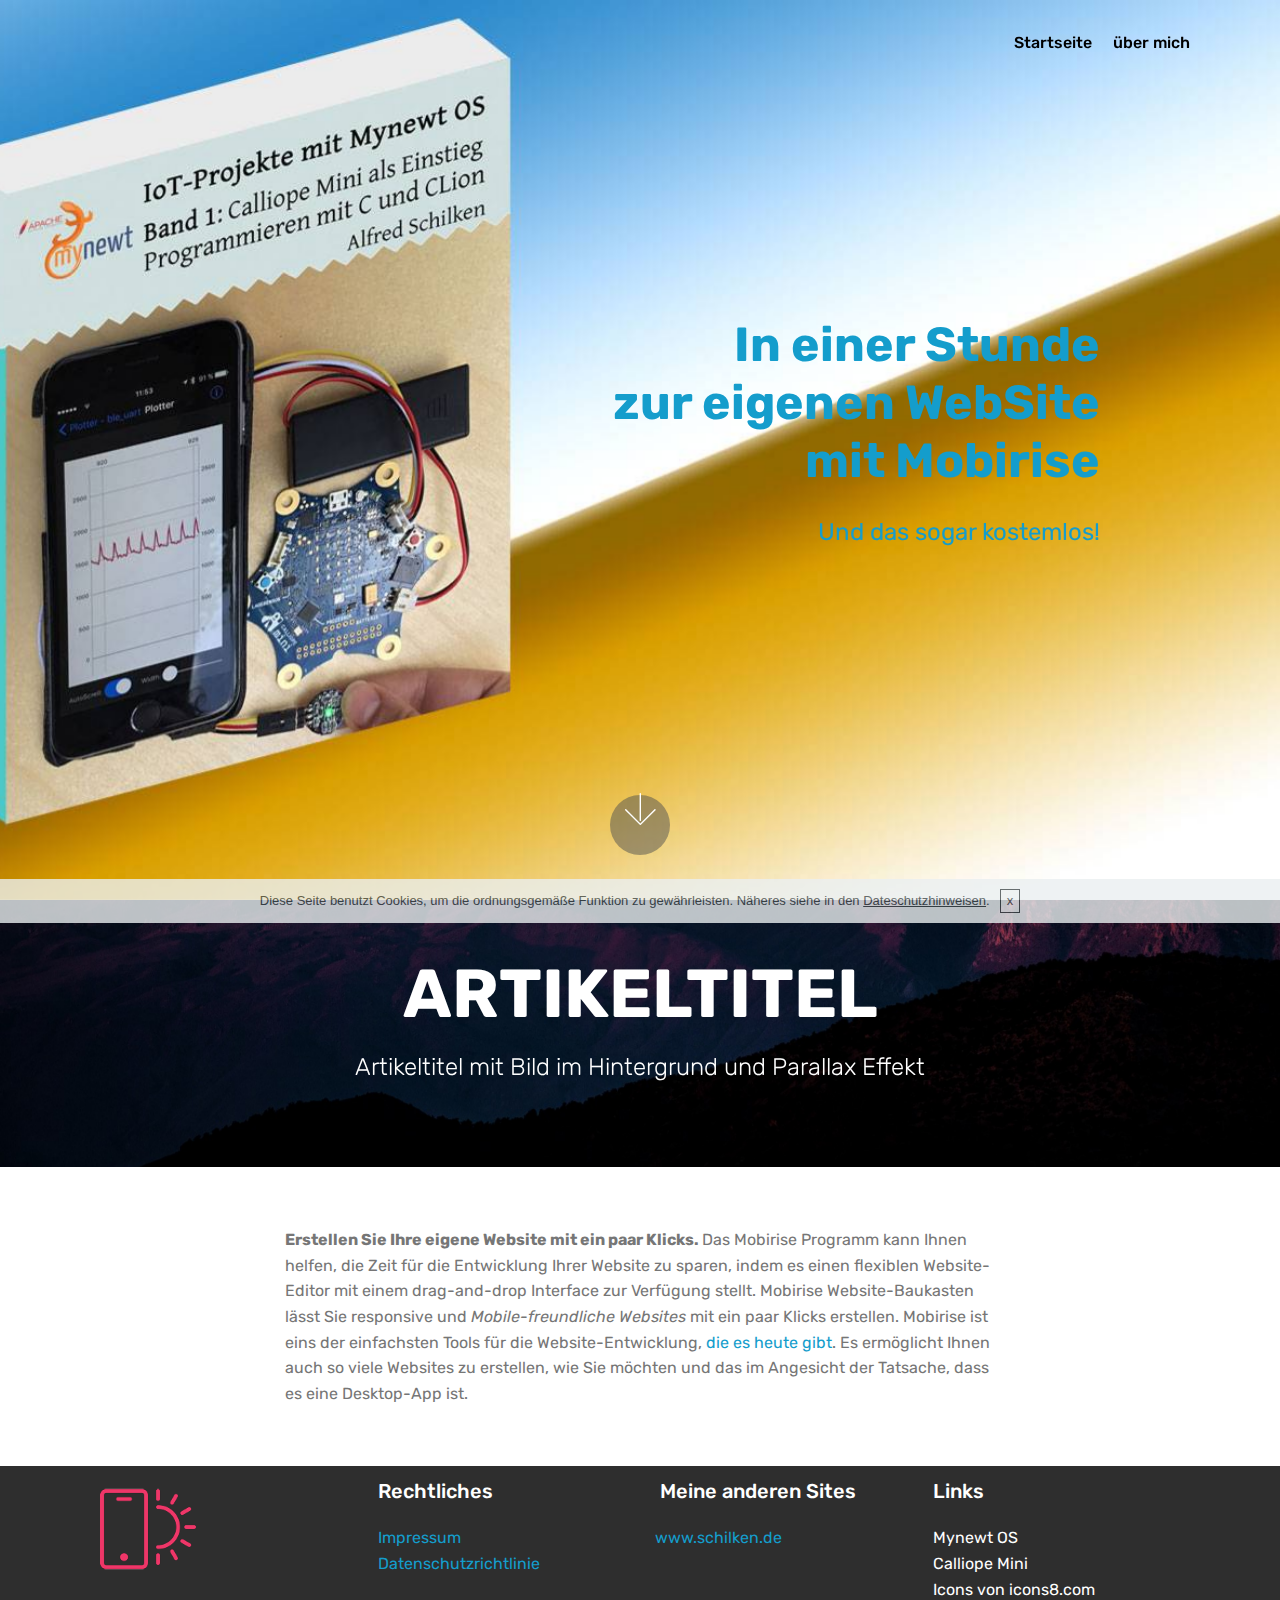
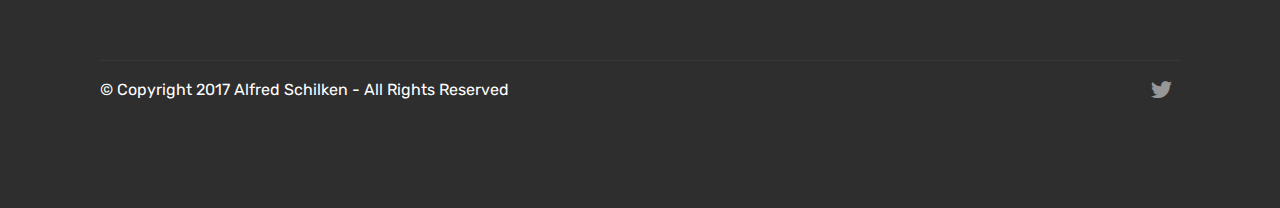
==== index.html @ 26e0813c "create github pages" ====
<!DOCTYPE html>
<html >
<head>
  <!-- Site made with Mobirise Website Builder v4.5.2, https://mobirise.com -->
  <meta charset="UTF-8">
  <meta http-equiv="X-UA-Compatible" content="IE=edge">
  <meta name="generator" content="Mobirise v4.5.2, mobirise.com">
  <meta name="viewport" content="width=device-width, initial-scale=1, minimum-scale=1">
  <link rel="shortcut icon" href="assets/images/logo2.png" type="image/x-icon">
  <meta name="description" content="">
  <title>Home</title>
  <link rel="stylesheet" href="assets/web/assets/mobirise-icons/mobirise-icons.css">
  <link rel="stylesheet" href="assets/tether/tether.min.css">
  <link rel="stylesheet" href="assets/bootstrap/css/bootstrap.min.css">
  <link rel="stylesheet" href="assets/bootstrap/css/bootstrap-grid.min.css">
  <link rel="stylesheet" href="assets/bootstrap/css/bootstrap-reboot.min.css">
  <link rel="stylesheet" href="assets/socicon/css/styles.css">
  <link rel="stylesheet" href="assets/dropdown/css/style.css">
  <link rel="stylesheet" href="assets/theme/css/style.css">
  <link rel="stylesheet" href="assets/mobirise/css/mbr-additional.css" type="text/css">
  
  
  
</head>
<body>
<section class="menu cid-qwb2ARep8K" once="menu" id="menu2-d" data-rv-view="166">

    

    <nav class="navbar navbar-expand beta-menu navbar-dropdown align-items-center navbar-fixed-top navbar-toggleable-sm bg-color transparent">
        <button class="navbar-toggler navbar-toggler-right" type="button" data-toggle="collapse" data-target="#navbarSupportedContent" aria-controls="navbarSupportedContent" aria-expanded="false" aria-label="Toggle navigation">
            <div class="hamburger">
                <span></span>
                <span></span>
                <span></span>
                <span></span>
            </div>
        </button>
        <div class="menu-logo">
            <div class="navbar-brand">
                
                
            </div>
        </div>
        <div class="collapse navbar-collapse" id="navbarSupportedContent">
            <ul class="navbar-nav nav-dropdown nav-right navbar-nav-top-padding" data-app-modern-menu="true"><li class="nav-item">
                    <a class="nav-link link text-black display-4" href="index.html">Startseite</a>
                </li>
                <li class="nav-item">
                    <a class="nav-link link text-black display-4" href="autor-details.html"><br>über mich<br><br></a>
                </li></ul>
            
        </div>
    </nav>
</section>

<section class="engine"><a href="https://mobirise.co/i">how to build a website</a></section><section class="cid-qwa4T4CELK mbr-fullscreen mbr-parallax-background" id="header2-2" data-rv-view="168">

    

    

    <div class="container align-center">
        <div class="row justify-content-md-center">
            <div class="mbr-white col-md-10">
                <h1 class="mbr-section-title mbr-bold pb-3 mbr-fonts-style display-2">In einer Stunde<br>zur eigenen WebSite<br>mit Mobirise</h1>
                
                <p class="mbr-text pb-3 mbr-fonts-style display-5">&nbsp; &nbsp; &nbsp; &nbsp; &nbsp; &nbsp; &nbsp; &nbsp;Und das sogar kostemlos!</p>
                
            </div>
        </div>
    </div>
    <div class="mbr-arrow hidden-sm-down" aria-hidden="true">
        <a href="#next">
            <i class="mbri-down mbr-iconfont"></i>
        </a>
    </div>
</section>

<section class="mbr-section content5 cid-qD9YTQijVi mbr-parallax-background" id="content5-2c" data-rv-view="171">

    

    

    <div class="container">
        <div class="media-container-row">
            <div class="title col-12 col-md-8">
                <h2 class="align-center mbr-bold mbr-white pb-3 mbr-fonts-style display-1">ARTIKELTITEL</h2>
                <h3 class="mbr-section-subtitle align-center mbr-light mbr-white pb-3 mbr-fonts-style display-5">Artikeltitel mit Bild im Hintergrund und Parallax Effekt</h3>
                
                
            </div>
        </div>
    </div>
</section>

<section class="mbr-section article content1 cid-qD9YVUhGP4" id="content1-2d" data-rv-view="174">
    
     

    <div class="container">
        <div class="media-container-row">
            <div class="mbr-text col-12 col-md-8 mbr-fonts-style display-7">
                <strong>Erstellen Sie Ihre eigene Website mit ein paar Klicks. </strong>Das Mobirise Programm kann Ihnen helfen, die Zeit für die Entwicklung Ihrer Website zu sparen, indem es einen flexiblen Website-Editor mit einem drag-and-drop Interface zur Verfügung stellt. Mobirise Website-Baukasten lässt Sie responsive und<em> Mobile-freundliche Websites </em>mit ein paar Klicks erstellen. Mobirise ist eins der einfachsten Tools für die Website-Entwicklung,<a href="buch-details.html"> die es heute gibt</a>. Es ermöglicht Ihnen auch so viele Websites zu erstellen, wie Sie möchten und das im Angesicht der Tatsache, dass es eine Desktop-App ist.</div>
        </div>
    </div>
</section>

<section class="cid-qD9ODMMPzF" id="footer1-22" data-rv-view="175">

    

    

    <div class="container">
        <div class="media-container-row content text-white">
            <div class="col-12 col-md-3">
                <div class="media-wrap">
                    <a href="https://mobirise.com/">
                        <img src="assets/images/logo2-1.png" alt="Mobirise" media-simple="true">
                    </a>
                </div>
            </div>
            <div class="col-12 col-md-3 mbr-fonts-style display-7">
                <h5 class="pb-3">
                    Rechtliches</h5>
                <p class="mbr-text"><a href="page10.html">Impressum</a><br><a href="page11.html">Datenschutzrichtlinie</a><a href="page10.html"><br></a><br><br></p>
            </div>
            <div class="col-12 col-md-3 mbr-fonts-style display-7">
                <h5 class="pb-3">&nbsp;Meine anderen Sites</h5>
                <p class="mbr-text"><a href="http://www.schilken.de">www.schilken.de</a><br><a href="page9.html"><br></a><br><br></p>
            </div>
            <div class="col-12 col-md-3 mbr-fonts-style display-7">
                <h5 class="pb-3">
                    Links
                </h5>
                <p class="mbr-text"><a href="https://apache.mynewt.org" class="text-white"></a><a href="https://mynewt.apache.org" class="text-white"></a><a href="https://mynewt.apache.org"></a><a href="https://mynewt.apache.org" class="text-white"></a><a href="https://mynewt.apache.org" class="text-white"></a><a href="https://mynewt.apache.org" class="text-white">Mynewt</a> OS<br><a href="https://calliope.cc" class="text-white">Calliope Mini</a><br><a href="https://icons8.com" class="text-white">Icons von icons8.com</a><br><br></p>
            </div>
        </div>
        <div class="footer-lower">
            <div class="media-container-row">
                <div class="col-sm-12">
                    <hr>
                </div>
            </div>
            <div class="media-container-row mbr-white">
                <div class="col-sm-6 copyright">
                    <p class="mbr-text mbr-fonts-style display-7">
                        © Copyright 2017 Alfred Schilken - All Rights Reserved
                    </p>
                </div>
                <div class="col-md-6">
                    <div class="social-list align-right">
                        <div class="soc-item">
                            <a href="https://twitter.com/alf147" target="_blank">
                                <span class="mbr-iconfont mbr-iconfont-social socicon-twitter socicon" media-simple="true"></span>
                            </a>
                        </div>
                        
                        
                        
                        
                        
                    </div>
                </div>
            </div>
        </div>
    </div>
</section>


  <script src="assets/web/assets/jquery/jquery.min.js"></script>
  <script src="assets/popper/popper.min.js"></script>
  <script src="assets/tether/tether.min.js"></script>
  <script src="assets/bootstrap/js/bootstrap.min.js"></script>
  <script src="assets/smoothscroll/smooth-scroll.js"></script>
  <script src="assets/dropdown/js/script.min.js"></script>
  <script src="assets/touchswipe/jquery.touch-swipe.min.js"></script>
  <script src="assets/parallax/jarallax.min.js"></script>
  <script src="assets/cookies-alert-plugin/cookies-alert-core.js"></script>
  <script src="assets/cookies-alert-plugin/cookies-alert-script.js"></script>
  <script src="assets/theme/js/script.js"></script>
  
  
<input name="cookieData" type="hidden" data-cookie-text="Diese Seite benutzt Cookies, um die ordnungsgemäße Funktion zu gewährleisten.   Näheres siehe in den <a href='datenschutzhiweis.html'>Dateschutzhinweisen</a>.">
  </body>
</html>
---- assets/web/assets/mobirise-icons/mobirise-icons.css ----
@font-face {
  font-family: 'MobiriseIcons';
  src:  url('mobirise-icons.eot?spat4u');
  src:  url('mobirise-icons.eot?spat4u#iefix') format('embedded-opentype'),
    url('mobirise-icons.ttf?spat4u') format('truetype'),
    url('mobirise-icons.woff?spat4u') format('woff'),
    url('mobirise-icons.svg?spat4u#MobiriseIcons') format('svg');
  font-weight: normal;
  font-style: normal;
}

[class^="mbri-"], [class*=" mbri-"] {
  /* use !important to prevent issues with browser extensions that change fonts */
  font-family: MobiriseIcons !important;
  speak: none;
  font-style: normal;
  font-weight: normal;
  font-variant: normal;
  text-transform: none;
  line-height: 1;

  /* Better Font Rendering =========== */
  -webkit-font-smoothing: antialiased;
  -moz-osx-font-smoothing: grayscale;
}

.mbri-add-submenu:before {
  content: "\e900";
}
.mbri-alert:before {
  content: "\e901";
}
.mbri-align-center:before {
  content: "\e902";
}
.mbri-align-justify:before {
  content: "\e903";
}
.mbri-align-left:before {
  content: "\e904";
}
.mbri-align-right:before {
  content: "\e905";
}
.mbri-android:before {
  content: "\e906";
}
.mbri-apple:before {
  content: "\e907";
}
.mbri-arrow-down:before {
  content: "\e908";
}
.mbri-arrow-next:before {
  content: "\e909";
}
.mbri-arrow-prev:before {
  content: "\e90a";
}
.mbri-arrow-up:before {
  content: "\e90b";
}
.mbri-bold:before {
  content: "\e90c";
}
.mbri-bookmark:before {
  content: "\e90d";
}
.mbri-bootstrap:before {
  content: "\e90e";
}
.mbri-briefcase:before {
  content: "\e90f";
}
.mbri-browse:before {
  content: "\e910";
}
.mbri-bulleted-list:before {
  content: "\e911";
}
.mbri-calendar:before {
  content: "\e912";
}
.mbri-camera:before {
  content: "\e913";
}
.mbri-cart-add:before {
  content: "\e914";
}
.mbri-cart-full:before {
  content: "\e915";
}
.mbri-cash:before {
  content: "\e916";
}
.mbri-change-style:before {
  content: "\e917";
}
.mbri-chat:before {
  content: "\e918";
}
.mbri-clock:before {
  content: "\e919";
}
.mbri-close:before {
  content: "\e91a";
}
.mbri-cloud:before {
  content: "\e91b";
}
.mbri-code:before {
  content: "\e91c";
}
.mbri-contact-form:before {
  content: "\e91d";
}
.mbri-credit-card:before {
  content: "\e91e";
}
.mbri-cursor-click:before {
  content: "\e91f";
}
.mbri-cust-feedback:before {
  content: "\e920";
}
.mbri-database:before {
  content: "\e921";
}
.mbri-delivery:before {
  content: "\e922";
}
.mbri-desktop:before {
  content: "\e923";
}
.mbri-devices:before {
  content: "\e924";
}
.mbri-down:before {
  content: "\e925";
}
.mbri-download:before {
  content: "\e989";
}
.mbri-drag-n-drop:before {
  content: "\e927";
}
.mbri-drag-n-drop2:before {
  content: "\e928";
}
.mbri-edit:before {
  content: "\e929";
}
.mbri-edit2:before {
  content: "\e92a";
}
.mbri-error:before {
  content: "\e92b";
}
.mbri-extension:before {
  content: "\e92c";
}
.mbri-features:before {
  content: "\e92d";
}
.mbri-file:before {
  content: "\e92e";
}
.mbri-flag:before {
  content: "\e92f";
}
.mbri-folder:before {
  content: "\e930";
}
.mbri-gift:before {
  content: "\e931";
}
.mbri-github:before {
  content: "\e932";
}
.mbri-globe:before {
  content: "\e933";
}
.mbri-globe-2:before {
  content: "\e934";
}
.mbri-growing-chart:before {
  content: "\e935";
}
.mbri-hearth:before {
  content: "\e936";
}
.mbri-help:before {
  content: "\e937";
}
.mbri-home:before {
  content: "\e938";
}
.mbri-hot-cup:before {
  content: "\e939";
}
.mbri-idea:before {
  content: "\e93a";
}
.mbri-image-gallery:before {
  content: "\e93b";
}
.mbri-image-slider:before {
  content: "\e93c";
}
.mbri-info:before {
  content: "\e93d";
}
.mbri-italic:before {
  content: "\e93e";
}
.mbri-key:before {
  content: "\e93f";
}
.mbri-laptop:before {
  content: "\e940";
}
.mbri-layers:before {
  content: "\e941";
}
.mbri-left-right:before {
  content: "\e942";
}
.mbri-left:before {
  content: "\e943";
}
.mbri-letter:before {
  content: "\e944";
}
.mbri-like:before {
  content: "\e945";
}
.mbri-link:before {
  content: "\e946";
}
.mbri-lock:before {
  content: "\e947";
}
.mbri-login:before {
  content: "\e948";
}
.mbri-logout:before {
  content: "\e949";
}
.mbri-magic-stick:before {
  content: "\e94a";
}
.mbri-map-pin:before {
  content: "\e94b";
}
.mbri-menu:before {
  content: "\e94c";
}
.mbri-mobile:before {
  content: "\e94d";
}
.mbri-mobile2:before {
  content: "\e94e";
}
.mbri-mobirise:before {
  content: "\e94f";
}
.mbri-more-horizontal:before {
  content: "\e950";
}
.mbri-more-vertical:before {
  content: "\e951";
}
.mbri-music:before {
  content: "\e952";
}
.mbri-new-file:before {
  content: "\e953";
}
.mbri-numbered-list:before {
  content: "\e954";
}
.mbri-opened-folder:before {
  content: "\e955";
}
.mbri-pages:before {
  content: "\e956";
}
.mbri-paper-plane:before {
  content: "\e957";
}
.mbri-paperclip:before {
  content: "\e958";
}
.mbri-photo:before {
  content: "\e959";
}
.mbri-photos:before {
  content: "\e95a";
}
.mbri-pin:before {
  content: "\e95b";
}
.mbri-play:before {
  content: "\e95c";
}
.mbri-plus:before {
  content: "\e95d";
}
.mbri-preview:before {
  content: "\e95e";
}
.mbri-print:before {
  content: "\e95f";
}
.mbri-protect:before {
  content: "\e960";
}
.mbri-question:before {
  content: "\e961";
}
.mbri-quote-left:before {
  content: "\e962";
}
.mbri-quote-right:before {
  content: "\e963";
}
.mbri-refresh:before {
  content: "\e964";
}
.mbri-responsive:before {
  content: "\e965";
}
.mbri-right:before {
  content: "\e966";
}
.mbri-rocket:before {
  content: "\e967";
}
.mbri-sad-face:before {
  content: "\e968";
}
.mbri-sale:before {
  content: "\e969";
}
.mbri-save:before {
  content: "\e96a";
}
.mbri-search:before {
  content: "\e96b";
}
.mbri-setting:before {
  content: "\e96c";
}
.mbri-setting2:before {
  content: "\e96d";
}
.mbri-setting3:before {
  content: "\e96e";
}
.mbri-share:before {
  content: "\e96f";
}
.mbri-shopping-bag:before {
  content: "\e970";
}
.mbri-shopping-basket:before {
  content: "\e971";
}
.mbri-shopping-cart:before {
  content: "\e972";
}
.mbri-sites:before {
  content: "\e973";
}
.mbri-smile-face:before {
  content: "\e974";
}
.mbri-speed:before {
  content: "\e975";
}
.mbri-star:before {
  content: "\e976";
}
.mbri-success:before {
  content: "\e977";
}
.mbri-sun:before {
  content: "\e978";
}
.mbri-sun2:before {
  content: "\e979";
}
.mbri-tablet:before {
  content: "\e97a";
}
.mbri-tablet-vertical:before {
  content: "\e97b";
}
.mbri-target:before {
  content: "\e97c";
}
.mbri-timer:before {
  content: "\e97d";
}
.mbri-to-ftp:before {
  content: "\e97e";
}
.mbri-to-local-drive:before {
  content: "\e97f";
}
.mbri-touch-swipe:before {
  content: "\e980";
}
.mbri-touch:before {
  content: "\e981";
}
.mbri-trash:before {
  content: "\e982";
}
.mbri-underline:before {
  content: "\e983";
}
.mbri-unlink:before {
  content: "\e984";
}
.mbri-unlock:before {
  content: "\e985";
}
.mbri-up-down:before {
  content: "\e986";
}
.mbri-up:before {
  content: "\e987";
}
.mbri-update:before {
  content: "\e988";
}
.mbri-upload:before {
 content: "\e926"; 
}
.mbri-user:before {
  content: "\e98a";
}
.mbri-user2:before {
  content: "\e98b";
}
.mbri-users:before {
  content: "\e98c";
}
.mbri-video:before {
  content: "\e98d";
}
.mbri-video-play:before {
  content: "\e98e";
}
.mbri-watch:before {
  content: "\e98f";
}
.mbri-website-theme:before {
  content: "\e990";
}
.mbri-wifi:before {
  content: "\e991";
}
.mbri-windows:before {
  content: "\e992";
}
.mbri-zoom-out:before {
  content: "\e993";
}
.mbri-redo:before {
  content: "\e994";
}
.mbri-undo:before {
  content: "\e995";
}
---- assets/socicon/css/styles.css ----
@charset "UTF-8";

@font-face {
  font-family: "socicon";
  src:url("../fonts/socicon.eot");
  src:url("../fonts/socicon.eot?#iefix") format("embedded-opentype"),
    url("../fonts/socicon.woff") format("woff"),
    url("../fonts/socicon.ttf") format("truetype"),
    url("../fonts/socicon.svg#socicon") format("svg");
  font-weight: normal;
  font-style: normal;

}

[data-icon]:before {
  font-family: "socicon" !important;
  content: attr(data-icon);
  font-style: normal !important;
  font-weight: normal !important;
  font-variant: normal !important;
  text-transform: none !important;
  speak: none;
  line-height: 1;
  -webkit-font-smoothing: antialiased;
  -moz-osx-font-smoothing: grayscale;
}

[class^="socicon-"]:before,
[class*=" socicon-"]:before {
  font-family: "socicon" !important;
  font-style: normal !important;
  font-weight: normal !important;
  font-variant: normal !important;
  text-transform: none !important;
  speak: none;
  line-height: 1;
  -webkit-font-smoothing: antialiased;
  -moz-osx-font-smoothing: grayscale;
}

.socicon-modelmayhem:before {
  content: "\e000";
}
.socicon-mixcloud:before {
  content: "\e001";
}
.socicon-drupal:before {
  content: "\e002";
}
.socicon-swarm:before {
  content: "\e003";
}
.socicon-istock:before {
  content: "\e004";
}
.socicon-yammer:before {
  content: "\e005";
}
.socicon-ello:before {
  content: "\e006";
}
.socicon-stackoverflow:before {
  content: "\e007";
}
.socicon-persona:before {
  content: "\e008";
}
.socicon-triplej:before {
  content: "\e009";
}
.socicon-houzz:before {
  content: "\e00a";
}
.socicon-rss:before {
  content: "\e00b";
}
.socicon-paypal:before {
  content: "\e00c";
}
.socicon-odnoklassniki:before {
  content: "\e00d";
}
.socicon-airbnb:before {
  content: "\e00e";
}
.socicon-periscope:before {
  content: "\e00f";
}
.socicon-outlook:before {
  content: "\e010";
}
.socicon-coderwall:before {
  content: "\e011";
}
.socicon-tripadvisor:before {
  content: "\e012";
}
.socicon-appnet:before {
  content: "\e013";
}
.socicon-goodreads:before {
  content: "\e014";
}
.socicon-tripit:before {
  content: "\e015";
}
.socicon-lanyrd:before {
  content: "\e016";
}
.socicon-slideshare:before {
  content: "\e017";
}
.socicon-buffer:before {
  content: "\e018";
}
.socicon-disqus:before {
  content: "\e019";
}
.socicon-vkontakte:before {
  content: "\e01a";
}
.socicon-whatsapp:before {
  content: "\e01b";
}
.socicon-patreon:before {
  content: "\e01c";
}
.socicon-storehouse:before {
  content: "\e01d";
}
.socicon-pocket:before {
  content: "\e01e";
}
.socicon-mail:before {
  content: "\e01f";
}
.socicon-blogger:before {
  content: "\e020";
}
.socicon-technorati:before {
  content: "\e021";
}
.socicon-reddit:before {
  content: "\e022";
}
.socicon-dribbble:before {
  content: "\e023";
}
.socicon-stumbleupon:before {
  content: "\e024";
}
.socicon-digg:before {
  content: "\e025";
}
.socicon-envato:before {
  content: "\e026";
}
.socicon-behance:before {
  content: "\e027";
}
.socicon-delicious:before {
  content: "\e028";
}
.socicon-deviantart:before {
  content: "\e029";
}
.socicon-forrst:before {
  content: "\e02a";
}
.socicon-play:before {
  content: "\e02b";
}
.socicon-zerply:before {
  content: "\e02c";
}
.socicon-wikipedia:before {
  content: "\e02d";
}
.socicon-apple:before {
  content: "\e02e";
}
.socicon-flattr:before {
  content: "\e02f";
}
.socicon-github:before {
  content: "\e030";
}
.socicon-renren:before {
  content: "\e031";
}
.socicon-friendfeed:before {
  content: "\e032";
}
.socicon-newsvine:before {
  content: "\e033";
}
.socicon-identica:before {
  content: "\e034";
}
.socicon-bebo:before {
  content: "\e035";
}
.socicon-zynga:before {
  content: "\e036";
}
.socicon-steam:before {
  content: "\e037";
}
.socicon-xbox:before {
  content: "\e038";
}
.socicon-windows:before {
  content: "\e039";
}
.socicon-qq:before {
  content: "\e03a";
}
.socicon-douban:before {
  content: "\e03b";
}
.socicon-meetup:before {
  content: "\e03c";
}
.socicon-playstation:before {
  content: "\e03d";
}
.socicon-android:before {
  content: "\e03e";
}
.socicon-snapchat:before {
  content: "\e03f";
}
.socicon-twitter:before {
  content: "\e040";
}
.socicon-facebook:before {
  content: "\e041";
}
.socicon-googleplus:before {
  content: "\e042";
}
.socicon-pinterest:before {
  content: "\e043";
}
.socicon-foursquare:before {
  content: "\e044";
}
.socicon-yahoo:before {
  content: "\e045";
}
.socicon-skype:before {
  content: "\e046";
}
.socicon-yelp:before {
  content: "\e047";
}
.socicon-feedburner:before {
  content: "\e048";
}
.socicon-linkedin:before {
  content: "\e049";
}
.socicon-viadeo:before {
  content: "\e04a";
}
.socicon-xing:before {
  content: "\e04b";
}
.socicon-myspace:before {
  content: "\e04c";
}
.socicon-soundcloud:before {
  content: "\e04d";
}
.socicon-spotify:before {
  content: "\e04e";
}
.socicon-grooveshark:before {
  content: "\e04f";
}
.socicon-lastfm:before {
  content: "\e050";
}
.socicon-youtube:before {
  content: "\e051";
}
.socicon-vimeo:before {
  content: "\e052";
}
.socicon-dailymotion:before {
  content: "\e053";
}
.socicon-vine:before {
  content: "\e054";
}
.socicon-flickr:before {
  content: "\e055";
}
.socicon-500px:before {
  content: "\e056";
}
.socicon-wordpress:before {
  content: "\e058";
}
.socicon-tumblr:before {
  content: "\e059";
}
.socicon-twitch:before {
  content: "\e05a";
}
.socicon-8tracks:before {
  content: "\e05b";
}
.socicon-amazon:before {
  content: "\e05c";
}
.socicon-icq:before {
  content: "\e05d";
}
.socicon-smugmug:before {
  content: "\e05e";
}
.socicon-ravelry:before {
  content: "\e05f";
}
.socicon-weibo:before {
  content: "\e060";
}
.socicon-baidu:before {
  content: "\e061";
}
.socicon-angellist:before {
  content: "\e062";
}
.socicon-ebay:before {
  content: "\e063";
}
.socicon-imdb:before {
  content: "\e064";
}
.socicon-stayfriends:before {
  content: "\e065";
}
.socicon-residentadvisor:before {
  content: "\e066";
}
.socicon-google:before {
  content: "\e067";
}
.socicon-yandex:before {
  content: "\e068";
}
.socicon-sharethis:before {
  content: "\e069";
}
.socicon-bandcamp:before {
  content: "\e06a";
}
.socicon-itunes:before {
  content: "\e06b";
}
.socicon-deezer:before {
  content: "\e06c";
}
.socicon-telegram:before {
  content: "\e06e";
}
.socicon-openid:before {
  content: "\e06f";
}
.socicon-amplement:before {
  content: "\e070";
}
.socicon-viber:before {
  content: "\e071";
}
.socicon-zomato:before {
  content: "\e072";
}
.socicon-draugiem:before {
  content: "\e074";
}
.socicon-endomodo:before {
  content: "\e075";
}
.socicon-filmweb:before {
  content: "\e076";
}
.socicon-stackexchange:before {
  content: "\e077";
}
.socicon-wykop:before {
  content: "\e078";
}
.socicon-teamspeak:before {
  content: "\e079";
}
.socicon-teamviewer:before {
  content: "\e07a";
}
.socicon-ventrilo:before {
  content: "\e07b";
}
.socicon-younow:before {
  content: "\e07c";
}
.socicon-raidcall:before {
  content: "\e07d";
}
.socicon-mumble:before {
  content: "\e07e";
}
.socicon-medium:before {
  content: "\e06d";
}
.socicon-bebee:before {
  content: "\e07f";
}
.socicon-hitbox:before {
  content: "\e080";
}
.socicon-reverbnation:before {
  content: "\e081";
}
.socicon-formulr:before {
  content: "\e082";
}
.socicon-instagram:before {
  content: "\e057";
}
.socicon-battlenet:before {
  content: "\e083";
}
.socicon-chrome:before {
  content: "\e084";
}
.socicon-discord:before {
  content: "\e086";
}
.socicon-issuu:before {
  content: "\e087";
}
.socicon-macos:before {
  content: "\e088";
}
.socicon-firefox:before {
  content: "\e089";
}
.socicon-opera:before {
  content: "\e08d";
}
.socicon-keybase:before {
  content: "\e090";
}
.socicon-alliance:before {
  content: "\e091";
}
.socicon-livejournal:before {
  content: "\e092";
}
.socicon-googlephotos:before {
  content: "\e093";
}
.socicon-horde:before {
  content: "\e094";
}
.socicon-etsy:before {
  content: "\e095";
}
.socicon-zapier:before {
  content: "\e096";
}
.socicon-google-scholar:before {
  content: "\e097";
}
.socicon-researchgate:before {
  content: "\e098";
}
.socicon-wechat:before {
  content: "\e099";
}
.socicon-strava:before {
  content: "\e09a";
}
.socicon-line:before {
  content: "\e09b";
}
.socicon-lyft:before {
  content: "\e09c";
}
.socicon-uber:before {
  content: "\e09d";
}
.socicon-songkick:before {
  content: "\e09e";
}
.socicon-viewbug:before {
  content: "\e09f";
}
.socicon-googlegroups:before {
  content: "\e0a0";
}
.socicon-quora:before {
  content: "\e073";
}
.socicon-diablo:before {
  content: "\e085";
}
.socicon-blizzard:before {
  content: "\e0a1";
}
.socicon-hearthstone:before {
  content: "\e08b";
}
.socicon-heroes:before {
  content: "\e08a";
}
.socicon-overwatch:before {
  content: "\e08c";
}
.socicon-warcraft:before {
  content: "\e08e";
}
.socicon-starcraft:before {
  content: "\e08f";
}
.socicon-beam:before {
  content: "\e0a2";
}
.socicon-curse:before {
  content: "\e0a3";
}
.socicon-player:before {
  content: "\e0a4";
}
.socicon-streamjar:before {
  content: "\e0a5";
}
.socicon-nintendo:before {
  content: "\e0a6";
}
.socicon-hellocoton:before {
  content: "\e0a7";
}
---- assets/dropdown/css/style.css ----
.navbar-dropdown {
  left: 0;
  padding: 0;
  position: absolute;
  right: 0;
  top: 0;
  transition: all 0.45s ease;
  z-index: 1030;
  background: #282828; }
  .navbar-dropdown .navbar-logo {
    margin-right: 0.8rem;
    transition: margin 0.3s ease-in-out;
    vertical-align: middle; }
    .navbar-dropdown .navbar-logo img {
      height: 3.125rem;
      transition: all 0.3s ease-in-out; }
    .navbar-dropdown .navbar-logo.mbr-iconfont {
      font-size: 3.125rem;
      line-height: 3.125rem; }
  .navbar-dropdown .navbar-caption {
    font-weight: 700;
    white-space: normal;
    vertical-align: -4px;
    line-height: 3.125rem !important; }
    .navbar-dropdown .navbar-caption, .navbar-dropdown .navbar-caption:hover {
      color: inherit;
      text-decoration: none; }
  .navbar-dropdown .mbr-iconfont + .navbar-caption {
    vertical-align: -1px; }
  .navbar-dropdown.navbar-fixed-top {
    position: fixed; }
  .navbar-dropdown .navbar-brand span {
    vertical-align: -4px; }
  .navbar-dropdown.bg-color.transparent {
    background: none; }
  .navbar-dropdown.navbar-short .navbar-brand {
    padding: 0.625rem 0; }
    .navbar-dropdown.navbar-short .navbar-brand span {
      vertical-align: -1px; }
  .navbar-dropdown.navbar-short .navbar-caption {
    line-height: 2.375rem !important;
    vertical-align: -2px; }
  .navbar-dropdown.navbar-short .navbar-logo {
    margin-right: 0.5rem; }
    .navbar-dropdown.navbar-short .navbar-logo img {
      height: 2.375rem; }
    .navbar-dropdown.navbar-short .navbar-logo.mbr-iconfont {
      font-size: 2.375rem;
      line-height: 2.375rem; }
  .navbar-dropdown.navbar-short .mbr-table-cell {
    height: 3.625rem; }
  .navbar-dropdown .navbar-close {
    left: 0.6875rem;
    position: fixed;
    top: 0.75rem;
    z-index: 1000; }
  .navbar-dropdown .hamburger-icon {
    content: "";
    display: inline-block;
    vertical-align: middle;
    width: 16px;
    -webkit-box-shadow: 0 -6px 0 1px #282828,0 0 0 1px #282828,0 6px 0 1px #282828;
    -moz-box-shadow: 0 -6px 0 1px #282828,0 0 0 1px #282828,0 6px 0 1px #282828;
    box-shadow: 0 -6px 0 1px #282828,0 0 0 1px #282828,0 6px 0 1px #282828; }

.dropdown-menu .dropdown-toggle[data-toggle="dropdown-submenu"]::after {
  border-bottom: 0.35em solid transparent;
  border-left: 0.35em solid;
  border-right: 0;
  border-top: 0.35em solid transparent;
  margin-left: 0.3rem; }

.dropdown-menu .dropdown-item:focus {
  outline: 0; }

.nav-dropdown {
  font-size: 0.75rem;
  font-weight: 500;
  height: auto !important; }
  .nav-dropdown .nav-btn {
    padding-left: 1rem; }
  .nav-dropdown .link {
    margin: .667em 1.667em;
    font-weight: 500;
    padding: 0;
    transition: color .2s ease-in-out; }
    .nav-dropdown .link.dropdown-toggle {
      margin-right: 2.583em; }
      .nav-dropdown .link.dropdown-toggle::after {
        margin-left: .25rem;
        border-top: 0.35em solid;
        border-right: 0.35em solid transparent;
        border-left: 0.35em solid transparent;
        border-bottom: 0; }
      .nav-dropdown .link.dropdown-toggle[aria-expanded="true"] {
        margin: 0;
        padding: 0.667em 3.263em  0.667em 1.667em; }
  .nav-dropdown .link::after,
  .nav-dropdown .dropdown-item::after {
    color: inherit; }
  .nav-dropdown .btn {
    font-size: 0.75rem;
    font-weight: 700;
    letter-spacing: 0;
    margin-bottom: 0;
    padding-left: 1.25rem;
    padding-right: 1.25rem; }
  .nav-dropdown .dropdown-menu {
    border-radius: 0;
    border: 0;
    left: 0;
    margin: 0;
    padding-bottom: 1.25rem;
    padding-top: 1.25rem;
    position: relative; }
  .nav-dropdown .dropdown-submenu {
    margin-left: 0.125rem;
    top: 0; }
  .nav-dropdown .dropdown-item {
    font-weight: 500;
    line-height: 2;
    padding: 0.3846em 4.615em 0.3846em 1.5385em;
    position: relative;
    transition: color .2s ease-in-out, background-color .2s ease-in-out; }
    .nav-dropdown .dropdown-item::after {
      margin-top: -0.3077em;
      position: absolute;
      right: 1.1538em;
      top: 50%; }
    .nav-dropdown .dropdown-item:focus, .nav-dropdown .dropdown-item:hover {
      background: none; }

@media (max-width: 767px) {
  .nav-dropdown.navbar-toggleable-sm {
    bottom: 0;
    display: none;
    left: 0;
    overflow-x: hidden;
    position: fixed;
    top: 0;
    transform: translateX(-100%);
    -ms-transform: translateX(-100%);
    -webkit-transform: translateX(-100%);
    width: 18.75rem;
    z-index: 999; } }
.nav-dropdown.navbar-toggleable-xl {
  bottom: 0;
  display: none;
  left: 0;
  overflow-x: hidden;
  position: fixed;
  top: 0;
  transform: translateX(-100%);
  -ms-transform: translateX(-100%);
  -webkit-transform: translateX(-100%);
  width: 18.75rem;
  z-index: 999; }

.nav-dropdown-sm {
  display: block !important;
  overflow-x: hidden;
  overflow: auto;
  padding-top: 3.875rem; }
  .nav-dropdown-sm::after {
    content: "";
    display: block;
    height: 3rem;
    width: 100%; }
  .nav-dropdown-sm.collapse.in ~ .navbar-close {
    display: block !important; }
  .nav-dropdown-sm.collapsing, .nav-dropdown-sm.collapse.in {
    transform: translateX(0);
    -ms-transform: translateX(0);
    -webkit-transform: translateX(0);
    transition: all 0.25s ease-out;
    -webkit-transition: all 0.25s ease-out;
    background: #282828; }
  .nav-dropdown-sm.collapsing[aria-expanded="false"] {
    transform: translateX(-100%);
    -ms-transform: translateX(-100%);
    -webkit-transform: translateX(-100%); }
  .nav-dropdown-sm .nav-item {
    display: block;
    margin-left: 0 !important;
    padding-left: 0; }
  .nav-dropdown-sm .link,
  .nav-dropdown-sm .dropdown-item {
    border-top: 1px dotted rgba(255, 255, 255, 0.1);
    font-size: 0.8125rem;
    line-height: 1.6;
    margin: 0 !important;
    padding: 0.875rem 2.4rem 0.875rem 1.5625rem !important;
    position: relative;
    white-space: normal; }
    .nav-dropdown-sm .link:focus, .nav-dropdown-sm .link:hover,
    .nav-dropdown-sm .dropdown-item:focus,
    .nav-dropdown-sm .dropdown-item:hover {
      background: rgba(0, 0, 0, 0.2) !important;
      color: #c0a375; }
  .nav-dropdown-sm .nav-btn {
    position: relative;
    padding: 1.5625rem 1.5625rem 0 1.5625rem; }
    .nav-dropdown-sm .nav-btn::before {
      border-top: 1px dotted rgba(255, 255, 255, 0.1);
      content: "";
      left: 0;
      position: absolute;
      top: 0;
      width: 100%; }
    .nav-dropdown-sm .nav-btn + .nav-btn {
      padding-top: 0.625rem; }
      .nav-dropdown-sm .nav-btn + .nav-btn::before {
        display: none; }
  .nav-dropdown-sm .btn {
    padding: 0.625rem 0; }
  .nav-dropdown-sm .dropdown-toggle[data-toggle="dropdown-submenu"]::after {
    margin-left: .25rem;
    border-top: 0.35em solid;
    border-right: 0.35em solid transparent;
    border-left: 0.35em solid transparent;
    border-bottom: 0; }
  .nav-dropdown-sm .dropdown-toggle[data-toggle="dropdown-submenu"][aria-expanded="true"]::after {
    border-top: 0;
    border-right: 0.35em solid transparent;
    border-left: 0.35em solid transparent;
    border-bottom: 0.35em solid; }
  .nav-dropdown-sm .dropdown-menu {
    margin: 0;
    padding: 0;
    position: relative;
    top: 0;
    left: 0;
    width: 100%;
    border: 0;
    float: none;
    border-radius: 0;
    background: none; }
  .nav-dropdown-sm .dropdown-submenu {
    left: 100%;
    margin-left: 0.125rem;
    margin-top: -1.25rem;
    top: 0; }

.navbar-toggleable-sm .nav-dropdown .dropdown-menu {
  position: absolute; }

.navbar-toggleable-sm .nav-dropdown .dropdown-submenu {
  left: 100%;
  margin-left: 0.125rem;
  margin-top: -1.25rem;
  top: 0; }

.navbar-toggleable-sm.opened .nav-dropdown .dropdown-menu {
  position: relative; }

.navbar-toggleable-sm.opened .nav-dropdown .dropdown-submenu {
  left: 0;
  margin-left: 00rem;
  margin-top: 0rem;
  top: 0; }

.is-builder .nav-dropdown.collapsing {
  transition: none !important; }

/*# sourceMappingURL=style.css.map */
---- assets/theme/css/style.css ----
/*!
 * Mobirise v4 theme (https://mobirise.com/)
 * Copyright 2017 Mobirise
 */
section {
  background-color: #eeeeee; }

section,
.container,
.container-fluid {
  position: relative;
  word-wrap: break-word; }

a.mbr-iconfont:hover {
  text-decoration: none; }

.article .lead p, .article .lead ul, .article .lead ol, .article .lead pre, .article .lead blockquote {
  margin-bottom: 0; }

a {
  font-style: normal;
  font-weight: 400;
  cursor: pointer; }
  a, a:hover {
    text-decoration: none; }

figure {
  margin-bottom: 0; }

body {
  color: #232323; }

h1, h2, h3, h4, h5, h6,
.h1, .h2, .h3, .h4, .h5, .h6,
.display-1, .display-2, .display-3, .display-4 {
  line-height: 1;
  word-break: break-word;
  word-wrap: break-word; }

b, strong {
  font-weight: bold; }

blockquote {
  padding: 10px 0 10px 20px;
  position: relative;
  border-left: 2px solid;
  border-color: #ff3366; }

input:-webkit-autofill, input:-webkit-autofill:hover, input:-webkit-autofill:focus, input:-webkit-autofill:active {
  transition-delay: 9999s;
  transition-property: background-color, color; }

textarea[type="hidden"] {
  display: none; }

body {
  position: relative; }

section {
  background-position: 50% 50%;
  background-repeat: no-repeat;
  background-size: cover; }
  section .mbr-background-video,
  section .mbr-background-video-preview {
    position: absolute;
    bottom: 0;
    left: 0;
    right: 0;
    top: 0; }

.hidden {
  visibility: hidden; }

.mbr-z-index20 {
  z-index: 20; }

/*! Base colors */
.mbr-white {
  color: #ffffff; }

.mbr-black {
  color: #000000; }

.mbr-bg-white {
  background-color: #ffffff; }

.mbr-bg-black {
  background-color: #000000; }

/*! Text-aligns */
.align-left {
  text-align: left; }

.align-center {
  text-align: center; }

.align-right {
  text-align: right; }

@media (max-width: 767px) {
  .align-left, .align-center, .align-right, .mbr-section-btn, .mbr-section-title {
    text-align: center; } }
/*! Font-weight  */
.mbr-light {
  font-weight: 300; }

.mbr-regular {
  font-weight: 400; }

.mbr-semibold {
  font-weight: 500; }

.mbr-bold {
  font-weight: 700; }

/*! Media  */
.media-size-item {
  -webkit-flex: 1 1 auto;
  -moz-flex: 1 1 auto;
  -ms-flex: 1 1 auto;
  -o-flex: 1 1 auto;
  flex: 1 1 auto; }

.media-content {
  -webkit-flex-basis: 100%;
  flex-basis: 100%; }

.media-container-row {
  display: -ms-flexbox;
  display: -webkit-flex;
  display: flex;
  -webkit-flex-direction: row;
  -ms-flex-direction: row;
  flex-direction: row;
  -webkit-flex-wrap: wrap;
  -ms-flex-wrap: wrap;
  flex-wrap: wrap;
  -webkit-justify-content: center;
  -ms-flex-pack: center;
  justify-content: center;
  -webkit-align-content: center;
  -ms-flex-line-pack: center;
  align-content: center;
  -webkit-align-items: start;
  -ms-flex-align: start;
  align-items: start; }
  .media-container-row .media-size-item {
    width: 400px; }

.media-container-column {
  display: -ms-flexbox;
  display: -webkit-flex;
  display: flex;
  -webkit-flex-direction: column;
  -ms-flex-direction: column;
  flex-direction: column;
  -webkit-flex-wrap: wrap;
  -ms-flex-wrap: wrap;
  flex-wrap: wrap;
  -webkit-justify-content: center;
  -ms-flex-pack: center;
  justify-content: center;
  -webkit-align-content: center;
  -ms-flex-line-pack: center;
  align-content: center;
  -webkit-align-items: stretch;
  -ms-flex-align: stretch;
  align-items: stretch; }
  .media-container-column > * {
    width: 100%; }

@media (min-width: 992px) {
  .media-container-row {
    -webkit-flex-wrap: nowrap;
    -ms-flex-wrap: nowrap;
    flex-wrap: nowrap; } }
figure {
  overflow: hidden; }

figure[mbr-media-size] {
  transition: width 0.1s; }

.mbr-figure img, .mbr-figure iframe {
  display: block;
  width: 100%; }

.card {
  background-color: transparent;
  border: none; }

.card-img {
  text-align: center;
  flex-shrink: 0; }

.media {
  max-width: 100%;
  margin: 0 auto; }

.mbr-figure {
  -ms-flex-item-align: center;
  -ms-grid-row-align: center;
  -webkit-align-self: center;
  align-self: center; }

.media-container > div {
  max-width: 100%; }

.mbr-figure img, .card-img img {
  width: 100%; }

@media (max-width: 991px) {
  .media-size-item {
    width: auto !important; }

  .media {
    width: auto; }

  .mbr-figure {
    width: 100% !important; } }
/*! Buttons */
.mbr-section-btn {
  margin-left: -.25rem;
  margin-right: -.25rem;
  font-size: 0; }

nav .mbr-section-btn {
  margin-left: 0rem;
  margin-right: 0rem; }

/*! Btn icon margin */
.btn .mbr-iconfont, .btn.btn-sm .mbr-iconfont {
  cursor: pointer;
  margin-right: 0.5rem; }

.btn.btn-md .mbr-iconfont, .btn.btn-md .mbr-iconfont {
  margin-right: 0.8rem; }

.mbr-regular {
  font-weight: 400; }

.mbr-semibold {
  font-weight: 500; }

.mbr-bold {
  font-weight: 700; }

[type="submit"] {
  -webkit-appearance: none; }

/*! Full-screen */
.mbr-fullscreen .mbr-overlay {
  min-height: 100vh; }

.mbr-fullscreen {
  display: flex;
  display: -webkit-flex;
  display: -moz-flex;
  display: -ms-flex;
  display: -o-flex;
  align-items: center;
  -webkit-align-items: center;
  min-height: 100vh;
  padding-top: 3rem;
  padding-bottom: 3rem; }

/*! Map */
.map {
  height: 25rem;
  position: relative; }
  .map iframe {
    width: 100%;
    height: 100%; }

/* Form */
.form-asterisk {
  font-family: initial;
  position: absolute;
  top: -2px;
  font-weight: normal; }

/*! Scroll to top arrow */
.mbr-arrow-up {
  bottom: 25px;
  right: 90px;
  position: fixed;
  text-align: right;
  z-index: 5000;
  color: #ffffff;
  font-size: 32px;
  transform: rotate(180deg);
  -webkit-transform: rotate(180deg); }

.mbr-arrow-up a {
  background: rgba(0, 0, 0, 0.2);
  border-radius: 3px;
  color: #fff;
  display: inline-block;
  height: 60px;
  width: 60px;
  outline-style: none !important;
  position: relative;
  text-decoration: none;
  transition: all .3s ease-in-out;
  cursor: pointer;
  text-align: center; }
  .mbr-arrow-up a:hover {
    background-color: rgba(0, 0, 0, 0.4); }
  .mbr-arrow-up a i {
    line-height: 60px; }

.mbr-arrow-up-icon {
  display: block;
  color: #fff; }

.mbr-arrow-up-icon::before {
  content: "\203a";
  display: inline-block;
  font-family: serif;
  font-size: 32px;
  line-height: 1;
  font-style: normal;
  position: relative;
  top: 6px;
  left: -4px;
  -webkit-transform: rotate(-90deg);
  transform: rotate(-90deg); }

/*! Arrow Down */
.mbr-arrow {
  position: absolute;
  bottom: 45px;
  left: 50%;
  width: 60px;
  height: 60px;
  cursor: pointer;
  background-color: rgba(80, 80, 80, 0.5);
  border-radius: 50%;
  -webkit-transform: translateX(-50%);
  transform: translateX(-50%); }
  .mbr-arrow > a {
    display: inline-block;
    text-decoration: none;
    outline-style: none;
    -webkit-animation: arrowdown 1.7s ease-in-out infinite;
    animation: arrowdown 1.7s ease-in-out infinite; }
    .mbr-arrow > a > i {
      position: absolute;
      top: -2px;
      left: 15px;
      font-size: 2rem; }

@keyframes arrowdown {
  0% {
    transform: translateY(0px);
    -webkit-transform: translateY(0px); }
  50% {
    transform: translateY(-5px);
    -webkit-transform: translateY(-5px); }
  100% {
    transform: translateY(0px);
    -webkit-transform: translateY(0px); } }
@-webkit-keyframes arrowdown {
  0% {
    transform: translateY(0px);
    -webkit-transform: translateY(0px); }
  50% {
    transform: translateY(-5px);
    -webkit-transform: translateY(-5px); }
  100% {
    transform: translateY(0px);
    -webkit-transform: translateY(0px); } }
@media (max-width: 500px) {
  .mbr-arrow-up {
    left: 50%;
    right: auto;
    transform: translateX(-50%) rotate(180deg);
    -webkit-transform: translateX(-50%) rotate(180deg); } }
/*Gradients animation*/
@keyframes gradient-animation {
  from {
    background-position: 0% 100%;
    animation-timing-function: ease-in-out; }
  to {
    background-position: 100% 0%;
    animation-timing-function: ease-in-out; } }
@-webkit-keyframes gradient-animation {
  from {
    background-position: 0% 100%;
    animation-timing-function: ease-in-out; }
  to {
    background-position: 100% 0%;
    animation-timing-function: ease-in-out; } }
.bg-gradient {
  background-size: 200% 200%;
  animation: gradient-animation 5s infinite alternate;
  -webkit-animation: gradient-animation 5s infinite alternate; }

.menu .navbar-brand {
  display: -webkit-flex; }
  .menu .navbar-brand span {
    display: flex;
    display: -webkit-flex; }
  .menu .navbar-brand .navbar-caption-wrap {
    display: -webkit-flex; }
  .menu .navbar-brand .navbar-logo img {
    display: -webkit-flex; }
@media (min-width: 768px) and (max-width: 991px) {
  .menu .navbar-toggleable-sm .navbar-nav {
    display: -webkit-box;
    display: -webkit-flex;
    display: -ms-flexbox; } }
@media (min-width: 992px) {
  .menu .navbar-nav.nav-dropdown {
    display: -webkit-flex; }
  .menu .navbar-toggleable-sm .navbar-collapse {
    display: -webkit-flex !important; } }

/*# sourceMappingURL=style.css.map */
.engine {
	position: absolute;
	text-indent: -2400px;
	text-align: center;
	padding: 0;
	top: 0;
	left: -2400px;
}
---- assets/mobirise/css/mbr-additional.css ----
@import url(https://fonts.googleapis.com/css?family=Rubik:300,300i,400,400i,500,500i,700,700i,900,900i);





body {
  font-style: normal;
  line-height: 1.5;
}
.mbr-section-title {
  font-style: normal;
  line-height: 1.2;
}
.mbr-section-subtitle {
  line-height: 1.3;
}
.mbr-text {
  font-style: normal;
  line-height: 1.6;
}
.display-1 {
  font-family: 'Rubik', sans-serif;
  font-size: 4.25rem;
}
.display-1 > .mbr-iconfont {
  font-size: 6.8rem;
}
.display-2 {
  font-family: 'Rubik', sans-serif;
  font-size: 3rem;
}
.display-2 > .mbr-iconfont {
  font-size: 4.8rem;
}
.display-4 {
  font-family: 'Rubik', sans-serif;
  font-size: 1rem;
}
.display-4 > .mbr-iconfont {
  font-size: 1.6rem;
}
.display-5 {
  font-family: 'Rubik', sans-serif;
  font-size: 1.5rem;
}
.display-5 > .mbr-iconfont {
  font-size: 2.4rem;
}
.display-7 {
  font-family: 'Rubik', sans-serif;
  font-size: 1rem;
}
.display-7 > .mbr-iconfont {
  font-size: 1.6rem;
}
/* ---- Fluid typography for mobile devices ---- */
/* 1.4 - font scale ratio ( bootstrap == 1.42857 ) */
/* 100vw - current viewport width */
/* (48 - 20)  48 == 48rem == 768px, 20 == 20rem == 320px(minimal supported viewport) */
/* 0.65 - min scale variable, may vary */
@media (max-width: 768px) {
  .display-1 {
    font-size: 3.4rem;
    font-size: calc( 2.1374999999999997rem + (4.25 - 2.1374999999999997) * ((100vw - 20rem) / (48 - 20)));
    line-height: calc( 1.4 * (2.1374999999999997rem + (4.25 - 2.1374999999999997) * ((100vw - 20rem) / (48 - 20))));
  }
  .display-2 {
    font-size: 2.4rem;
    font-size: calc( 1.7rem + (3 - 1.7) * ((100vw - 20rem) / (48 - 20)));
    line-height: calc( 1.4 * (1.7rem + (3 - 1.7) * ((100vw - 20rem) / (48 - 20))));
  }
  .display-4 {
    font-size: 0.8rem;
    font-size: calc( 1rem + (1 - 1) * ((100vw - 20rem) / (48 - 20)));
    line-height: calc( 1.4 * (1rem + (1 - 1) * ((100vw - 20rem) / (48 - 20))));
  }
  .display-5 {
    font-size: 1.2rem;
    font-size: calc( 1.175rem + (1.5 - 1.175) * ((100vw - 20rem) / (48 - 20)));
    line-height: calc( 1.4 * (1.175rem + (1.5 - 1.175) * ((100vw - 20rem) / (48 - 20))));
  }
}
/* Buttons */
.btn {
  font-weight: 500;
  border-width: 2px;
  font-style: normal;
  letter-spacing: 1px;
  margin: .4rem .8rem;
  white-space: normal;
  -webkit-transition: all 0.3s ease-in-out;
  -moz-transition: all 0.3s ease-in-out;
  transition: all 0.3s ease-in-out;
  padding: 1rem 3rem;
  border-radius: 3px;
  display: inline-flex;
  align-items: center;
  justify-content: center;
  word-break: break-word;
}
.btn-sm {
  font-weight: 500;
  letter-spacing: 1px;
  -webkit-transition: all 0.3s ease-in-out;
  -moz-transition: all 0.3s ease-in-out;
  transition: all 0.3s ease-in-out;
  padding: 0.6rem 1.5rem;
  border-radius: 3px;
}
.btn-md {
  font-weight: 500;
  letter-spacing: 1px;
  margin: .4rem .8rem !important;
  -webkit-transition: all 0.3s ease-in-out;
  -moz-transition: all 0.3s ease-in-out;
  transition: all 0.3s ease-in-out;
  padding: 1rem 3rem;
  border-radius: 3px;
}
.btn-lg {
  font-weight: 500;
  letter-spacing: 1px;
  margin: .4rem .8rem !important;
  -webkit-transition: all 0.3s ease-in-out;
  -moz-transition: all 0.3s ease-in-out;
  transition: all 0.3s ease-in-out;
  padding: 1.2rem 3.2rem;
  border-radius: 3px;
}
.bg-primary {
  background-color: #149dcc !important;
}
.bg-success {
  background-color: #f7ed4a !important;
}
.bg-info {
  background-color: #82786e !important;
}
.bg-warning {
  background-color: #879a9f !important;
}
.bg-danger {
  background-color: #b1a374 !important;
}
.btn-primary,
.btn-primary:active {
  background-color: #149dcc;
  border-color: #149dcc;
  color: #ffffff;
}
.btn-primary:hover,
.btn-primary:focus,
.btn-primary.focus,
.btn-primary.active {
  color: #ffffff;
  background-color: #0d6786;
  border-color: #0d6786;
}
.btn-primary.disabled,
.btn-primary:disabled {
  color: #ffffff !important;
  background-color: #0d6786 !important;
  border-color: #0d6786 !important;
}
.btn-secondary,
.btn-secondary:active {
  background-color: #ff3366;
  border-color: #ff3366;
  color: #ffffff;
}
.btn-secondary:hover,
.btn-secondary:focus,
.btn-secondary.focus,
.btn-secondary.active {
  color: #ffffff;
  background-color: #e50039;
  border-color: #e50039;
}
.btn-secondary.disabled,
.btn-secondary:disabled {
  color: #ffffff !important;
  background-color: #e50039 !important;
  border-color: #e50039 !important;
}
.btn-info,
.btn-info:active {
  background-color: #82786e;
  border-color: #82786e;
  color: #ffffff;
}
.btn-info:hover,
.btn-info:focus,
.btn-info.focus,
.btn-info.active {
  color: #ffffff;
  background-color: #59524b;
  border-color: #59524b;
}
.btn-info.disabled,
.btn-info:disabled {
  color: #ffffff !important;
  background-color: #59524b !important;
  border-color: #59524b !important;
}
.btn-success,
.btn-success:active {
  background-color: #f7ed4a;
  border-color: #f7ed4a;
  color: #ffffff;
}
.btn-success:hover,
.btn-success:focus,
.btn-success.focus,
.btn-success.active {
  color: #ffffff;
  background-color: #eadd0a;
  border-color: #eadd0a;
}
.btn-success.disabled,
.btn-success:disabled {
  color: #ffffff !important;
  background-color: #eadd0a !important;
  border-color: #eadd0a !important;
}
.btn-warning,
.btn-warning:active {
  background-color: #879a9f;
  border-color: #879a9f;
  color: #ffffff;
}
.btn-warning:hover,
.btn-warning:focus,
.btn-warning.focus,
.btn-warning.active {
  color: #ffffff;
  background-color: #617479;
  border-color: #617479;
}
.btn-warning.disabled,
.btn-warning:disabled {
  color: #ffffff !important;
  background-color: #617479 !important;
  border-color: #617479 !important;
}
.btn-danger,
.btn-danger:active {
  background-color: #b1a374;
  border-color: #b1a374;
  color: #ffffff;
}
.btn-danger:hover,
.btn-danger:focus,
.btn-danger.focus,
.btn-danger.active {
  color: #ffffff;
  background-color: #8b7d4e;
  border-color: #8b7d4e;
}
.btn-danger.disabled,
.btn-danger:disabled {
  color: #ffffff !important;
  background-color: #8b7d4e !important;
  border-color: #8b7d4e !important;
}
.btn-white {
  color: #333333 !important;
}
.btn-white,
.btn-white:active {
  background-color: #ffffff;
  border-color: #ffffff;
  color: #ffffff;
}
.btn-white:hover,
.btn-white:focus,
.btn-white.focus,
.btn-white.active {
  color: #ffffff;
  background-color: #d4d4d4;
  border-color: #d4d4d4;
}
.btn-white.disabled,
.btn-white:disabled {
  color: #ffffff !important;
  background-color: #d4d4d4 !important;
  border-color: #d4d4d4 !important;
}
.btn-black,
.btn-black:active {
  background-color: #333333;
  border-color: #333333;
  color: #ffffff;
}
.btn-black:hover,
.btn-black:focus,
.btn-black.focus,
.btn-black.active {
  color: #ffffff;
  background-color: #0d0d0d;
  border-color: #0d0d0d;
}
.btn-black.disabled,
.btn-black:disabled {
  color: #ffffff !important;
  background-color: #0d0d0d !important;
  border-color: #0d0d0d !important;
}
.btn-primary-outline,
.btn-primary-outline:active {
  background: none;
  border-color: #0b566f;
  color: #0b566f;
}
.btn-primary-outline:hover,
.btn-primary-outline:focus,
.btn-primary-outline.focus,
.btn-primary-outline.active {
  color: #ffffff;
  background-color: #149dcc;
  border-color: #149dcc;
}
.btn-primary-outline.disabled,
.btn-primary-outline:disabled {
  color: #ffffff !important;
  background-color: #149dcc !important;
  border-color: #149dcc !important;
}
.btn-secondary-outline,
.btn-secondary-outline:active {
  background: none;
  border-color: #cc0033;
  color: #cc0033;
}
.btn-secondary-outline:hover,
.btn-secondary-outline:focus,
.btn-secondary-outline.focus,
.btn-secondary-outline.active {
  color: #ffffff;
  background-color: #ff3366;
  border-color: #ff3366;
}
.btn-secondary-outline.disabled,
.btn-secondary-outline:disabled {
  color: #ffffff !important;
  background-color: #ff3366 !important;
  border-color: #ff3366 !important;
}
.btn-info-outline,
.btn-info-outline:active {
  background: none;
  border-color: #4b453f;
  color: #4b453f;
}
.btn-info-outline:hover,
.btn-info-outline:focus,
.btn-info-outline.focus,
.btn-info-outline.active {
  color: #ffffff;
  background-color: #82786e;
  border-color: #82786e;
}
.btn-info-outline.disabled,
.btn-info-outline:disabled {
  color: #ffffff !important;
  background-color: #82786e !important;
  border-color: #82786e !important;
}
.btn-success-outline,
.btn-success-outline:active {
  background: none;
  border-color: #d2c609;
  color: #d2c609;
}
.btn-success-outline:hover,
.btn-success-outline:focus,
.btn-success-outline.focus,
.btn-success-outline.active {
  color: #ffffff;
  background-color: #f7ed4a;
  border-color: #f7ed4a;
}
.btn-success-outline.disabled,
.btn-success-outline:disabled {
  color: #ffffff !important;
  background-color: #f7ed4a !important;
  border-color: #f7ed4a !important;
}
.btn-warning-outline,
.btn-warning-outline:active {
  background: none;
  border-color: #55666b;
  color: #55666b;
}
.btn-warning-outline:hover,
.btn-warning-outline:focus,
.btn-warning-outline.focus,
.btn-warning-outline.active {
  color: #ffffff;
  background-color: #879a9f;
  border-color: #879a9f;
}
.btn-warning-outline.disabled,
.btn-warning-outline:disabled {
  color: #ffffff !important;
  background-color: #879a9f !important;
  border-color: #879a9f !important;
}
.btn-danger-outline,
.btn-danger-outline:active {
  background: none;
  border-color: #7a6e45;
  color: #7a6e45;
}
.btn-danger-outline:hover,
.btn-danger-outline:focus,
.btn-danger-outline.focus,
.btn-danger-outline.active {
  color: #ffffff;
  background-color: #b1a374;
  border-color: #b1a374;
}
.btn-danger-outline.disabled,
.btn-danger-outline:disabled {
  color: #ffffff !important;
  background-color: #b1a374 !important;
  border-color: #b1a374 !important;
}
.btn-black-outline,
.btn-black-outline:active {
  background: none;
  border-color: #000000;
  color: #000000;
}
.btn-black-outline:hover,
.btn-black-outline:focus,
.btn-black-outline.focus,
.btn-black-outline.active {
  color: #ffffff;
  background-color: #333333;
  border-color: #333333;
}
.btn-black-outline.disabled,
.btn-black-outline:disabled {
  color: #ffffff !important;
  background-color: #333333 !important;
  border-color: #333333 !important;
}
.btn-white-outline,
.btn-white-outline:active,
.btn-white-outline.active {
  background: none;
  border-color: #ffffff;
  color: #ffffff;
}
.btn-white-outline:hover,
.btn-white-outline:focus,
.btn-white-outline.focus {
  color: #333333;
  background-color: #ffffff;
  border-color: #ffffff;
}
.text-primary {
  color: #149dcc !important;
}
.text-secondary {
  color: #ff3366 !important;
}
.text-success {
  color: #f7ed4a !important;
}
.text-info {
  color: #82786e !important;
}
.text-warning {
  color: #879a9f !important;
}
.text-danger {
  color: #b1a374 !important;
}
.text-white {
  color: #ffffff !important;
}
.text-black {
  color: #000000 !important;
}
a.text-primary:hover,
a.text-primary:focus {
  color: #0b566f !important;
}
a.text-secondary:hover,
a.text-secondary:focus {
  color: #cc0033 !important;
}
a.text-success:hover,
a.text-success:focus {
  color: #d2c609 !important;
}
a.text-info:hover,
a.text-info:focus {
  color: #4b453f !important;
}
a.text-warning:hover,
a.text-warning:focus {
  color: #55666b !important;
}
a.text-danger:hover,
a.text-danger:focus {
  color: #7a6e45 !important;
}
a.text-white:hover,
a.text-white:focus {
  color: #b3b3b3 !important;
}
a.text-black:hover,
a.text-black:focus {
  color: #4d4d4d !important;
}
.alert-success {
  background-color: #70c770;
}
.alert-info {
  background-color: #82786e;
}
.alert-warning {
  background-color: #879a9f;
}
.alert-danger {
  background-color: #b1a374;
}
.mbr-section-btn a.btn:not(.btn-form) {
  border-radius: 100px;
}
.mbr-section-btn a.btn:not(.btn-form):hover {
  box-shadow: 0 10px 40px 0 rgba(0, 0, 0, 0.2);
}
.mbr-gallery-filter li a {
  border-radius: 100px !important;
}
.mbr-gallery-filter li.active .btn {
  background-color: #149dcc;
  border-color: #149dcc;
  color: #ffffff;
}
.mbr-gallery-filter li.active .btn:focus {
  box-shadow: none;
}
.nav-tabs .nav-link {
  border-radius: 100px !important;
}
.btn-form {
  border-radius: 0;
}
.btn-form:hover {
  cursor: pointer;
}
a,
a:hover {
  color: #149dcc;
}
.mbr-plan-header.bg-primary .mbr-plan-subtitle,
.mbr-plan-header.bg-primary .mbr-plan-price-desc {
  color: #b4e6f8;
}
.mbr-plan-header.bg-success .mbr-plan-subtitle,
.mbr-plan-header.bg-success .mbr-plan-price-desc {
  color: #ffffff;
}
.mbr-plan-header.bg-info .mbr-plan-subtitle,
.mbr-plan-header.bg-info .mbr-plan-price-desc {
  color: #beb8b2;
}
.mbr-plan-header.bg-warning .mbr-plan-subtitle,
.mbr-plan-header.bg-warning .mbr-plan-price-desc {
  color: #ced6d8;
}
.mbr-plan-header.bg-danger .mbr-plan-subtitle,
.mbr-plan-header.bg-danger .mbr-plan-price-desc {
  color: #dfd9c6;
}
/* Scroll to top button*/
.scrollToTop_wraper {
  opacity: 0 !important;
}
#scrollToTop a i:before {
  content: '';
  position: absolute;
  height: 40%;
  top: 25%;
  background: #fff;
  width: 2px;
  left: calc(50% - 1px);
}
#scrollToTop a i:after {
  content: '';
  position: absolute;
  display: block;
  border-top: 2px solid #fff;
  border-right: 2px solid #fff;
  width: 40%;
  height: 40%;
  left: 30%;
  bottom: 30%;
  transform: rotate(135deg);
}
/* Others*/
.note-check a[data-value=Rubik] {
  font-style: normal;
}
.mbr-arrow a {
  color: #ffffff;
}
@media (max-width: 767px) {
  .mbr-arrow {
    display: none;
  }
}
.form-control-label {
  position: relative;
  cursor: pointer;
  margin-bottom: .357em;
  padding: 0;
}
.alert {
  color: #ffffff;
  border-radius: 0;
  border: 0;
  font-size: .875rem;
  line-height: 1.5;
  margin-bottom: 1.875rem;
  padding: 1.25rem;
  position: relative;
}
.alert.alert-form::after {
  background-color: inherit;
  bottom: -7px;
  content: "";
  display: block;
  height: 14px;
  left: 50%;
  margin-left: -7px;
  position: absolute;
  transform: rotate(45deg);
  width: 14px;
}
.form-control {
  background-color: #f5f5f5;
  box-shadow: none;
  color: #565656;
  font-family: 'Rubik', sans-serif;
  font-size: 1rem;
  line-height: 1.43;
  min-height: 3.5em;
  padding: 1.07em .5em;
}
.form-control > .mbr-iconfont {
  font-size: 1.6rem;
}
.form-control,
.form-control:focus {
  border: 1px solid #e8e8e8;
}
.form-active .form-control:invalid {
  border-color: red;
}
.mbr-overlay {
  background-color: #000;
  bottom: 0;
  left: 0;
  opacity: .5;
  position: absolute;
  right: 0;
  top: 0;
  z-index: 0;
}
blockquote {
  font-style: italic;
  padding: 10px 0 10px 20px;
  font-size: 1.09rem;
  position: relative;
  border-color: #149dcc;
  border-width: 3px;
}
ul,
ol,
pre,
blockquote {
  margin-bottom: 2.3125rem;
}
pre {
  background: #f4f4f4;
  padding: 10px 24px;
  white-space: pre-wrap;
}
.inactive {
  -webkit-user-select: none;
  -moz-user-select: none;
  -ms-user-select: none;
  user-select: none;
  pointer-events: none;
  -webkit-user-drag: none;
  user-drag: none;
}
.mbr-section__comments .row {
  justify-content: center;
}
/* Forms */
.mbr-form .btn {
  margin: .4rem 0;
}
.mbr-form .input-group-btn a.btn {
  border-radius: 100px !important;
}
.mbr-form .input-group-btn a.btn:hover {
  box-shadow: 0 10px 40px 0 rgba(0, 0, 0, 0.2);
}
.mbr-form .input-group-btn button[type="submit"] {
  border-radius: 100px !important;
  padding: 1rem 3rem;
}
.mbr-form .input-group-btn button[type="submit"]:hover {
  box-shadow: 0 10px 40px 0 rgba(0, 0, 0, 0.2);
}
.form2 .form-control {
  border-top-left-radius: 100px;
  border-bottom-left-radius: 100px;
}
.form2 .input-group-btn a.btn {
  border-top-left-radius: 0 !important;
  border-bottom-left-radius: 0 !important;
}
.form2 .input-group-btn button[type="submit"] {
  border-top-left-radius: 0 !important;
  border-bottom-left-radius: 0 !important;
}
.form3 input[type="email"] {
  border-radius: 100px !important;
}
@media (max-width: 349px) {
  .form2 input[type="email"] {
    border-radius: 100px !important;
  }
  .form2 .input-group-btn a.btn {
    border-radius: 100px !important;
  }
  .form2 .input-group-btn button[type="submit"] {
    border-radius: 100px !important;
  }
}
@media (max-width: 767px) {
  .btn {
    font-size: .75rem !important;
  }
  .btn .mbr-iconfont {
    font-size: 1rem !important;
  }
}
/* Social block */
.btn-social {
  font-size: 20px;
  border-radius: 50%;
  padding: 0;
  width: 44px;
  height: 44px;
  line-height: 44px;
  text-align: center;
  position: relative;
  border: 2px solid #c0a375;
  border-color: #149dcc;
  color: #232323;
  cursor: pointer;
}
.btn-social i {
  top: 0;
  line-height: 44px;
  width: 44px;
}
.btn-social:hover {
  color: #fff;
  background: #149dcc;
}
.btn-social + .btn {
  margin-left: .1rem;
}
/* Footer */
.mbr-footer-content li::before,
.mbr-footer .mbr-contacts li::before {
  background: #149dcc;
}
.mbr-footer-content li a:hover,
.mbr-footer .mbr-contacts li a:hover {
  color: #149dcc;
}
.footer3 input[type="email"],
.footer4 input[type="email"] {
  border-radius: 100px !important;
}
.footer3 .input-group-btn a.btn,
.footer4 .input-group-btn a.btn {
  border-radius: 100px !important;
}
.footer3 .input-group-btn button[type="submit"],
.footer4 .input-group-btn button[type="submit"] {
  border-radius: 100px !important;
}
/* Headers*/
.header13 .form-inline input[type="email"],
.header14 .form-inline input[type="email"] {
  border-radius: 100px;
}
.header13 .form-inline input[type="text"],
.header14 .form-inline input[type="text"] {
  border-radius: 100px;
}
.header13 .form-inline input[type="tel"],
.header14 .form-inline input[type="tel"] {
  border-radius: 100px;
}
.header13 .form-inline a.btn,
.header14 .form-inline a.btn {
  border-radius: 100px;
}
.header13 .form-inline button,
.header14 .form-inline button {
  border-radius: 100px !important;
}
.offset-1 {
  margin-left: 8.33333%;
}
.offset-2 {
  margin-left: 16.66667%;
}
.offset-3 {
  margin-left: 25%;
}
.offset-4 {
  margin-left: 33.33333%;
}
.offset-5 {
  margin-left: 41.66667%;
}
.offset-6 {
  margin-left: 50%;
}
.offset-7 {
  margin-left: 58.33333%;
}
.offset-8 {
  margin-left: 66.66667%;
}
.offset-9 {
  margin-left: 75%;
}
.offset-10 {
  margin-left: 83.33333%;
}
.offset-11 {
  margin-left: 91.66667%;
}
@media (min-width: 576px) {
  .offset-sm-0 {
    margin-left: 0%;
  }
  .offset-sm-1 {
    margin-left: 8.33333%;
  }
  .offset-sm-2 {
    margin-left: 16.66667%;
  }
  .offset-sm-3 {
    margin-left: 25%;
  }
  .offset-sm-4 {
    margin-left: 33.33333%;
  }
  .offset-sm-5 {
    margin-left: 41.66667%;
  }
  .offset-sm-6 {
    margin-left: 50%;
  }
  .offset-sm-7 {
    margin-left: 58.33333%;
  }
  .offset-sm-8 {
    margin-left: 66.66667%;
  }
  .offset-sm-9 {
    margin-left: 75%;
  }
  .offset-sm-10 {
    margin-left: 83.33333%;
  }
  .offset-sm-11 {
    margin-left: 91.66667%;
  }
}
@media (min-width: 768px) {
  .offset-md-0 {
    margin-left: 0%;
  }
  .offset-md-1 {
    margin-left: 8.33333%;
  }
  .offset-md-2 {
    margin-left: 16.66667%;
  }
  .offset-md-3 {
    margin-left: 25%;
  }
  .offset-md-4 {
    margin-left: 33.33333%;
  }
  .offset-md-5 {
    margin-left: 41.66667%;
  }
  .offset-md-6 {
    margin-left: 50%;
  }
  .offset-md-7 {
    margin-left: 58.33333%;
  }
  .offset-md-8 {
    margin-left: 66.66667%;
  }
  .offset-md-9 {
    margin-left: 75%;
  }
  .offset-md-10 {
    margin-left: 83.33333%;
  }
  .offset-md-11 {
    margin-left: 91.66667%;
  }
}
@media (min-width: 992px) {
  .offset-lg-0 {
    margin-left: 0%;
  }
  .offset-lg-1 {
    margin-left: 8.33333%;
  }
  .offset-lg-2 {
    margin-left: 16.66667%;
  }
  .offset-lg-3 {
    margin-left: 25%;
  }
  .offset-lg-4 {
    margin-left: 33.33333%;
  }
  .offset-lg-5 {
    margin-left: 41.66667%;
  }
  .offset-lg-6 {
    margin-left: 50%;
  }
  .offset-lg-7 {
    margin-left: 58.33333%;
  }
  .offset-lg-8 {
    margin-left: 66.66667%;
  }
  .offset-lg-9 {
    margin-left: 75%;
  }
  .offset-lg-10 {
    margin-left: 83.33333%;
  }
  .offset-lg-11 {
    margin-left: 91.66667%;
  }
}
@media (min-width: 1200px) {
  .offset-xl-0 {
    margin-left: 0%;
  }
  .offset-xl-1 {
    margin-left: 8.33333%;
  }
  .offset-xl-2 {
    margin-left: 16.66667%;
  }
  .offset-xl-3 {
    margin-left: 25%;
  }
  .offset-xl-4 {
    margin-left: 33.33333%;
  }
  .offset-xl-5 {
    margin-left: 41.66667%;
  }
  .offset-xl-6 {
    margin-left: 50%;
  }
  .offset-xl-7 {
    margin-left: 58.33333%;
  }
  .offset-xl-8 {
    margin-left: 66.66667%;
  }
  .offset-xl-9 {
    margin-left: 75%;
  }
  .offset-xl-10 {
    margin-left: 83.33333%;
  }
  .offset-xl-11 {
    margin-left: 91.66667%;
  }
}
.navbar-toggler {
  -webkit-align-self: flex-start;
  -ms-flex-item-align: start;
  align-self: flex-start;
  padding: 0.25rem 0.75rem;
  font-size: 1.25rem;
  line-height: 1;
  background: transparent;
  border: 1px solid transparent;
  -webkit-border-radius: 0.25rem;
  border-radius: 0.25rem;
}
.navbar-toggler:focus,
.navbar-toggler:hover {
  text-decoration: none;
}
.navbar-toggler-icon {
  display: inline-block;
  width: 1.5em;
  height: 1.5em;
  vertical-align: middle;
  content: "";
  background: no-repeat center center;
  -webkit-background-size: 100% 100%;
  -o-background-size: 100% 100%;
  background-size: 100% 100%;
}
.navbar-toggler-left {
  position: absolute;
  left: 1rem;
}
.navbar-toggler-right {
  position: absolute;
  right: 1rem;
}
@media (max-width: 575px) {
  .navbar-toggleable .navbar-nav .dropdown-menu {
    position: static;
    float: none;
  }
  .navbar-toggleable > .container {
    padding-right: 0;
    padding-left: 0;
  }
}
@media (min-width: 576px) {
  .navbar-toggleable {
    -webkit-box-orient: horizontal;
    -webkit-box-direction: normal;
    -webkit-flex-direction: row;
    -ms-flex-direction: row;
    flex-direction: row;
    -webkit-flex-wrap: nowrap;
    -ms-flex-wrap: nowrap;
    flex-wrap: nowrap;
    -webkit-box-align: center;
    -webkit-align-items: center;
    -ms-flex-align: center;
    align-items: center;
  }
  .navbar-toggleable .navbar-nav {
    -webkit-box-orient: horizontal;
    -webkit-box-direction: normal;
    -webkit-flex-direction: row;
    -ms-flex-direction: row;
    flex-direction: row;
  }
  .navbar-toggleable .navbar-nav .nav-link {
    padding-right: .5rem;
    padding-left: .5rem;
  }
  .navbar-toggleable > .container {
    display: -webkit-box;
    display: -webkit-flex;
    display: -ms-flexbox;
    display: flex;
    -webkit-flex-wrap: nowrap;
    -ms-flex-wrap: nowrap;
    flex-wrap: nowrap;
    -webkit-box-align: center;
    -webkit-align-items: center;
    -ms-flex-align: center;
    align-items: center;
  }
  .navbar-toggleable .navbar-collapse {
    display: -webkit-box !important;
    display: -webkit-flex !important;
    display: -ms-flexbox !important;
    display: flex !important;
    width: 100%;
  }
  .navbar-toggleable .navbar-toggler {
    display: none;
  }
}
@media (max-width: 767px) {
  .navbar-toggleable-sm .navbar-nav .dropdown-menu {
    position: static;
    float: none;
  }
  .navbar-toggleable-sm > .container {
    padding-right: 0;
    padding-left: 0;
  }
}
@media (min-width: 768px) {
  .navbar-toggleable-sm {
    -webkit-box-orient: horizontal;
    -webkit-box-direction: normal;
    -webkit-flex-direction: row;
    -ms-flex-direction: row;
    flex-direction: row;
    -webkit-flex-wrap: nowrap;
    -ms-flex-wrap: nowrap;
    flex-wrap: nowrap;
    -webkit-box-align: center;
    -webkit-align-items: center;
    -ms-flex-align: center;
    align-items: center;
  }
  .navbar-toggleable-sm .navbar-nav {
    -webkit-box-orient: horizontal;
    -webkit-box-direction: normal;
    -webkit-flex-direction: row;
    -ms-flex-direction: row;
    flex-direction: row;
  }
  .navbar-toggleable-sm .navbar-nav .nav-link {
    padding-right: .5rem;
    padding-left: .5rem;
  }
  .navbar-toggleable-sm > .container {
    display: -webkit-box;
    display: -webkit-flex;
    display: -ms-flexbox;
    display: flex;
    -webkit-flex-wrap: nowrap;
    -ms-flex-wrap: nowrap;
    flex-wrap: nowrap;
    -webkit-box-align: center;
    -webkit-align-items: center;
    -ms-flex-align: center;
    align-items: center;
  }
  .navbar-toggleable-sm .navbar-collapse {
    display: -webkit-box !important;
    display: -webkit-flex !important;
    display: -ms-flexbox !important;
    display: flex !important;
    width: 100%;
  }
  .navbar-toggleable-sm .navbar-toggler {
    display: none;
  }
}
@media (max-width: 991px) {
  .navbar-toggleable-md .navbar-nav .dropdown-menu {
    position: static;
    float: none;
  }
  .navbar-toggleable-md > .container {
    padding-right: 0;
    padding-left: 0;
  }
}
@media (min-width: 992px) {
  .navbar-toggleable-md {
    -webkit-box-orient: horizontal;
    -webkit-box-direction: normal;
    -webkit-flex-direction: row;
    -ms-flex-direction: row;
    flex-direction: row;
    -webkit-flex-wrap: nowrap;
    -ms-flex-wrap: nowrap;
    flex-wrap: nowrap;
    -webkit-box-align: center;
    -webkit-align-items: center;
    -ms-flex-align: center;
    align-items: center;
  }
  .navbar-toggleable-md .navbar-nav {
    -webkit-box-orient: horizontal;
    -webkit-box-direction: normal;
    -webkit-flex-direction: row;
    -ms-flex-direction: row;
    flex-direction: row;
  }
  .navbar-toggleable-md .navbar-nav .nav-link {
    padding-right: .5rem;
    padding-left: .5rem;
  }
  .navbar-toggleable-md > .container {
    display: -webkit-box;
    display: -webkit-flex;
    display: -ms-flexbox;
    display: flex;
    -webkit-flex-wrap: nowrap;
    -ms-flex-wrap: nowrap;
    flex-wrap: nowrap;
    -webkit-box-align: center;
    -webkit-align-items: center;
    -ms-flex-align: center;
    align-items: center;
  }
  .navbar-toggleable-md .navbar-collapse {
    display: -webkit-box !important;
    display: -webkit-flex !important;
    display: -ms-flexbox !important;
    display: flex !important;
    width: 100%;
  }
  .navbar-toggleable-md .navbar-toggler {
    display: none;
  }
}
@media (max-width: 1199px) {
  .navbar-toggleable-lg .navbar-nav .dropdown-menu {
    position: static;
    float: none;
  }
  .navbar-toggleable-lg > .container {
    padding-right: 0;
    padding-left: 0;
  }
}
@media (min-width: 1200px) {
  .navbar-toggleable-lg {
    -webkit-box-orient: horizontal;
    -webkit-box-direction: normal;
    -webkit-flex-direction: row;
    -ms-flex-direction: row;
    flex-direction: row;
    -webkit-flex-wrap: nowrap;
    -ms-flex-wrap: nowrap;
    flex-wrap: nowrap;
    -webkit-box-align: center;
    -webkit-align-items: center;
    -ms-flex-align: center;
    align-items: center;
  }
  .navbar-toggleable-lg .navbar-nav {
    -webkit-box-orient: horizontal;
    -webkit-box-direction: normal;
    -webkit-flex-direction: row;
    -ms-flex-direction: row;
    flex-direction: row;
  }
  .navbar-toggleable-lg .navbar-nav .nav-link {
    padding-right: .5rem;
    padding-left: .5rem;
  }
  .navbar-toggleable-lg > .container {
    display: -webkit-box;
    display: -webkit-flex;
    display: -ms-flexbox;
    display: flex;
    -webkit-flex-wrap: nowrap;
    -ms-flex-wrap: nowrap;
    flex-wrap: nowrap;
    -webkit-box-align: center;
    -webkit-align-items: center;
    -ms-flex-align: center;
    align-items: center;
  }
  .navbar-toggleable-lg .navbar-collapse {
    display: -webkit-box !important;
    display: -webkit-flex !important;
    display: -ms-flexbox !important;
    display: flex !important;
    width: 100%;
  }
  .navbar-toggleable-lg .navbar-toggler {
    display: none;
  }
}
.navbar-toggleable-xl {
  -webkit-box-orient: horizontal;
  -webkit-box-direction: normal;
  -webkit-flex-direction: row;
  -ms-flex-direction: row;
  flex-direction: row;
  -webkit-flex-wrap: nowrap;
  -ms-flex-wrap: nowrap;
  flex-wrap: nowrap;
  -webkit-box-align: center;
  -webkit-align-items: center;
  -ms-flex-align: center;
  align-items: center;
}
.navbar-toggleable-xl .navbar-nav .dropdown-menu {
  position: static;
  float: none;
}
.navbar-toggleable-xl > .container {
  padding-right: 0;
  padding-left: 0;
}
.navbar-toggleable-xl .navbar-nav {
  -webkit-box-orient: horizontal;
  -webkit-box-direction: normal;
  -webkit-flex-direction: row;
  -ms-flex-direction: row;
  flex-direction: row;
}
.navbar-toggleable-xl .navbar-nav .nav-link {
  padding-right: .5rem;
  padding-left: .5rem;
}
.navbar-toggleable-xl > .container {
  display: -webkit-box;
  display: -webkit-flex;
  display: -ms-flexbox;
  display: flex;
  -webkit-flex-wrap: nowrap;
  -ms-flex-wrap: nowrap;
  flex-wrap: nowrap;
  -webkit-box-align: center;
  -webkit-align-items: center;
  -ms-flex-align: center;
  align-items: center;
}
.navbar-toggleable-xl .navbar-collapse {
  display: -webkit-box !important;
  display: -webkit-flex !important;
  display: -ms-flexbox !important;
  display: flex !important;
  width: 100%;
}
.navbar-toggleable-xl .navbar-toggler {
  display: none;
}
.card-img {
  width: auto;
}
.menu .navbar.collapsed:not(.beta-menu) {
  flex-direction: column;
}
.carousel-item.active,
.carousel-item-next,
.carousel-item-prev {
  display: -webkit-box;
  display: -webkit-flex;
  display: -ms-flexbox;
  display: flex;
}
.note-air-layout .dropup .dropdown-menu,
.note-air-layout .navbar-fixed-bottom .dropdown .dropdown-menu {
  bottom: initial !important;
}
html,
body {
  height: auto;
  min-height: 100vh;
}
.cid-qwb2ARep8K .navbar {
  background: #ffffff;
  transition: none;
  min-height: 77px;
  padding: .5rem 0;
}
.cid-qwb2ARep8K .navbar-dropdown.bg-color.transparent.opened {
  background: #ffffff;
}
.cid-qwb2ARep8K a {
  font-style: normal;
}
.cid-qwb2ARep8K .nav-item span {
  padding-right: 0.4em;
  line-height: 0.5em;
  vertical-align: text-bottom;
  position: relative;
  top: -0.2em;
  text-decoration: none;
}
.cid-qwb2ARep8K .nav-item a {
  padding: 0.7rem 0 !important;
  margin: 0rem .65rem !important;
}
.cid-qwb2ARep8K .btn {
  padding: 0.4rem 1.5rem;
  display: inline-flex;
  align-items: center;
}
.cid-qwb2ARep8K .btn .mbr-iconfont {
  font-size: 1.6rem;
}
.cid-qwb2ARep8K .menu-logo {
  margin-right: auto;
}
.cid-qwb2ARep8K .menu-logo .navbar-brand {
  display: flex;
  margin-left: 5rem;
  padding: 0;
  transition: padding .2s;
  min-height: 3.8rem;
  align-items: center;
}
.cid-qwb2ARep8K .menu-logo .navbar-brand .navbar-caption-wrap {
  display: flex;
  -webkit-align-items: center;
  align-items: center;
  word-break: break-word;
  min-width: 7rem;
  margin: .3rem 0;
}
.cid-qwb2ARep8K .menu-logo .navbar-brand .navbar-caption-wrap .navbar-caption {
  line-height: 1.2rem !important;
  padding-right: 2rem;
}
.cid-qwb2ARep8K .menu-logo .navbar-brand .navbar-logo {
  font-size: 4rem;
  transition: font-size 0.25s;
}
.cid-qwb2ARep8K .menu-logo .navbar-brand .navbar-logo img {
  display: flex;
}
.cid-qwb2ARep8K .menu-logo .navbar-brand .navbar-logo .mbr-iconfont {
  transition: font-size 0.25s;
}
.cid-qwb2ARep8K .navbar-toggleable-sm .navbar-collapse {
  justify-content: flex-end;
  -webkit-justify-content: flex-end;
  padding-right: 5rem;
  width: auto;
}
.cid-qwb2ARep8K .navbar-toggleable-sm .navbar-collapse .navbar-nav {
  flex-wrap: wrap;
  -webkit-flex-wrap: wrap;
  padding-left: 0;
}
.cid-qwb2ARep8K .navbar-toggleable-sm .navbar-collapse .navbar-nav .nav-item {
  -webkit-align-self: center;
  align-self: center;
}
.cid-qwb2ARep8K .navbar-toggleable-sm .navbar-collapse .navbar-buttons {
  padding-left: 0;
  padding-bottom: 0;
}
.cid-qwb2ARep8K .dropdown .dropdown-menu {
  background: #ffffff;
  display: none;
  position: absolute;
  min-width: 5rem;
  padding-top: 1.4rem;
  padding-bottom: 1.4rem;
  text-align: left;
}
.cid-qwb2ARep8K .dropdown .dropdown-menu .dropdown-item {
  width: auto;
  padding: 0.235em 1.5385em 0.235em 1.5385em !important;
}
.cid-qwb2ARep8K .dropdown .dropdown-menu .dropdown-item::after {
  right: 0.5rem;
}
.cid-qwb2ARep8K .dropdown .dropdown-menu .dropdown-submenu {
  margin: 0;
}
.cid-qwb2ARep8K .dropdown.open > .dropdown-menu {
  display: block;
}
.cid-qwb2ARep8K .navbar-toggleable-sm.opened:after {
  position: absolute;
  width: 100vw;
  height: 100vh;
  content: '';
  background-color: rgba(0, 0, 0, 0.1);
  left: 0;
  bottom: 0;
  transform: translateY(100%);
  -webkit-transform: translateY(100%);
  z-index: 1000;
}
.cid-qwb2ARep8K .navbar.navbar-short {
  min-height: 60px;
  transition: all .2s;
}
.cid-qwb2ARep8K .navbar.navbar-short .navbar-toggler-right {
  top: 20px;
}
.cid-qwb2ARep8K .navbar.navbar-short .navbar-logo a {
  font-size: 2.5rem !important;
  line-height: 2.5rem;
  transition: font-size 0.25s;
}
.cid-qwb2ARep8K .navbar.navbar-short .navbar-logo a .mbr-iconfont {
  font-size: 2.5rem !important;
}
.cid-qwb2ARep8K .navbar.navbar-short .navbar-logo a img {
  height: 3rem !important;
}
.cid-qwb2ARep8K .navbar.navbar-short .navbar-brand {
  min-height: 3rem;
}
.cid-qwb2ARep8K button.navbar-toggler {
  width: 31px;
  height: 18px;
  cursor: pointer;
  transition: all .2s;
  top: 1.5rem;
  right: 1rem;
}
.cid-qwb2ARep8K button.navbar-toggler:focus {
  outline: none;
}
.cid-qwb2ARep8K button.navbar-toggler .hamburger span {
  position: absolute;
  right: 0;
  width: 30px;
  height: 2px;
  border-right: 5px;
  background-color: #333333;
}
.cid-qwb2ARep8K button.navbar-toggler .hamburger span:nth-child(1) {
  top: 0;
  transition: all .2s;
}
.cid-qwb2ARep8K button.navbar-toggler .hamburger span:nth-child(2) {
  top: 8px;
  transition: all .15s;
}
.cid-qwb2ARep8K button.navbar-toggler .hamburger span:nth-child(3) {
  top: 8px;
  transition: all .15s;
}
.cid-qwb2ARep8K button.navbar-toggler .hamburger span:nth-child(4) {
  top: 16px;
  transition: all .2s;
}
.cid-qwb2ARep8K nav.opened .hamburger span:nth-child(1) {
  top: 8px;
  width: 0;
  opacity: 0;
  right: 50%;
  transition: all .2s;
}
.cid-qwb2ARep8K nav.opened .hamburger span:nth-child(2) {
  -webkit-transform: rotate(45deg);
  transform: rotate(45deg);
  transition: all .25s;
}
.cid-qwb2ARep8K nav.opened .hamburger span:nth-child(3) {
  -webkit-transform: rotate(-45deg);
  transform: rotate(-45deg);
  transition: all .25s;
}
.cid-qwb2ARep8K nav.opened .hamburger span:nth-child(4) {
  top: 8px;
  width: 0;
  opacity: 0;
  right: 50%;
  transition: all .2s;
}
.cid-qwb2ARep8K .collapsed.navbar-expand {
  flex-direction: column;
}
.cid-qwb2ARep8K .collapsed .btn {
  display: flex;
}
.cid-qwb2ARep8K .collapsed .navbar-collapse {
  display: none !important;
  padding-right: 0 !important;
}
.cid-qwb2ARep8K .collapsed .navbar-collapse.collapsing,
.cid-qwb2ARep8K .collapsed .navbar-collapse.show {
  display: block !important;
}
.cid-qwb2ARep8K .collapsed .navbar-collapse.collapsing .navbar-nav,
.cid-qwb2ARep8K .collapsed .navbar-collapse.show .navbar-nav {
  display: block;
  text-align: center;
}
.cid-qwb2ARep8K .collapsed .navbar-collapse.collapsing .navbar-nav .nav-item,
.cid-qwb2ARep8K .collapsed .navbar-collapse.show .navbar-nav .nav-item {
  clear: both;
}
.cid-qwb2ARep8K .collapsed .navbar-collapse.collapsing .navbar-nav .nav-item:last-child,
.cid-qwb2ARep8K .collapsed .navbar-collapse.show .navbar-nav .nav-item:last-child {
  margin-bottom: 1rem;
}
.cid-qwb2ARep8K .collapsed .navbar-collapse.collapsing .navbar-buttons,
.cid-qwb2ARep8K .collapsed .navbar-collapse.show .navbar-buttons {
  text-align: center;
}
.cid-qwb2ARep8K .collapsed .navbar-collapse.collapsing .navbar-buttons:last-child,
.cid-qwb2ARep8K .collapsed .navbar-collapse.show .navbar-buttons:last-child {
  margin-bottom: 1rem;
}
.cid-qwb2ARep8K .collapsed button.navbar-toggler {
  display: block;
}
.cid-qwb2ARep8K .collapsed .navbar-brand {
  margin-left: 1rem !important;
}
.cid-qwb2ARep8K .collapsed .navbar-toggleable-sm {
  flex-direction: column;
  -webkit-flex-direction: column;
}
.cid-qwb2ARep8K .collapsed .dropdown .dropdown-menu {
  width: 100%;
  text-align: center;
  position: relative;
  opacity: 0;
  display: block;
  height: 0;
  visibility: hidden;
  padding: 0;
  transition-duration: .5s;
  transition-property: opacity,padding,height;
}
.cid-qwb2ARep8K .collapsed .dropdown.open > .dropdown-menu {
  position: relative;
  opacity: 1;
  height: auto;
  padding: 1.4rem 0;
  visibility: visible;
}
.cid-qwb2ARep8K .collapsed .dropdown .dropdown-submenu {
  left: 0;
  text-align: center;
  width: 100%;
}
.cid-qwb2ARep8K .collapsed .dropdown .dropdown-toggle[data-toggle="dropdown-submenu"]::after {
  margin-top: 0;
  position: inherit;
  right: 0;
  top: 50%;
  display: inline-block;
  width: 0;
  height: 0;
  margin-left: .3em;
  vertical-align: middle;
  content: "";
  border-top: .30em solid;
  border-right: .30em solid transparent;
  border-left: .30em solid transparent;
}
@media (max-width: 991px) {
  .cid-qwb2ARep8K.navbar-expand {
    flex-direction: column;
  }
  .cid-qwb2ARep8K img {
    height: 3.8rem !important;
  }
  .cid-qwb2ARep8K .btn {
    display: flex;
  }
  .cid-qwb2ARep8K button.navbar-toggler {
    display: block;
  }
  .cid-qwb2ARep8K .navbar-brand {
    margin-left: 1rem !important;
  }
  .cid-qwb2ARep8K .navbar-toggleable-sm {
    flex-direction: column;
    -webkit-flex-direction: column;
  }
  .cid-qwb2ARep8K .navbar-collapse {
    display: none !important;
    padding-right: 0 !important;
  }
  .cid-qwb2ARep8K .navbar-collapse.collapsing,
  .cid-qwb2ARep8K .navbar-collapse.show {
    display: block !important;
  }
  .cid-qwb2ARep8K .navbar-collapse.collapsing .navbar-nav,
  .cid-qwb2ARep8K .navbar-collapse.show .navbar-nav {
    display: block;
    text-align: center;
  }
  .cid-qwb2ARep8K .navbar-collapse.collapsing .navbar-nav .nav-item,
  .cid-qwb2ARep8K .navbar-collapse.show .navbar-nav .nav-item {
    clear: both;
  }
  .cid-qwb2ARep8K .navbar-collapse.collapsing .navbar-nav .nav-item:last-child,
  .cid-qwb2ARep8K .navbar-collapse.show .navbar-nav .nav-item:last-child {
    margin-bottom: 1rem;
  }
  .cid-qwb2ARep8K .navbar-collapse.collapsing .navbar-buttons,
  .cid-qwb2ARep8K .navbar-collapse.show .navbar-buttons {
    text-align: center;
  }
  .cid-qwb2ARep8K .navbar-collapse.collapsing .navbar-buttons:last-child,
  .cid-qwb2ARep8K .navbar-collapse.show .navbar-buttons:last-child {
    margin-bottom: 1rem;
  }
  .cid-qwb2ARep8K .dropdown .dropdown-menu {
    width: 100%;
    text-align: center;
    position: relative;
    opacity: 0;
    display: block;
    height: 0;
    visibility: hidden;
    padding: 0;
    transition-duration: .5s;
    transition-property: opacity,padding,height;
  }
  .cid-qwb2ARep8K .dropdown.open > .dropdown-menu {
    position: relative;
    opacity: 1;
    height: auto;
    padding: 1.4rem 0;
    visibility: visible;
  }
  .cid-qwb2ARep8K .dropdown .dropdown-submenu {
    left: 0;
    text-align: center;
    width: 100%;
  }
  .cid-qwb2ARep8K .dropdown .dropdown-toggle[data-toggle="dropdown-submenu"]::after {
    margin-top: 0;
    position: inherit;
    right: 0;
    top: 50%;
    display: inline-block;
    width: 0;
    height: 0;
    margin-left: .3em;
    vertical-align: middle;
    content: "";
    border-top: .30em solid;
    border-right: .30em solid transparent;
    border-left: .30em solid transparent;
  }
}
@media (min-width: 767px) {
  .cid-qwb2ARep8K .menu-logo {
    flex-shrink: 0;
  }
}
.cid-qwa4T4CELK {
  background-image: url("../../../assets/images/3d-calliope-cover-v5-mit-hg-1400x832.jpg");
}
.cid-qwa4T4CELK H1 {
  color: #149dcc;
  text-align: right;
}
.cid-qwa4T4CELK .mbr-text,
.cid-qwa4T4CELK .mbr-section-btn {
  color: #149dcc;
  text-align: right;
}
.cid-qD9YTQijVi {
  padding-top: 60px;
  padding-bottom: 60px;
  background-image: url("../../../assets/images/jumbotron.jpg");
}
.cid-qD9YVUhGP4 {
  padding-top: 60px;
  padding-bottom: 60px;
  background-color: #ffffff;
}
.cid-qD9YVUhGP4 .mbr-text,
.cid-qD9YVUhGP4 blockquote {
  color: #767676;
}
.cid-qD9ODMMPzF {
  padding-top: 15px;
  padding-bottom: 90px;
  background-color: #2e2e2e;
}
@media (max-width: 767px) {
  .cid-qD9ODMMPzF .content {
    text-align: center;
  }
  .cid-qD9ODMMPzF .content > div:not(:last-child) {
    margin-bottom: 2rem;
  }
}
@media (max-width: 767px) {
  .cid-qD9ODMMPzF .media-wrap {
    margin-bottom: 1rem;
  }
}
.cid-qD9ODMMPzF .media-wrap .mbr-iconfont-logo {
  font-size: 7.5rem;
  color: #f36;
}
.cid-qD9ODMMPzF .media-wrap img {
  height: 6rem;
}
@media (max-width: 767px) {
  .cid-qD9ODMMPzF .footer-lower .copyright {
    margin-bottom: 1rem;
    text-align: center;
  }
}
.cid-qD9ODMMPzF .footer-lower hr {
  margin: 1rem 0;
  border-color: #fff;
  opacity: .05;
}
.cid-qD9ODMMPzF .footer-lower .social-list {
  padding-left: 0;
  margin-bottom: 0;
  list-style: none;
  display: flex;
  flex-wrap: wrap;
  justify-content: flex-end;
  -webkit-justify-content: flex-end;
}
.cid-qD9ODMMPzF .footer-lower .social-list .mbr-iconfont-social {
  font-size: 1.3rem;
  color: #fff;
}
.cid-qD9ODMMPzF .footer-lower .social-list .soc-item {
  margin: 0 .5rem;
}
.cid-qD9ODMMPzF .footer-lower .social-list a {
  margin: 0;
  opacity: .5;
  -webkit-transition: .2s linear;
  transition: .2s linear;
}
.cid-qD9ODMMPzF .footer-lower .social-list a:hover {
  opacity: 1;
}
@media (max-width: 767px) {
  .cid-qD9ODMMPzF .footer-lower .social-list {
    justify-content: center;
    -webkit-justify-content: center;
  }
}
.cid-qwb2W99N0N .navbar {
  background: #ffffff;
  transition: none;
  min-height: 77px;
  padding: .5rem 0;
}
.cid-qwb2W99N0N .navbar-dropdown.bg-color.transparent.opened {
  background: #ffffff;
}
.cid-qwb2W99N0N a {
  font-style: normal;
}
.cid-qwb2W99N0N .nav-item span {
  padding-right: 0.4em;
  line-height: 0.5em;
  vertical-align: text-bottom;
  position: relative;
  top: -0.2em;
  text-decoration: none;
}
.cid-qwb2W99N0N .nav-item a {
  padding: 0.7rem 0 !important;
  margin: 0rem .65rem !important;
}
.cid-qwb2W99N0N .btn {
  padding: 0.4rem 1.5rem;
  display: inline-flex;
  align-items: center;
}
.cid-qwb2W99N0N .btn .mbr-iconfont {
  font-size: 1.6rem;
}
.cid-qwb2W99N0N .menu-logo {
  margin-right: auto;
}
.cid-qwb2W99N0N .menu-logo .navbar-brand {
  display: flex;
  margin-left: 5rem;
  padding: 0;
  transition: padding .2s;
  min-height: 3.8rem;
  align-items: center;
}
.cid-qwb2W99N0N .menu-logo .navbar-brand .navbar-caption-wrap {
  display: flex;
  -webkit-align-items: center;
  align-items: center;
  word-break: break-word;
  min-width: 7rem;
  margin: .3rem 0;
}
.cid-qwb2W99N0N .menu-logo .navbar-brand .navbar-caption-wrap .navbar-caption {
  line-height: 1.2rem !important;
  padding-right: 2rem;
}
.cid-qwb2W99N0N .menu-logo .navbar-brand .navbar-logo {
  font-size: 4rem;
  transition: font-size 0.25s;
}
.cid-qwb2W99N0N .menu-logo .navbar-brand .navbar-logo img {
  display: flex;
}
.cid-qwb2W99N0N .menu-logo .navbar-brand .navbar-logo .mbr-iconfont {
  transition: font-size 0.25s;
}
.cid-qwb2W99N0N .navbar-toggleable-sm .navbar-collapse {
  justify-content: flex-end;
  -webkit-justify-content: flex-end;
  padding-right: 5rem;
  width: auto;
}
.cid-qwb2W99N0N .navbar-toggleable-sm .navbar-collapse .navbar-nav {
  flex-wrap: wrap;
  -webkit-flex-wrap: wrap;
  padding-left: 0;
}
.cid-qwb2W99N0N .navbar-toggleable-sm .navbar-collapse .navbar-nav .nav-item {
  -webkit-align-self: center;
  align-self: center;
}
.cid-qwb2W99N0N .navbar-toggleable-sm .navbar-collapse .navbar-buttons {
  padding-left: 0;
  padding-bottom: 0;
}
.cid-qwb2W99N0N .dropdown .dropdown-menu {
  background: #ffffff;
  display: none;
  position: absolute;
  min-width: 5rem;
  padding-top: 1.4rem;
  padding-bottom: 1.4rem;
  text-align: left;
}
.cid-qwb2W99N0N .dropdown .dropdown-menu .dropdown-item {
  width: auto;
  padding: 0.235em 1.5385em 0.235em 1.5385em !important;
}
.cid-qwb2W99N0N .dropdown .dropdown-menu .dropdown-item::after {
  right: 0.5rem;
}
.cid-qwb2W99N0N .dropdown .dropdown-menu .dropdown-submenu {
  margin: 0;
}
.cid-qwb2W99N0N .dropdown.open > .dropdown-menu {
  display: block;
}
.cid-qwb2W99N0N .navbar-toggleable-sm.opened:after {
  position: absolute;
  width: 100vw;
  height: 100vh;
  content: '';
  background-color: rgba(0, 0, 0, 0.1);
  left: 0;
  bottom: 0;
  transform: translateY(100%);
  -webkit-transform: translateY(100%);
  z-index: 1000;
}
.cid-qwb2W99N0N .navbar.navbar-short {
  min-height: 60px;
  transition: all .2s;
}
.cid-qwb2W99N0N .navbar.navbar-short .navbar-toggler-right {
  top: 20px;
}
.cid-qwb2W99N0N .navbar.navbar-short .navbar-logo a {
  font-size: 2.5rem !important;
  line-height: 2.5rem;
  transition: font-size 0.25s;
}
.cid-qwb2W99N0N .navbar.navbar-short .navbar-logo a .mbr-iconfont {
  font-size: 2.5rem !important;
}
.cid-qwb2W99N0N .navbar.navbar-short .navbar-logo a img {
  height: 3rem !important;
}
.cid-qwb2W99N0N .navbar.navbar-short .navbar-brand {
  min-height: 3rem;
}
.cid-qwb2W99N0N button.navbar-toggler {
  width: 31px;
  height: 18px;
  cursor: pointer;
  transition: all .2s;
  top: 1.5rem;
  right: 1rem;
}
.cid-qwb2W99N0N button.navbar-toggler:focus {
  outline: none;
}
.cid-qwb2W99N0N button.navbar-toggler .hamburger span {
  position: absolute;
  right: 0;
  width: 30px;
  height: 2px;
  border-right: 5px;
  background-color: #333333;
}
.cid-qwb2W99N0N button.navbar-toggler .hamburger span:nth-child(1) {
  top: 0;
  transition: all .2s;
}
.cid-qwb2W99N0N button.navbar-toggler .hamburger span:nth-child(2) {
  top: 8px;
  transition: all .15s;
}
.cid-qwb2W99N0N button.navbar-toggler .hamburger span:nth-child(3) {
  top: 8px;
  transition: all .15s;
}
.cid-qwb2W99N0N button.navbar-toggler .hamburger span:nth-child(4) {
  top: 16px;
  transition: all .2s;
}
.cid-qwb2W99N0N nav.opened .hamburger span:nth-child(1) {
  top: 8px;
  width: 0;
  opacity: 0;
  right: 50%;
  transition: all .2s;
}
.cid-qwb2W99N0N nav.opened .hamburger span:nth-child(2) {
  -webkit-transform: rotate(45deg);
  transform: rotate(45deg);
  transition: all .25s;
}
.cid-qwb2W99N0N nav.opened .hamburger span:nth-child(3) {
  -webkit-transform: rotate(-45deg);
  transform: rotate(-45deg);
  transition: all .25s;
}
.cid-qwb2W99N0N nav.opened .hamburger span:nth-child(4) {
  top: 8px;
  width: 0;
  opacity: 0;
  right: 50%;
  transition: all .2s;
}
.cid-qwb2W99N0N .collapsed.navbar-expand {
  flex-direction: column;
}
.cid-qwb2W99N0N .collapsed .btn {
  display: flex;
}
.cid-qwb2W99N0N .collapsed .navbar-collapse {
  display: none !important;
  padding-right: 0 !important;
}
.cid-qwb2W99N0N .collapsed .navbar-collapse.collapsing,
.cid-qwb2W99N0N .collapsed .navbar-collapse.show {
  display: block !important;
}
.cid-qwb2W99N0N .collapsed .navbar-collapse.collapsing .navbar-nav,
.cid-qwb2W99N0N .collapsed .navbar-collapse.show .navbar-nav {
  display: block;
  text-align: center;
}
.cid-qwb2W99N0N .collapsed .navbar-collapse.collapsing .navbar-nav .nav-item,
.cid-qwb2W99N0N .collapsed .navbar-collapse.show .navbar-nav .nav-item {
  clear: both;
}
.cid-qwb2W99N0N .collapsed .navbar-collapse.collapsing .navbar-nav .nav-item:last-child,
.cid-qwb2W99N0N .collapsed .navbar-collapse.show .navbar-nav .nav-item:last-child {
  margin-bottom: 1rem;
}
.cid-qwb2W99N0N .collapsed .navbar-collapse.collapsing .navbar-buttons,
.cid-qwb2W99N0N .collapsed .navbar-collapse.show .navbar-buttons {
  text-align: center;
}
.cid-qwb2W99N0N .collapsed .navbar-collapse.collapsing .navbar-buttons:last-child,
.cid-qwb2W99N0N .collapsed .navbar-collapse.show .navbar-buttons:last-child {
  margin-bottom: 1rem;
}
.cid-qwb2W99N0N .collapsed button.navbar-toggler {
  display: block;
}
.cid-qwb2W99N0N .collapsed .navbar-brand {
  margin-left: 1rem !important;
}
.cid-qwb2W99N0N .collapsed .navbar-toggleable-sm {
  flex-direction: column;
  -webkit-flex-direction: column;
}
.cid-qwb2W99N0N .collapsed .dropdown .dropdown-menu {
  width: 100%;
  text-align: center;
  position: relative;
  opacity: 0;
  display: block;
  height: 0;
  visibility: hidden;
  padding: 0;
  transition-duration: .5s;
  transition-property: opacity,padding,height;
}
.cid-qwb2W99N0N .collapsed .dropdown.open > .dropdown-menu {
  position: relative;
  opacity: 1;
  height: auto;
  padding: 1.4rem 0;
  visibility: visible;
}
.cid-qwb2W99N0N .collapsed .dropdown .dropdown-submenu {
  left: 0;
  text-align: center;
  width: 100%;
}
.cid-qwb2W99N0N .collapsed .dropdown .dropdown-toggle[data-toggle="dropdown-submenu"]::after {
  margin-top: 0;
  position: inherit;
  right: 0;
  top: 50%;
  display: inline-block;
  width: 0;
  height: 0;
  margin-left: .3em;
  vertical-align: middle;
  content: "";
  border-top: .30em solid;
  border-right: .30em solid transparent;
  border-left: .30em solid transparent;
}
@media (max-width: 991px) {
  .cid-qwb2W99N0N.navbar-expand {
    flex-direction: column;
  }
  .cid-qwb2W99N0N img {
    height: 3.8rem !important;
  }
  .cid-qwb2W99N0N .btn {
    display: flex;
  }
  .cid-qwb2W99N0N button.navbar-toggler {
    display: block;
  }
  .cid-qwb2W99N0N .navbar-brand {
    margin-left: 1rem !important;
  }
  .cid-qwb2W99N0N .navbar-toggleable-sm {
    flex-direction: column;
    -webkit-flex-direction: column;
  }
  .cid-qwb2W99N0N .navbar-collapse {
    display: none !important;
    padding-right: 0 !important;
  }
  .cid-qwb2W99N0N .navbar-collapse.collapsing,
  .cid-qwb2W99N0N .navbar-collapse.show {
    display: block !important;
  }
  .cid-qwb2W99N0N .navbar-collapse.collapsing .navbar-nav,
  .cid-qwb2W99N0N .navbar-collapse.show .navbar-nav {
    display: block;
    text-align: center;
  }
  .cid-qwb2W99N0N .navbar-collapse.collapsing .navbar-nav .nav-item,
  .cid-qwb2W99N0N .navbar-collapse.show .navbar-nav .nav-item {
    clear: both;
  }
  .cid-qwb2W99N0N .navbar-collapse.collapsing .navbar-nav .nav-item:last-child,
  .cid-qwb2W99N0N .navbar-collapse.show .navbar-nav .nav-item:last-child {
    margin-bottom: 1rem;
  }
  .cid-qwb2W99N0N .navbar-collapse.collapsing .navbar-buttons,
  .cid-qwb2W99N0N .navbar-collapse.show .navbar-buttons {
    text-align: center;
  }
  .cid-qwb2W99N0N .navbar-collapse.collapsing .navbar-buttons:last-child,
  .cid-qwb2W99N0N .navbar-collapse.show .navbar-buttons:last-child {
    margin-bottom: 1rem;
  }
  .cid-qwb2W99N0N .dropdown .dropdown-menu {
    width: 100%;
    text-align: center;
    position: relative;
    opacity: 0;
    display: block;
    height: 0;
    visibility: hidden;
    padding: 0;
    transition-duration: .5s;
    transition-property: opacity,padding,height;
  }
  .cid-qwb2W99N0N .dropdown.open > .dropdown-menu {
    position: relative;
    opacity: 1;
    height: auto;
    padding: 1.4rem 0;
    visibility: visible;
  }
  .cid-qwb2W99N0N .dropdown .dropdown-submenu {
    left: 0;
    text-align: center;
    width: 100%;
  }
  .cid-qwb2W99N0N .dropdown .dropdown-toggle[data-toggle="dropdown-submenu"]::after {
    margin-top: 0;
    position: inherit;
    right: 0;
    top: 50%;
    display: inline-block;
    width: 0;
    height: 0;
    margin-left: .3em;
    vertical-align: middle;
    content: "";
    border-top: .30em solid;
    border-right: .30em solid transparent;
    border-left: .30em solid transparent;
  }
}
@media (min-width: 767px) {
  .cid-qwb2W99N0N .menu-logo {
    flex-shrink: 0;
  }
}
.cid-qwb23pJYXs {
  padding-top: 60px;
  padding-bottom: 60px;
  background-color: #ffffff;
}
@media (min-width: 992px) {
  .cid-qwb23pJYXs .mbr-figure {
    padding-right: 4rem;
  }
}
@media (max-width: 992px) {
  .cid-qwb23pJYXs .mbr-figure {
    padding-bottom: 1rem;
  }
}
.cid-qwb23pJYXs .mbr-text {
  color: #767676;
}
.cid-qwb3dJePuq {
  padding-top: 60px;
  padding-bottom: 60px;
  background-color: #ffffff;
}
.cid-qwb3dJePuq .mbr-text {
  color: #767676;
}
.cid-qAIkUn8M0j {
  padding-top: 0px;
  padding-bottom: 0px;
  background-color: #ffffff;
}
.cid-qAIkUn8M0j .mbr-section-subtitle {
  color: #767676;
}
.cid-qAIkdUUtwE {
  padding-top: 0px;
  padding-bottom: 0px;
  background-color: #ffffff;
}
.cid-qz5kyEidRz {
  padding-top: 90px;
  padding-bottom: 90px;
  background-color: #f9f9f9;
}
.cid-qz5kyEidRz h4 {
  text-align: left;
  font-weight: 500;
}
.cid-qz5kyEidRz p {
  color: #767676;
  text-align: left;
}
.cid-qz5kyEidRz .card-img {
  text-align: left;
  padding-right: 30px;
  -webkit-flex-shrink: 0;
  flex-shrink: 0;
  width: auto;
}
.cid-qz5kyEidRz .card-img span {
  font-size: 72px;
  color: #707070;
}
.cid-qz5kyEidRz .card-title {
  margin-bottom: 0;
}
.cid-qz5kyEidRz .mbr-crt-title {
  -webkit-flex-grow: 1;
  flex-grow: 1;
}
.cid-qz5kyEidRz .media {
  margin: initial;
  align-items: center;
}
@media (max-width: 300px) {
  .cid-qz5kyEidRz .card-img span {
    font-size: 40px !important;
  }
}
.cid-qD9OLRaJjv {
  padding-top: 15px;
  padding-bottom: 90px;
  background-color: #2e2e2e;
}
@media (max-width: 767px) {
  .cid-qD9OLRaJjv .content {
    text-align: center;
  }
  .cid-qD9OLRaJjv .content > div:not(:last-child) {
    margin-bottom: 2rem;
  }
}
@media (max-width: 767px) {
  .cid-qD9OLRaJjv .media-wrap {
    margin-bottom: 1rem;
  }
}
.cid-qD9OLRaJjv .media-wrap .mbr-iconfont-logo {
  font-size: 7.5rem;
  color: #f36;
}
.cid-qD9OLRaJjv .media-wrap img {
  height: 6rem;
}
@media (max-width: 767px) {
  .cid-qD9OLRaJjv .footer-lower .copyright {
    margin-bottom: 1rem;
    text-align: center;
  }
}
.cid-qD9OLRaJjv .footer-lower hr {
  margin: 1rem 0;
  border-color: #fff;
  opacity: .05;
}
.cid-qD9OLRaJjv .footer-lower .social-list {
  padding-left: 0;
  margin-bottom: 0;
  list-style: none;
  display: flex;
  flex-wrap: wrap;
  justify-content: flex-end;
  -webkit-justify-content: flex-end;
}
.cid-qD9OLRaJjv .footer-lower .social-list .mbr-iconfont-social {
  font-size: 1.3rem;
  color: #fff;
}
.cid-qD9OLRaJjv .footer-lower .social-list .soc-item {
  margin: 0 .5rem;
}
.cid-qD9OLRaJjv .footer-lower .social-list a {
  margin: 0;
  opacity: .5;
  -webkit-transition: .2s linear;
  transition: .2s linear;
}
.cid-qD9OLRaJjv .footer-lower .social-list a:hover {
  opacity: 1;
}
@media (max-width: 767px) {
  .cid-qD9OLRaJjv .footer-lower .social-list {
    justify-content: center;
    -webkit-justify-content: center;
  }
}
.cid-qwb2W99N0N .navbar {
  background: #ffffff;
  transition: none;
  min-height: 77px;
  padding: .5rem 0;
}
.cid-qwb2W99N0N .navbar-dropdown.bg-color.transparent.opened {
  background: #ffffff;
}
.cid-qwb2W99N0N a {
  font-style: normal;
}
.cid-qwb2W99N0N .nav-item span {
  padding-right: 0.4em;
  line-height: 0.5em;
  vertical-align: text-bottom;
  position: relative;
  top: -0.2em;
  text-decoration: none;
}
.cid-qwb2W99N0N .nav-item a {
  padding: 0.7rem 0 !important;
  margin: 0rem .65rem !important;
}
.cid-qwb2W99N0N .btn {
  padding: 0.4rem 1.5rem;
  display: inline-flex;
  align-items: center;
}
.cid-qwb2W99N0N .btn .mbr-iconfont {
  font-size: 1.6rem;
}
.cid-qwb2W99N0N .menu-logo {
  margin-right: auto;
}
.cid-qwb2W99N0N .menu-logo .navbar-brand {
  display: flex;
  margin-left: 5rem;
  padding: 0;
  transition: padding .2s;
  min-height: 3.8rem;
  align-items: center;
}
.cid-qwb2W99N0N .menu-logo .navbar-brand .navbar-caption-wrap {
  display: flex;
  -webkit-align-items: center;
  align-items: center;
  word-break: break-word;
  min-width: 7rem;
  margin: .3rem 0;
}
.cid-qwb2W99N0N .menu-logo .navbar-brand .navbar-caption-wrap .navbar-caption {
  line-height: 1.2rem !important;
  padding-right: 2rem;
}
.cid-qwb2W99N0N .menu-logo .navbar-brand .navbar-logo {
  font-size: 4rem;
  transition: font-size 0.25s;
}
.cid-qwb2W99N0N .menu-logo .navbar-brand .navbar-logo img {
  display: flex;
}
.cid-qwb2W99N0N .menu-logo .navbar-brand .navbar-logo .mbr-iconfont {
  transition: font-size 0.25s;
}
.cid-qwb2W99N0N .navbar-toggleable-sm .navbar-collapse {
  justify-content: flex-end;
  -webkit-justify-content: flex-end;
  padding-right: 5rem;
  width: auto;
}
.cid-qwb2W99N0N .navbar-toggleable-sm .navbar-collapse .navbar-nav {
  flex-wrap: wrap;
  -webkit-flex-wrap: wrap;
  padding-left: 0;
}
.cid-qwb2W99N0N .navbar-toggleable-sm .navbar-collapse .navbar-nav .nav-item {
  -webkit-align-self: center;
  align-self: center;
}
.cid-qwb2W99N0N .navbar-toggleable-sm .navbar-collapse .navbar-buttons {
  padding-left: 0;
  padding-bottom: 0;
}
.cid-qwb2W99N0N .dropdown .dropdown-menu {
  background: #ffffff;
  display: none;
  position: absolute;
  min-width: 5rem;
  padding-top: 1.4rem;
  padding-bottom: 1.4rem;
  text-align: left;
}
.cid-qwb2W99N0N .dropdown .dropdown-menu .dropdown-item {
  width: auto;
  padding: 0.235em 1.5385em 0.235em 1.5385em !important;
}
.cid-qwb2W99N0N .dropdown .dropdown-menu .dropdown-item::after {
  right: 0.5rem;
}
.cid-qwb2W99N0N .dropdown .dropdown-menu .dropdown-submenu {
  margin: 0;
}
.cid-qwb2W99N0N .dropdown.open > .dropdown-menu {
  display: block;
}
.cid-qwb2W99N0N .navbar-toggleable-sm.opened:after {
  position: absolute;
  width: 100vw;
  height: 100vh;
  content: '';
  background-color: rgba(0, 0, 0, 0.1);
  left: 0;
  bottom: 0;
  transform: translateY(100%);
  -webkit-transform: translateY(100%);
  z-index: 1000;
}
.cid-qwb2W99N0N .navbar.navbar-short {
  min-height: 60px;
  transition: all .2s;
}
.cid-qwb2W99N0N .navbar.navbar-short .navbar-toggler-right {
  top: 20px;
}
.cid-qwb2W99N0N .navbar.navbar-short .navbar-logo a {
  font-size: 2.5rem !important;
  line-height: 2.5rem;
  transition: font-size 0.25s;
}
.cid-qwb2W99N0N .navbar.navbar-short .navbar-logo a .mbr-iconfont {
  font-size: 2.5rem !important;
}
.cid-qwb2W99N0N .navbar.navbar-short .navbar-logo a img {
  height: 3rem !important;
}
.cid-qwb2W99N0N .navbar.navbar-short .navbar-brand {
  min-height: 3rem;
}
.cid-qwb2W99N0N button.navbar-toggler {
  width: 31px;
  height: 18px;
  cursor: pointer;
  transition: all .2s;
  top: 1.5rem;
  right: 1rem;
}
.cid-qwb2W99N0N button.navbar-toggler:focus {
  outline: none;
}
.cid-qwb2W99N0N button.navbar-toggler .hamburger span {
  position: absolute;
  right: 0;
  width: 30px;
  height: 2px;
  border-right: 5px;
  background-color: #333333;
}
.cid-qwb2W99N0N button.navbar-toggler .hamburger span:nth-child(1) {
  top: 0;
  transition: all .2s;
}
.cid-qwb2W99N0N button.navbar-toggler .hamburger span:nth-child(2) {
  top: 8px;
  transition: all .15s;
}
.cid-qwb2W99N0N button.navbar-toggler .hamburger span:nth-child(3) {
  top: 8px;
  transition: all .15s;
}
.cid-qwb2W99N0N button.navbar-toggler .hamburger span:nth-child(4) {
  top: 16px;
  transition: all .2s;
}
.cid-qwb2W99N0N nav.opened .hamburger span:nth-child(1) {
  top: 8px;
  width: 0;
  opacity: 0;
  right: 50%;
  transition: all .2s;
}
.cid-qwb2W99N0N nav.opened .hamburger span:nth-child(2) {
  -webkit-transform: rotate(45deg);
  transform: rotate(45deg);
  transition: all .25s;
}
.cid-qwb2W99N0N nav.opened .hamburger span:nth-child(3) {
  -webkit-transform: rotate(-45deg);
  transform: rotate(-45deg);
  transition: all .25s;
}
.cid-qwb2W99N0N nav.opened .hamburger span:nth-child(4) {
  top: 8px;
  width: 0;
  opacity: 0;
  right: 50%;
  transition: all .2s;
}
.cid-qwb2W99N0N .collapsed.navbar-expand {
  flex-direction: column;
}
.cid-qwb2W99N0N .collapsed .btn {
  display: flex;
}
.cid-qwb2W99N0N .collapsed .navbar-collapse {
  display: none !important;
  padding-right: 0 !important;
}
.cid-qwb2W99N0N .collapsed .navbar-collapse.collapsing,
.cid-qwb2W99N0N .collapsed .navbar-collapse.show {
  display: block !important;
}
.cid-qwb2W99N0N .collapsed .navbar-collapse.collapsing .navbar-nav,
.cid-qwb2W99N0N .collapsed .navbar-collapse.show .navbar-nav {
  display: block;
  text-align: center;
}
.cid-qwb2W99N0N .collapsed .navbar-collapse.collapsing .navbar-nav .nav-item,
.cid-qwb2W99N0N .collapsed .navbar-collapse.show .navbar-nav .nav-item {
  clear: both;
}
.cid-qwb2W99N0N .collapsed .navbar-collapse.collapsing .navbar-nav .nav-item:last-child,
.cid-qwb2W99N0N .collapsed .navbar-collapse.show .navbar-nav .nav-item:last-child {
  margin-bottom: 1rem;
}
.cid-qwb2W99N0N .collapsed .navbar-collapse.collapsing .navbar-buttons,
.cid-qwb2W99N0N .collapsed .navbar-collapse.show .navbar-buttons {
  text-align: center;
}
.cid-qwb2W99N0N .collapsed .navbar-collapse.collapsing .navbar-buttons:last-child,
.cid-qwb2W99N0N .collapsed .navbar-collapse.show .navbar-buttons:last-child {
  margin-bottom: 1rem;
}
.cid-qwb2W99N0N .collapsed button.navbar-toggler {
  display: block;
}
.cid-qwb2W99N0N .collapsed .navbar-brand {
  margin-left: 1rem !important;
}
.cid-qwb2W99N0N .collapsed .navbar-toggleable-sm {
  flex-direction: column;
  -webkit-flex-direction: column;
}
.cid-qwb2W99N0N .collapsed .dropdown .dropdown-menu {
  width: 100%;
  text-align: center;
  position: relative;
  opacity: 0;
  display: block;
  height: 0;
  visibility: hidden;
  padding: 0;
  transition-duration: .5s;
  transition-property: opacity,padding,height;
}
.cid-qwb2W99N0N .collapsed .dropdown.open > .dropdown-menu {
  position: relative;
  opacity: 1;
  height: auto;
  padding: 1.4rem 0;
  visibility: visible;
}
.cid-qwb2W99N0N .collapsed .dropdown .dropdown-submenu {
  left: 0;
  text-align: center;
  width: 100%;
}
.cid-qwb2W99N0N .collapsed .dropdown .dropdown-toggle[data-toggle="dropdown-submenu"]::after {
  margin-top: 0;
  position: inherit;
  right: 0;
  top: 50%;
  display: inline-block;
  width: 0;
  height: 0;
  margin-left: .3em;
  vertical-align: middle;
  content: "";
  border-top: .30em solid;
  border-right: .30em solid transparent;
  border-left: .30em solid transparent;
}
@media (max-width: 991px) {
  .cid-qwb2W99N0N.navbar-expand {
    flex-direction: column;
  }
  .cid-qwb2W99N0N img {
    height: 3.8rem !important;
  }
  .cid-qwb2W99N0N .btn {
    display: flex;
  }
  .cid-qwb2W99N0N button.navbar-toggler {
    display: block;
  }
  .cid-qwb2W99N0N .navbar-brand {
    margin-left: 1rem !important;
  }
  .cid-qwb2W99N0N .navbar-toggleable-sm {
    flex-direction: column;
    -webkit-flex-direction: column;
  }
  .cid-qwb2W99N0N .navbar-collapse {
    display: none !important;
    padding-right: 0 !important;
  }
  .cid-qwb2W99N0N .navbar-collapse.collapsing,
  .cid-qwb2W99N0N .navbar-collapse.show {
    display: block !important;
  }
  .cid-qwb2W99N0N .navbar-collapse.collapsing .navbar-nav,
  .cid-qwb2W99N0N .navbar-collapse.show .navbar-nav {
    display: block;
    text-align: center;
  }
  .cid-qwb2W99N0N .navbar-collapse.collapsing .navbar-nav .nav-item,
  .cid-qwb2W99N0N .navbar-collapse.show .navbar-nav .nav-item {
    clear: both;
  }
  .cid-qwb2W99N0N .navbar-collapse.collapsing .navbar-nav .nav-item:last-child,
  .cid-qwb2W99N0N .navbar-collapse.show .navbar-nav .nav-item:last-child {
    margin-bottom: 1rem;
  }
  .cid-qwb2W99N0N .navbar-collapse.collapsing .navbar-buttons,
  .cid-qwb2W99N0N .navbar-collapse.show .navbar-buttons {
    text-align: center;
  }
  .cid-qwb2W99N0N .navbar-collapse.collapsing .navbar-buttons:last-child,
  .cid-qwb2W99N0N .navbar-collapse.show .navbar-buttons:last-child {
    margin-bottom: 1rem;
  }
  .cid-qwb2W99N0N .dropdown .dropdown-menu {
    width: 100%;
    text-align: center;
    position: relative;
    opacity: 0;
    display: block;
    height: 0;
    visibility: hidden;
    padding: 0;
    transition-duration: .5s;
    transition-property: opacity,padding,height;
  }
  .cid-qwb2W99N0N .dropdown.open > .dropdown-menu {
    position: relative;
    opacity: 1;
    height: auto;
    padding: 1.4rem 0;
    visibility: visible;
  }
  .cid-qwb2W99N0N .dropdown .dropdown-submenu {
    left: 0;
    text-align: center;
    width: 100%;
  }
  .cid-qwb2W99N0N .dropdown .dropdown-toggle[data-toggle="dropdown-submenu"]::after {
    margin-top: 0;
    position: inherit;
    right: 0;
    top: 50%;
    display: inline-block;
    width: 0;
    height: 0;
    margin-left: .3em;
    vertical-align: middle;
    content: "";
    border-top: .30em solid;
    border-right: .30em solid transparent;
    border-left: .30em solid transparent;
  }
}
@media (min-width: 767px) {
  .cid-qwb2W99N0N .menu-logo {
    flex-shrink: 0;
  }
}
.cid-qwb23pJYXs {
  padding-top: 60px;
  padding-bottom: 60px;
  background-color: #ffffff;
}
@media (min-width: 992px) {
  .cid-qwb23pJYXs .mbr-figure {
    padding-right: 4rem;
  }
}
@media (max-width: 992px) {
  .cid-qwb23pJYXs .mbr-figure {
    padding-bottom: 1rem;
  }
}
.cid-qwb23pJYXs .mbr-text {
  color: #767676;
}
.cid-qz5pgyRsli {
  padding-top: 60px;
  padding-bottom: 60px;
  background-color: #ffffff;
}
.cid-qz5pgyRsli .counter-container {
  color: #767676;
}
.cid-qz5pgyRsli .counter-container ol {
  margin-bottom: 0;
  counter-reset: myCounter;
}
.cid-qz5pgyRsli .counter-container ol li {
  margin-bottom: 1rem;
}
.cid-qz5pgyRsli .counter-container ol li {
  list-style: none;
  padding-left: .5rem;
}
.cid-qz5pgyRsli .counter-container ol li:before {
  position: absolute;
  left: 0px;
  margin-top: -10px;
  counter-increment: myCounter;
  content: counter(myCounter);
  display: inline-block;
  text-align: center;
  margin: 5px 10px;
  line-height: 40px;
  transition: all .2s;
  color: #ffffff;
  background: #149dcc;
  width: 40px;
  height: 40px;
  border-radius: 50%;
}
.cid-qD9OR9XhbQ {
  padding-top: 15px;
  padding-bottom: 90px;
  background-color: #2e2e2e;
}
@media (max-width: 767px) {
  .cid-qD9OR9XhbQ .content {
    text-align: center;
  }
  .cid-qD9OR9XhbQ .content > div:not(:last-child) {
    margin-bottom: 2rem;
  }
}
@media (max-width: 767px) {
  .cid-qD9OR9XhbQ .media-wrap {
    margin-bottom: 1rem;
  }
}
.cid-qD9OR9XhbQ .media-wrap .mbr-iconfont-logo {
  font-size: 7.5rem;
  color: #f36;
}
.cid-qD9OR9XhbQ .media-wrap img {
  height: 6rem;
}
@media (max-width: 767px) {
  .cid-qD9OR9XhbQ .footer-lower .copyright {
    margin-bottom: 1rem;
    text-align: center;
  }
}
.cid-qD9OR9XhbQ .footer-lower hr {
  margin: 1rem 0;
  border-color: #fff;
  opacity: .05;
}
.cid-qD9OR9XhbQ .footer-lower .social-list {
  padding-left: 0;
  margin-bottom: 0;
  list-style: none;
  display: flex;
  flex-wrap: wrap;
  justify-content: flex-end;
  -webkit-justify-content: flex-end;
}
.cid-qD9OR9XhbQ .footer-lower .social-list .mbr-iconfont-social {
  font-size: 1.3rem;
  color: #fff;
}
.cid-qD9OR9XhbQ .footer-lower .social-list .soc-item {
  margin: 0 .5rem;
}
.cid-qD9OR9XhbQ .footer-lower .social-list a {
  margin: 0;
  opacity: .5;
  -webkit-transition: .2s linear;
  transition: .2s linear;
}
.cid-qD9OR9XhbQ .footer-lower .social-list a:hover {
  opacity: 1;
}
@media (max-width: 767px) {
  .cid-qD9OR9XhbQ .footer-lower .social-list {
    justify-content: center;
    -webkit-justify-content: center;
  }
}
.cid-qwb2W99N0N .navbar {
  background: #ffffff;
  transition: none;
  min-height: 77px;
  padding: .5rem 0;
}
.cid-qwb2W99N0N .navbar-dropdown.bg-color.transparent.opened {
  background: #ffffff;
}
.cid-qwb2W99N0N a {
  font-style: normal;
}
.cid-qwb2W99N0N .nav-item span {
  padding-right: 0.4em;
  line-height: 0.5em;
  vertical-align: text-bottom;
  position: relative;
  top: -0.2em;
  text-decoration: none;
}
.cid-qwb2W99N0N .nav-item a {
  padding: 0.7rem 0 !important;
  margin: 0rem .65rem !important;
}
.cid-qwb2W99N0N .btn {
  padding: 0.4rem 1.5rem;
  display: inline-flex;
  align-items: center;
}
.cid-qwb2W99N0N .btn .mbr-iconfont {
  font-size: 1.6rem;
}
.cid-qwb2W99N0N .menu-logo {
  margin-right: auto;
}
.cid-qwb2W99N0N .menu-logo .navbar-brand {
  display: flex;
  margin-left: 5rem;
  padding: 0;
  transition: padding .2s;
  min-height: 3.8rem;
  align-items: center;
}
.cid-qwb2W99N0N .menu-logo .navbar-brand .navbar-caption-wrap {
  display: flex;
  -webkit-align-items: center;
  align-items: center;
  word-break: break-word;
  min-width: 7rem;
  margin: .3rem 0;
}
.cid-qwb2W99N0N .menu-logo .navbar-brand .navbar-caption-wrap .navbar-caption {
  line-height: 1.2rem !important;
  padding-right: 2rem;
}
.cid-qwb2W99N0N .menu-logo .navbar-brand .navbar-logo {
  font-size: 4rem;
  transition: font-size 0.25s;
}
.cid-qwb2W99N0N .menu-logo .navbar-brand .navbar-logo img {
  display: flex;
}
.cid-qwb2W99N0N .menu-logo .navbar-brand .navbar-logo .mbr-iconfont {
  transition: font-size 0.25s;
}
.cid-qwb2W99N0N .navbar-toggleable-sm .navbar-collapse {
  justify-content: flex-end;
  -webkit-justify-content: flex-end;
  padding-right: 5rem;
  width: auto;
}
.cid-qwb2W99N0N .navbar-toggleable-sm .navbar-collapse .navbar-nav {
  flex-wrap: wrap;
  -webkit-flex-wrap: wrap;
  padding-left: 0;
}
.cid-qwb2W99N0N .navbar-toggleable-sm .navbar-collapse .navbar-nav .nav-item {
  -webkit-align-self: center;
  align-self: center;
}
.cid-qwb2W99N0N .navbar-toggleable-sm .navbar-collapse .navbar-buttons {
  padding-left: 0;
  padding-bottom: 0;
}
.cid-qwb2W99N0N .dropdown .dropdown-menu {
  background: #ffffff;
  display: none;
  position: absolute;
  min-width: 5rem;
  padding-top: 1.4rem;
  padding-bottom: 1.4rem;
  text-align: left;
}
.cid-qwb2W99N0N .dropdown .dropdown-menu .dropdown-item {
  width: auto;
  padding: 0.235em 1.5385em 0.235em 1.5385em !important;
}
.cid-qwb2W99N0N .dropdown .dropdown-menu .dropdown-item::after {
  right: 0.5rem;
}
.cid-qwb2W99N0N .dropdown .dropdown-menu .dropdown-submenu {
  margin: 0;
}
.cid-qwb2W99N0N .dropdown.open > .dropdown-menu {
  display: block;
}
.cid-qwb2W99N0N .navbar-toggleable-sm.opened:after {
  position: absolute;
  width: 100vw;
  height: 100vh;
  content: '';
  background-color: rgba(0, 0, 0, 0.1);
  left: 0;
  bottom: 0;
  transform: translateY(100%);
  -webkit-transform: translateY(100%);
  z-index: 1000;
}
.cid-qwb2W99N0N .navbar.navbar-short {
  min-height: 60px;
  transition: all .2s;
}
.cid-qwb2W99N0N .navbar.navbar-short .navbar-toggler-right {
  top: 20px;
}
.cid-qwb2W99N0N .navbar.navbar-short .navbar-logo a {
  font-size: 2.5rem !important;
  line-height: 2.5rem;
  transition: font-size 0.25s;
}
.cid-qwb2W99N0N .navbar.navbar-short .navbar-logo a .mbr-iconfont {
  font-size: 2.5rem !important;
}
.cid-qwb2W99N0N .navbar.navbar-short .navbar-logo a img {
  height: 3rem !important;
}
.cid-qwb2W99N0N .navbar.navbar-short .navbar-brand {
  min-height: 3rem;
}
.cid-qwb2W99N0N button.navbar-toggler {
  width: 31px;
  height: 18px;
  cursor: pointer;
  transition: all .2s;
  top: 1.5rem;
  right: 1rem;
}
.cid-qwb2W99N0N button.navbar-toggler:focus {
  outline: none;
}
.cid-qwb2W99N0N button.navbar-toggler .hamburger span {
  position: absolute;
  right: 0;
  width: 30px;
  height: 2px;
  border-right: 5px;
  background-color: #333333;
}
.cid-qwb2W99N0N button.navbar-toggler .hamburger span:nth-child(1) {
  top: 0;
  transition: all .2s;
}
.cid-qwb2W99N0N button.navbar-toggler .hamburger span:nth-child(2) {
  top: 8px;
  transition: all .15s;
}
.cid-qwb2W99N0N button.navbar-toggler .hamburger span:nth-child(3) {
  top: 8px;
  transition: all .15s;
}
.cid-qwb2W99N0N button.navbar-toggler .hamburger span:nth-child(4) {
  top: 16px;
  transition: all .2s;
}
.cid-qwb2W99N0N nav.opened .hamburger span:nth-child(1) {
  top: 8px;
  width: 0;
  opacity: 0;
  right: 50%;
  transition: all .2s;
}
.cid-qwb2W99N0N nav.opened .hamburger span:nth-child(2) {
  -webkit-transform: rotate(45deg);
  transform: rotate(45deg);
  transition: all .25s;
}
.cid-qwb2W99N0N nav.opened .hamburger span:nth-child(3) {
  -webkit-transform: rotate(-45deg);
  transform: rotate(-45deg);
  transition: all .25s;
}
.cid-qwb2W99N0N nav.opened .hamburger span:nth-child(4) {
  top: 8px;
  width: 0;
  opacity: 0;
  right: 50%;
  transition: all .2s;
}
.cid-qwb2W99N0N .collapsed.navbar-expand {
  flex-direction: column;
}
.cid-qwb2W99N0N .collapsed .btn {
  display: flex;
}
.cid-qwb2W99N0N .collapsed .navbar-collapse {
  display: none !important;
  padding-right: 0 !important;
}
.cid-qwb2W99N0N .collapsed .navbar-collapse.collapsing,
.cid-qwb2W99N0N .collapsed .navbar-collapse.show {
  display: block !important;
}
.cid-qwb2W99N0N .collapsed .navbar-collapse.collapsing .navbar-nav,
.cid-qwb2W99N0N .collapsed .navbar-collapse.show .navbar-nav {
  display: block;
  text-align: center;
}
.cid-qwb2W99N0N .collapsed .navbar-collapse.collapsing .navbar-nav .nav-item,
.cid-qwb2W99N0N .collapsed .navbar-collapse.show .navbar-nav .nav-item {
  clear: both;
}
.cid-qwb2W99N0N .collapsed .navbar-collapse.collapsing .navbar-nav .nav-item:last-child,
.cid-qwb2W99N0N .collapsed .navbar-collapse.show .navbar-nav .nav-item:last-child {
  margin-bottom: 1rem;
}
.cid-qwb2W99N0N .collapsed .navbar-collapse.collapsing .navbar-buttons,
.cid-qwb2W99N0N .collapsed .navbar-collapse.show .navbar-buttons {
  text-align: center;
}
.cid-qwb2W99N0N .collapsed .navbar-collapse.collapsing .navbar-buttons:last-child,
.cid-qwb2W99N0N .collapsed .navbar-collapse.show .navbar-buttons:last-child {
  margin-bottom: 1rem;
}
.cid-qwb2W99N0N .collapsed button.navbar-toggler {
  display: block;
}
.cid-qwb2W99N0N .collapsed .navbar-brand {
  margin-left: 1rem !important;
}
.cid-qwb2W99N0N .collapsed .navbar-toggleable-sm {
  flex-direction: column;
  -webkit-flex-direction: column;
}
.cid-qwb2W99N0N .collapsed .dropdown .dropdown-menu {
  width: 100%;
  text-align: center;
  position: relative;
  opacity: 0;
  display: block;
  height: 0;
  visibility: hidden;
  padding: 0;
  transition-duration: .5s;
  transition-property: opacity,padding,height;
}
.cid-qwb2W99N0N .collapsed .dropdown.open > .dropdown-menu {
  position: relative;
  opacity: 1;
  height: auto;
  padding: 1.4rem 0;
  visibility: visible;
}
.cid-qwb2W99N0N .collapsed .dropdown .dropdown-submenu {
  left: 0;
  text-align: center;
  width: 100%;
}
.cid-qwb2W99N0N .collapsed .dropdown .dropdown-toggle[data-toggle="dropdown-submenu"]::after {
  margin-top: 0;
  position: inherit;
  right: 0;
  top: 50%;
  display: inline-block;
  width: 0;
  height: 0;
  margin-left: .3em;
  vertical-align: middle;
  content: "";
  border-top: .30em solid;
  border-right: .30em solid transparent;
  border-left: .30em solid transparent;
}
@media (max-width: 991px) {
  .cid-qwb2W99N0N.navbar-expand {
    flex-direction: column;
  }
  .cid-qwb2W99N0N img {
    height: 3.8rem !important;
  }
  .cid-qwb2W99N0N .btn {
    display: flex;
  }
  .cid-qwb2W99N0N button.navbar-toggler {
    display: block;
  }
  .cid-qwb2W99N0N .navbar-brand {
    margin-left: 1rem !important;
  }
  .cid-qwb2W99N0N .navbar-toggleable-sm {
    flex-direction: column;
    -webkit-flex-direction: column;
  }
  .cid-qwb2W99N0N .navbar-collapse {
    display: none !important;
    padding-right: 0 !important;
  }
  .cid-qwb2W99N0N .navbar-collapse.collapsing,
  .cid-qwb2W99N0N .navbar-collapse.show {
    display: block !important;
  }
  .cid-qwb2W99N0N .navbar-collapse.collapsing .navbar-nav,
  .cid-qwb2W99N0N .navbar-collapse.show .navbar-nav {
    display: block;
    text-align: center;
  }
  .cid-qwb2W99N0N .navbar-collapse.collapsing .navbar-nav .nav-item,
  .cid-qwb2W99N0N .navbar-collapse.show .navbar-nav .nav-item {
    clear: both;
  }
  .cid-qwb2W99N0N .navbar-collapse.collapsing .navbar-nav .nav-item:last-child,
  .cid-qwb2W99N0N .navbar-collapse.show .navbar-nav .nav-item:last-child {
    margin-bottom: 1rem;
  }
  .cid-qwb2W99N0N .navbar-collapse.collapsing .navbar-buttons,
  .cid-qwb2W99N0N .navbar-collapse.show .navbar-buttons {
    text-align: center;
  }
  .cid-qwb2W99N0N .navbar-collapse.collapsing .navbar-buttons:last-child,
  .cid-qwb2W99N0N .navbar-collapse.show .navbar-buttons:last-child {
    margin-bottom: 1rem;
  }
  .cid-qwb2W99N0N .dropdown .dropdown-menu {
    width: 100%;
    text-align: center;
    position: relative;
    opacity: 0;
    display: block;
    height: 0;
    visibility: hidden;
    padding: 0;
    transition-duration: .5s;
    transition-property: opacity,padding,height;
  }
  .cid-qwb2W99N0N .dropdown.open > .dropdown-menu {
    position: relative;
    opacity: 1;
    height: auto;
    padding: 1.4rem 0;
    visibility: visible;
  }
  .cid-qwb2W99N0N .dropdown .dropdown-submenu {
    left: 0;
    text-align: center;
    width: 100%;
  }
  .cid-qwb2W99N0N .dropdown .dropdown-toggle[data-toggle="dropdown-submenu"]::after {
    margin-top: 0;
    position: inherit;
    right: 0;
    top: 50%;
    display: inline-block;
    width: 0;
    height: 0;
    margin-left: .3em;
    vertical-align: middle;
    content: "";
    border-top: .30em solid;
    border-right: .30em solid transparent;
    border-left: .30em solid transparent;
  }
}
@media (min-width: 767px) {
  .cid-qwb2W99N0N .menu-logo {
    flex-shrink: 0;
  }
}
.cid-qwb23pJYXs {
  padding-top: 60px;
  padding-bottom: 60px;
  background-color: #ffffff;
}
@media (min-width: 992px) {
  .cid-qwb23pJYXs .mbr-figure {
    padding-right: 4rem;
  }
}
@media (max-width: 992px) {
  .cid-qwb23pJYXs .mbr-figure {
    padding-bottom: 1rem;
  }
}
.cid-qwb23pJYXs .mbr-text {
  color: #767676;
}
.cid-qz5tBdkcpR {
  padding-top: 60px;
  padding-bottom: 60px;
  background-color: #ffffff;
}
.cid-qD9OURtYLD {
  padding-top: 15px;
  padding-bottom: 90px;
  background-color: #2e2e2e;
}
@media (max-width: 767px) {
  .cid-qD9OURtYLD .content {
    text-align: center;
  }
  .cid-qD9OURtYLD .content > div:not(:last-child) {
    margin-bottom: 2rem;
  }
}
@media (max-width: 767px) {
  .cid-qD9OURtYLD .media-wrap {
    margin-bottom: 1rem;
  }
}
.cid-qD9OURtYLD .media-wrap .mbr-iconfont-logo {
  font-size: 7.5rem;
  color: #f36;
}
.cid-qD9OURtYLD .media-wrap img {
  height: 6rem;
}
@media (max-width: 767px) {
  .cid-qD9OURtYLD .footer-lower .copyright {
    margin-bottom: 1rem;
    text-align: center;
  }
}
.cid-qD9OURtYLD .footer-lower hr {
  margin: 1rem 0;
  border-color: #fff;
  opacity: .05;
}
.cid-qD9OURtYLD .footer-lower .social-list {
  padding-left: 0;
  margin-bottom: 0;
  list-style: none;
  display: flex;
  flex-wrap: wrap;
  justify-content: flex-end;
  -webkit-justify-content: flex-end;
}
.cid-qD9OURtYLD .footer-lower .social-list .mbr-iconfont-social {
  font-size: 1.3rem;
  color: #fff;
}
.cid-qD9OURtYLD .footer-lower .social-list .soc-item {
  margin: 0 .5rem;
}
.cid-qD9OURtYLD .footer-lower .social-list a {
  margin: 0;
  opacity: .5;
  -webkit-transition: .2s linear;
  transition: .2s linear;
}
.cid-qD9OURtYLD .footer-lower .social-list a:hover {
  opacity: 1;
}
@media (max-width: 767px) {
  .cid-qD9OURtYLD .footer-lower .social-list {
    justify-content: center;
    -webkit-justify-content: center;
  }
}
.cid-qwb2W99N0N .navbar {
  background: #ffffff;
  transition: none;
  min-height: 77px;
  padding: .5rem 0;
}
.cid-qwb2W99N0N .navbar-dropdown.bg-color.transparent.opened {
  background: #ffffff;
}
.cid-qwb2W99N0N a {
  font-style: normal;
}
.cid-qwb2W99N0N .nav-item span {
  padding-right: 0.4em;
  line-height: 0.5em;
  vertical-align: text-bottom;
  position: relative;
  top: -0.2em;
  text-decoration: none;
}
.cid-qwb2W99N0N .nav-item a {
  padding: 0.7rem 0 !important;
  margin: 0rem .65rem !important;
}
.cid-qwb2W99N0N .btn {
  padding: 0.4rem 1.5rem;
  display: inline-flex;
  align-items: center;
}
.cid-qwb2W99N0N .btn .mbr-iconfont {
  font-size: 1.6rem;
}
.cid-qwb2W99N0N .menu-logo {
  margin-right: auto;
}
.cid-qwb2W99N0N .menu-logo .navbar-brand {
  display: flex;
  margin-left: 5rem;
  padding: 0;
  transition: padding .2s;
  min-height: 3.8rem;
  align-items: center;
}
.cid-qwb2W99N0N .menu-logo .navbar-brand .navbar-caption-wrap {
  display: flex;
  -webkit-align-items: center;
  align-items: center;
  word-break: break-word;
  min-width: 7rem;
  margin: .3rem 0;
}
.cid-qwb2W99N0N .menu-logo .navbar-brand .navbar-caption-wrap .navbar-caption {
  line-height: 1.2rem !important;
  padding-right: 2rem;
}
.cid-qwb2W99N0N .menu-logo .navbar-brand .navbar-logo {
  font-size: 4rem;
  transition: font-size 0.25s;
}
.cid-qwb2W99N0N .menu-logo .navbar-brand .navbar-logo img {
  display: flex;
}
.cid-qwb2W99N0N .menu-logo .navbar-brand .navbar-logo .mbr-iconfont {
  transition: font-size 0.25s;
}
.cid-qwb2W99N0N .navbar-toggleable-sm .navbar-collapse {
  justify-content: flex-end;
  -webkit-justify-content: flex-end;
  padding-right: 5rem;
  width: auto;
}
.cid-qwb2W99N0N .navbar-toggleable-sm .navbar-collapse .navbar-nav {
  flex-wrap: wrap;
  -webkit-flex-wrap: wrap;
  padding-left: 0;
}
.cid-qwb2W99N0N .navbar-toggleable-sm .navbar-collapse .navbar-nav .nav-item {
  -webkit-align-self: center;
  align-self: center;
}
.cid-qwb2W99N0N .navbar-toggleable-sm .navbar-collapse .navbar-buttons {
  padding-left: 0;
  padding-bottom: 0;
}
.cid-qwb2W99N0N .dropdown .dropdown-menu {
  background: #ffffff;
  display: none;
  position: absolute;
  min-width: 5rem;
  padding-top: 1.4rem;
  padding-bottom: 1.4rem;
  text-align: left;
}
.cid-qwb2W99N0N .dropdown .dropdown-menu .dropdown-item {
  width: auto;
  padding: 0.235em 1.5385em 0.235em 1.5385em !important;
}
.cid-qwb2W99N0N .dropdown .dropdown-menu .dropdown-item::after {
  right: 0.5rem;
}
.cid-qwb2W99N0N .dropdown .dropdown-menu .dropdown-submenu {
  margin: 0;
}
.cid-qwb2W99N0N .dropdown.open > .dropdown-menu {
  display: block;
}
.cid-qwb2W99N0N .navbar-toggleable-sm.opened:after {
  position: absolute;
  width: 100vw;
  height: 100vh;
  content: '';
  background-color: rgba(0, 0, 0, 0.1);
  left: 0;
  bottom: 0;
  transform: translateY(100%);
  -webkit-transform: translateY(100%);
  z-index: 1000;
}
.cid-qwb2W99N0N .navbar.navbar-short {
  min-height: 60px;
  transition: all .2s;
}
.cid-qwb2W99N0N .navbar.navbar-short .navbar-toggler-right {
  top: 20px;
}
.cid-qwb2W99N0N .navbar.navbar-short .navbar-logo a {
  font-size: 2.5rem !important;
  line-height: 2.5rem;
  transition: font-size 0.25s;
}
.cid-qwb2W99N0N .navbar.navbar-short .navbar-logo a .mbr-iconfont {
  font-size: 2.5rem !important;
}
.cid-qwb2W99N0N .navbar.navbar-short .navbar-logo a img {
  height: 3rem !important;
}
.cid-qwb2W99N0N .navbar.navbar-short .navbar-brand {
  min-height: 3rem;
}
.cid-qwb2W99N0N button.navbar-toggler {
  width: 31px;
  height: 18px;
  cursor: pointer;
  transition: all .2s;
  top: 1.5rem;
  right: 1rem;
}
.cid-qwb2W99N0N button.navbar-toggler:focus {
  outline: none;
}
.cid-qwb2W99N0N button.navbar-toggler .hamburger span {
  position: absolute;
  right: 0;
  width: 30px;
  height: 2px;
  border-right: 5px;
  background-color: #333333;
}
.cid-qwb2W99N0N button.navbar-toggler .hamburger span:nth-child(1) {
  top: 0;
  transition: all .2s;
}
.cid-qwb2W99N0N button.navbar-toggler .hamburger span:nth-child(2) {
  top: 8px;
  transition: all .15s;
}
.cid-qwb2W99N0N button.navbar-toggler .hamburger span:nth-child(3) {
  top: 8px;
  transition: all .15s;
}
.cid-qwb2W99N0N button.navbar-toggler .hamburger span:nth-child(4) {
  top: 16px;
  transition: all .2s;
}
.cid-qwb2W99N0N nav.opened .hamburger span:nth-child(1) {
  top: 8px;
  width: 0;
  opacity: 0;
  right: 50%;
  transition: all .2s;
}
.cid-qwb2W99N0N nav.opened .hamburger span:nth-child(2) {
  -webkit-transform: rotate(45deg);
  transform: rotate(45deg);
  transition: all .25s;
}
.cid-qwb2W99N0N nav.opened .hamburger span:nth-child(3) {
  -webkit-transform: rotate(-45deg);
  transform: rotate(-45deg);
  transition: all .25s;
}
.cid-qwb2W99N0N nav.opened .hamburger span:nth-child(4) {
  top: 8px;
  width: 0;
  opacity: 0;
  right: 50%;
  transition: all .2s;
}
.cid-qwb2W99N0N .collapsed.navbar-expand {
  flex-direction: column;
}
.cid-qwb2W99N0N .collapsed .btn {
  display: flex;
}
.cid-qwb2W99N0N .collapsed .navbar-collapse {
  display: none !important;
  padding-right: 0 !important;
}
.cid-qwb2W99N0N .collapsed .navbar-collapse.collapsing,
.cid-qwb2W99N0N .collapsed .navbar-collapse.show {
  display: block !important;
}
.cid-qwb2W99N0N .collapsed .navbar-collapse.collapsing .navbar-nav,
.cid-qwb2W99N0N .collapsed .navbar-collapse.show .navbar-nav {
  display: block;
  text-align: center;
}
.cid-qwb2W99N0N .collapsed .navbar-collapse.collapsing .navbar-nav .nav-item,
.cid-qwb2W99N0N .collapsed .navbar-collapse.show .navbar-nav .nav-item {
  clear: both;
}
.cid-qwb2W99N0N .collapsed .navbar-collapse.collapsing .navbar-nav .nav-item:last-child,
.cid-qwb2W99N0N .collapsed .navbar-collapse.show .navbar-nav .nav-item:last-child {
  margin-bottom: 1rem;
}
.cid-qwb2W99N0N .collapsed .navbar-collapse.collapsing .navbar-buttons,
.cid-qwb2W99N0N .collapsed .navbar-collapse.show .navbar-buttons {
  text-align: center;
}
.cid-qwb2W99N0N .collapsed .navbar-collapse.collapsing .navbar-buttons:last-child,
.cid-qwb2W99N0N .collapsed .navbar-collapse.show .navbar-buttons:last-child {
  margin-bottom: 1rem;
}
.cid-qwb2W99N0N .collapsed button.navbar-toggler {
  display: block;
}
.cid-qwb2W99N0N .collapsed .navbar-brand {
  margin-left: 1rem !important;
}
.cid-qwb2W99N0N .collapsed .navbar-toggleable-sm {
  flex-direction: column;
  -webkit-flex-direction: column;
}
.cid-qwb2W99N0N .collapsed .dropdown .dropdown-menu {
  width: 100%;
  text-align: center;
  position: relative;
  opacity: 0;
  display: block;
  height: 0;
  visibility: hidden;
  padding: 0;
  transition-duration: .5s;
  transition-property: opacity,padding,height;
}
.cid-qwb2W99N0N .collapsed .dropdown.open > .dropdown-menu {
  position: relative;
  opacity: 1;
  height: auto;
  padding: 1.4rem 0;
  visibility: visible;
}
.cid-qwb2W99N0N .collapsed .dropdown .dropdown-submenu {
  left: 0;
  text-align: center;
  width: 100%;
}
.cid-qwb2W99N0N .collapsed .dropdown .dropdown-toggle[data-toggle="dropdown-submenu"]::after {
  margin-top: 0;
  position: inherit;
  right: 0;
  top: 50%;
  display: inline-block;
  width: 0;
  height: 0;
  margin-left: .3em;
  vertical-align: middle;
  content: "";
  border-top: .30em solid;
  border-right: .30em solid transparent;
  border-left: .30em solid transparent;
}
@media (max-width: 991px) {
  .cid-qwb2W99N0N.navbar-expand {
    flex-direction: column;
  }
  .cid-qwb2W99N0N img {
    height: 3.8rem !important;
  }
  .cid-qwb2W99N0N .btn {
    display: flex;
  }
  .cid-qwb2W99N0N button.navbar-toggler {
    display: block;
  }
  .cid-qwb2W99N0N .navbar-brand {
    margin-left: 1rem !important;
  }
  .cid-qwb2W99N0N .navbar-toggleable-sm {
    flex-direction: column;
    -webkit-flex-direction: column;
  }
  .cid-qwb2W99N0N .navbar-collapse {
    display: none !important;
    padding-right: 0 !important;
  }
  .cid-qwb2W99N0N .navbar-collapse.collapsing,
  .cid-qwb2W99N0N .navbar-collapse.show {
    display: block !important;
  }
  .cid-qwb2W99N0N .navbar-collapse.collapsing .navbar-nav,
  .cid-qwb2W99N0N .navbar-collapse.show .navbar-nav {
    display: block;
    text-align: center;
  }
  .cid-qwb2W99N0N .navbar-collapse.collapsing .navbar-nav .nav-item,
  .cid-qwb2W99N0N .navbar-collapse.show .navbar-nav .nav-item {
    clear: both;
  }
  .cid-qwb2W99N0N .navbar-collapse.collapsing .navbar-nav .nav-item:last-child,
  .cid-qwb2W99N0N .navbar-collapse.show .navbar-nav .nav-item:last-child {
    margin-bottom: 1rem;
  }
  .cid-qwb2W99N0N .navbar-collapse.collapsing .navbar-buttons,
  .cid-qwb2W99N0N .navbar-collapse.show .navbar-buttons {
    text-align: center;
  }
  .cid-qwb2W99N0N .navbar-collapse.collapsing .navbar-buttons:last-child,
  .cid-qwb2W99N0N .navbar-collapse.show .navbar-buttons:last-child {
    margin-bottom: 1rem;
  }
  .cid-qwb2W99N0N .dropdown .dropdown-menu {
    width: 100%;
    text-align: center;
    position: relative;
    opacity: 0;
    display: block;
    height: 0;
    visibility: hidden;
    padding: 0;
    transition-duration: .5s;
    transition-property: opacity,padding,height;
  }
  .cid-qwb2W99N0N .dropdown.open > .dropdown-menu {
    position: relative;
    opacity: 1;
    height: auto;
    padding: 1.4rem 0;
    visibility: visible;
  }
  .cid-qwb2W99N0N .dropdown .dropdown-submenu {
    left: 0;
    text-align: center;
    width: 100%;
  }
  .cid-qwb2W99N0N .dropdown .dropdown-toggle[data-toggle="dropdown-submenu"]::after {
    margin-top: 0;
    position: inherit;
    right: 0;
    top: 50%;
    display: inline-block;
    width: 0;
    height: 0;
    margin-left: .3em;
    vertical-align: middle;
    content: "";
    border-top: .30em solid;
    border-right: .30em solid transparent;
    border-left: .30em solid transparent;
  }
}
@media (min-width: 767px) {
  .cid-qwb2W99N0N .menu-logo {
    flex-shrink: 0;
  }
}
.cid-qwb23pJYXs {
  padding-top: 60px;
  padding-bottom: 60px;
  background-color: #ffffff;
}
@media (min-width: 992px) {
  .cid-qwb23pJYXs .mbr-figure {
    padding-right: 4rem;
  }
}
@media (max-width: 992px) {
  .cid-qwb23pJYXs .mbr-figure {
    padding-bottom: 1rem;
  }
}
.cid-qwb23pJYXs .mbr-text {
  color: #767676;
}
.cid-qz5pgyRsli {
  padding-top: 60px;
  padding-bottom: 60px;
  background-color: #ffffff;
}
.cid-qz5pgyRsli .counter-container {
  color: #767676;
}
.cid-qz5pgyRsli .counter-container ol {
  margin-bottom: 0;
  counter-reset: myCounter;
}
.cid-qz5pgyRsli .counter-container ol li {
  margin-bottom: 1rem;
}
.cid-qz5pgyRsli .counter-container ol li {
  list-style: none;
  padding-left: .5rem;
}
.cid-qz5pgyRsli .counter-container ol li:before {
  position: absolute;
  left: 0px;
  margin-top: -10px;
  counter-increment: myCounter;
  content: counter(myCounter);
  display: inline-block;
  text-align: center;
  margin: 5px 10px;
  line-height: 40px;
  transition: all .2s;
  color: #ffffff;
  background: #149dcc;
  width: 40px;
  height: 40px;
  border-radius: 50%;
}
.cid-qD9OYW9a8t {
  padding-top: 15px;
  padding-bottom: 90px;
  background-color: #2e2e2e;
}
@media (max-width: 767px) {
  .cid-qD9OYW9a8t .content {
    text-align: center;
  }
  .cid-qD9OYW9a8t .content > div:not(:last-child) {
    margin-bottom: 2rem;
  }
}
@media (max-width: 767px) {
  .cid-qD9OYW9a8t .media-wrap {
    margin-bottom: 1rem;
  }
}
.cid-qD9OYW9a8t .media-wrap .mbr-iconfont-logo {
  font-size: 7.5rem;
  color: #f36;
}
.cid-qD9OYW9a8t .media-wrap img {
  height: 6rem;
}
@media (max-width: 767px) {
  .cid-qD9OYW9a8t .footer-lower .copyright {
    margin-bottom: 1rem;
    text-align: center;
  }
}
.cid-qD9OYW9a8t .footer-lower hr {
  margin: 1rem 0;
  border-color: #fff;
  opacity: .05;
}
.cid-qD9OYW9a8t .footer-lower .social-list {
  padding-left: 0;
  margin-bottom: 0;
  list-style: none;
  display: flex;
  flex-wrap: wrap;
  justify-content: flex-end;
  -webkit-justify-content: flex-end;
}
.cid-qD9OYW9a8t .footer-lower .social-list .mbr-iconfont-social {
  font-size: 1.3rem;
  color: #fff;
}
.cid-qD9OYW9a8t .footer-lower .social-list .soc-item {
  margin: 0 .5rem;
}
.cid-qD9OYW9a8t .footer-lower .social-list a {
  margin: 0;
  opacity: .5;
  -webkit-transition: .2s linear;
  transition: .2s linear;
}
.cid-qD9OYW9a8t .footer-lower .social-list a:hover {
  opacity: 1;
}
@media (max-width: 767px) {
  .cid-qD9OYW9a8t .footer-lower .social-list {
    justify-content: center;
    -webkit-justify-content: center;
  }
}
.cid-qwb2W99N0N .navbar {
  background: #ffffff;
  transition: none;
  min-height: 77px;
  padding: .5rem 0;
}
.cid-qwb2W99N0N .navbar-dropdown.bg-color.transparent.opened {
  background: #ffffff;
}
.cid-qwb2W99N0N a {
  font-style: normal;
}
.cid-qwb2W99N0N .nav-item span {
  padding-right: 0.4em;
  line-height: 0.5em;
  vertical-align: text-bottom;
  position: relative;
  top: -0.2em;
  text-decoration: none;
}
.cid-qwb2W99N0N .nav-item a {
  padding: 0.7rem 0 !important;
  margin: 0rem .65rem !important;
}
.cid-qwb2W99N0N .btn {
  padding: 0.4rem 1.5rem;
  display: inline-flex;
  align-items: center;
}
.cid-qwb2W99N0N .btn .mbr-iconfont {
  font-size: 1.6rem;
}
.cid-qwb2W99N0N .menu-logo {
  margin-right: auto;
}
.cid-qwb2W99N0N .menu-logo .navbar-brand {
  display: flex;
  margin-left: 5rem;
  padding: 0;
  transition: padding .2s;
  min-height: 3.8rem;
  align-items: center;
}
.cid-qwb2W99N0N .menu-logo .navbar-brand .navbar-caption-wrap {
  display: flex;
  -webkit-align-items: center;
  align-items: center;
  word-break: break-word;
  min-width: 7rem;
  margin: .3rem 0;
}
.cid-qwb2W99N0N .menu-logo .navbar-brand .navbar-caption-wrap .navbar-caption {
  line-height: 1.2rem !important;
  padding-right: 2rem;
}
.cid-qwb2W99N0N .menu-logo .navbar-brand .navbar-logo {
  font-size: 4rem;
  transition: font-size 0.25s;
}
.cid-qwb2W99N0N .menu-logo .navbar-brand .navbar-logo img {
  display: flex;
}
.cid-qwb2W99N0N .menu-logo .navbar-brand .navbar-logo .mbr-iconfont {
  transition: font-size 0.25s;
}
.cid-qwb2W99N0N .navbar-toggleable-sm .navbar-collapse {
  justify-content: flex-end;
  -webkit-justify-content: flex-end;
  padding-right: 5rem;
  width: auto;
}
.cid-qwb2W99N0N .navbar-toggleable-sm .navbar-collapse .navbar-nav {
  flex-wrap: wrap;
  -webkit-flex-wrap: wrap;
  padding-left: 0;
}
.cid-qwb2W99N0N .navbar-toggleable-sm .navbar-collapse .navbar-nav .nav-item {
  -webkit-align-self: center;
  align-self: center;
}
.cid-qwb2W99N0N .navbar-toggleable-sm .navbar-collapse .navbar-buttons {
  padding-left: 0;
  padding-bottom: 0;
}
.cid-qwb2W99N0N .dropdown .dropdown-menu {
  background: #ffffff;
  display: none;
  position: absolute;
  min-width: 5rem;
  padding-top: 1.4rem;
  padding-bottom: 1.4rem;
  text-align: left;
}
.cid-qwb2W99N0N .dropdown .dropdown-menu .dropdown-item {
  width: auto;
  padding: 0.235em 1.5385em 0.235em 1.5385em !important;
}
.cid-qwb2W99N0N .dropdown .dropdown-menu .dropdown-item::after {
  right: 0.5rem;
}
.cid-qwb2W99N0N .dropdown .dropdown-menu .dropdown-submenu {
  margin: 0;
}
.cid-qwb2W99N0N .dropdown.open > .dropdown-menu {
  display: block;
}
.cid-qwb2W99N0N .navbar-toggleable-sm.opened:after {
  position: absolute;
  width: 100vw;
  height: 100vh;
  content: '';
  background-color: rgba(0, 0, 0, 0.1);
  left: 0;
  bottom: 0;
  transform: translateY(100%);
  -webkit-transform: translateY(100%);
  z-index: 1000;
}
.cid-qwb2W99N0N .navbar.navbar-short {
  min-height: 60px;
  transition: all .2s;
}
.cid-qwb2W99N0N .navbar.navbar-short .navbar-toggler-right {
  top: 20px;
}
.cid-qwb2W99N0N .navbar.navbar-short .navbar-logo a {
  font-size: 2.5rem !important;
  line-height: 2.5rem;
  transition: font-size 0.25s;
}
.cid-qwb2W99N0N .navbar.navbar-short .navbar-logo a .mbr-iconfont {
  font-size: 2.5rem !important;
}
.cid-qwb2W99N0N .navbar.navbar-short .navbar-logo a img {
  height: 3rem !important;
}
.cid-qwb2W99N0N .navbar.navbar-short .navbar-brand {
  min-height: 3rem;
}
.cid-qwb2W99N0N button.navbar-toggler {
  width: 31px;
  height: 18px;
  cursor: pointer;
  transition: all .2s;
  top: 1.5rem;
  right: 1rem;
}
.cid-qwb2W99N0N button.navbar-toggler:focus {
  outline: none;
}
.cid-qwb2W99N0N button.navbar-toggler .hamburger span {
  position: absolute;
  right: 0;
  width: 30px;
  height: 2px;
  border-right: 5px;
  background-color: #333333;
}
.cid-qwb2W99N0N button.navbar-toggler .hamburger span:nth-child(1) {
  top: 0;
  transition: all .2s;
}
.cid-qwb2W99N0N button.navbar-toggler .hamburger span:nth-child(2) {
  top: 8px;
  transition: all .15s;
}
.cid-qwb2W99N0N button.navbar-toggler .hamburger span:nth-child(3) {
  top: 8px;
  transition: all .15s;
}
.cid-qwb2W99N0N button.navbar-toggler .hamburger span:nth-child(4) {
  top: 16px;
  transition: all .2s;
}
.cid-qwb2W99N0N nav.opened .hamburger span:nth-child(1) {
  top: 8px;
  width: 0;
  opacity: 0;
  right: 50%;
  transition: all .2s;
}
.cid-qwb2W99N0N nav.opened .hamburger span:nth-child(2) {
  -webkit-transform: rotate(45deg);
  transform: rotate(45deg);
  transition: all .25s;
}
.cid-qwb2W99N0N nav.opened .hamburger span:nth-child(3) {
  -webkit-transform: rotate(-45deg);
  transform: rotate(-45deg);
  transition: all .25s;
}
.cid-qwb2W99N0N nav.opened .hamburger span:nth-child(4) {
  top: 8px;
  width: 0;
  opacity: 0;
  right: 50%;
  transition: all .2s;
}
.cid-qwb2W99N0N .collapsed.navbar-expand {
  flex-direction: column;
}
.cid-qwb2W99N0N .collapsed .btn {
  display: flex;
}
.cid-qwb2W99N0N .collapsed .navbar-collapse {
  display: none !important;
  padding-right: 0 !important;
}
.cid-qwb2W99N0N .collapsed .navbar-collapse.collapsing,
.cid-qwb2W99N0N .collapsed .navbar-collapse.show {
  display: block !important;
}
.cid-qwb2W99N0N .collapsed .navbar-collapse.collapsing .navbar-nav,
.cid-qwb2W99N0N .collapsed .navbar-collapse.show .navbar-nav {
  display: block;
  text-align: center;
}
.cid-qwb2W99N0N .collapsed .navbar-collapse.collapsing .navbar-nav .nav-item,
.cid-qwb2W99N0N .collapsed .navbar-collapse.show .navbar-nav .nav-item {
  clear: both;
}
.cid-qwb2W99N0N .collapsed .navbar-collapse.collapsing .navbar-nav .nav-item:last-child,
.cid-qwb2W99N0N .collapsed .navbar-collapse.show .navbar-nav .nav-item:last-child {
  margin-bottom: 1rem;
}
.cid-qwb2W99N0N .collapsed .navbar-collapse.collapsing .navbar-buttons,
.cid-qwb2W99N0N .collapsed .navbar-collapse.show .navbar-buttons {
  text-align: center;
}
.cid-qwb2W99N0N .collapsed .navbar-collapse.collapsing .navbar-buttons:last-child,
.cid-qwb2W99N0N .collapsed .navbar-collapse.show .navbar-buttons:last-child {
  margin-bottom: 1rem;
}
.cid-qwb2W99N0N .collapsed button.navbar-toggler {
  display: block;
}
.cid-qwb2W99N0N .collapsed .navbar-brand {
  margin-left: 1rem !important;
}
.cid-qwb2W99N0N .collapsed .navbar-toggleable-sm {
  flex-direction: column;
  -webkit-flex-direction: column;
}
.cid-qwb2W99N0N .collapsed .dropdown .dropdown-menu {
  width: 100%;
  text-align: center;
  position: relative;
  opacity: 0;
  display: block;
  height: 0;
  visibility: hidden;
  padding: 0;
  transition-duration: .5s;
  transition-property: opacity,padding,height;
}
.cid-qwb2W99N0N .collapsed .dropdown.open > .dropdown-menu {
  position: relative;
  opacity: 1;
  height: auto;
  padding: 1.4rem 0;
  visibility: visible;
}
.cid-qwb2W99N0N .collapsed .dropdown .dropdown-submenu {
  left: 0;
  text-align: center;
  width: 100%;
}
.cid-qwb2W99N0N .collapsed .dropdown .dropdown-toggle[data-toggle="dropdown-submenu"]::after {
  margin-top: 0;
  position: inherit;
  right: 0;
  top: 50%;
  display: inline-block;
  width: 0;
  height: 0;
  margin-left: .3em;
  vertical-align: middle;
  content: "";
  border-top: .30em solid;
  border-right: .30em solid transparent;
  border-left: .30em solid transparent;
}
@media (max-width: 991px) {
  .cid-qwb2W99N0N.navbar-expand {
    flex-direction: column;
  }
  .cid-qwb2W99N0N img {
    height: 3.8rem !important;
  }
  .cid-qwb2W99N0N .btn {
    display: flex;
  }
  .cid-qwb2W99N0N button.navbar-toggler {
    display: block;
  }
  .cid-qwb2W99N0N .navbar-brand {
    margin-left: 1rem !important;
  }
  .cid-qwb2W99N0N .navbar-toggleable-sm {
    flex-direction: column;
    -webkit-flex-direction: column;
  }
  .cid-qwb2W99N0N .navbar-collapse {
    display: none !important;
    padding-right: 0 !important;
  }
  .cid-qwb2W99N0N .navbar-collapse.collapsing,
  .cid-qwb2W99N0N .navbar-collapse.show {
    display: block !important;
  }
  .cid-qwb2W99N0N .navbar-collapse.collapsing .navbar-nav,
  .cid-qwb2W99N0N .navbar-collapse.show .navbar-nav {
    display: block;
    text-align: center;
  }
  .cid-qwb2W99N0N .navbar-collapse.collapsing .navbar-nav .nav-item,
  .cid-qwb2W99N0N .navbar-collapse.show .navbar-nav .nav-item {
    clear: both;
  }
  .cid-qwb2W99N0N .navbar-collapse.collapsing .navbar-nav .nav-item:last-child,
  .cid-qwb2W99N0N .navbar-collapse.show .navbar-nav .nav-item:last-child {
    margin-bottom: 1rem;
  }
  .cid-qwb2W99N0N .navbar-collapse.collapsing .navbar-buttons,
  .cid-qwb2W99N0N .navbar-collapse.show .navbar-buttons {
    text-align: center;
  }
  .cid-qwb2W99N0N .navbar-collapse.collapsing .navbar-buttons:last-child,
  .cid-qwb2W99N0N .navbar-collapse.show .navbar-buttons:last-child {
    margin-bottom: 1rem;
  }
  .cid-qwb2W99N0N .dropdown .dropdown-menu {
    width: 100%;
    text-align: center;
    position: relative;
    opacity: 0;
    display: block;
    height: 0;
    visibility: hidden;
    padding: 0;
    transition-duration: .5s;
    transition-property: opacity,padding,height;
  }
  .cid-qwb2W99N0N .dropdown.open > .dropdown-menu {
    position: relative;
    opacity: 1;
    height: auto;
    padding: 1.4rem 0;
    visibility: visible;
  }
  .cid-qwb2W99N0N .dropdown .dropdown-submenu {
    left: 0;
    text-align: center;
    width: 100%;
  }
  .cid-qwb2W99N0N .dropdown .dropdown-toggle[data-toggle="dropdown-submenu"]::after {
    margin-top: 0;
    position: inherit;
    right: 0;
    top: 50%;
    display: inline-block;
    width: 0;
    height: 0;
    margin-left: .3em;
    vertical-align: middle;
    content: "";
    border-top: .30em solid;
    border-right: .30em solid transparent;
    border-left: .30em solid transparent;
  }
}
@media (min-width: 767px) {
  .cid-qwb2W99N0N .menu-logo {
    flex-shrink: 0;
  }
}
.cid-qwb5LqxmNe {
  padding-top: 60px;
  padding-bottom: 60px;
  background-color: #ffffff;
}
.cid-qwb5LqxmNe .carousel-item {
  justify-content: center;
}
.cid-qwb5LqxmNe .carousel-item.active,
.cid-qwb5LqxmNe .carousel-item-next,
.cid-qwb5LqxmNe .carousel-item-prev {
  display: flex;
}
.cid-qwb5LqxmNe .carousel-controls a {
  transition: opacity .5s;
  font-size: 2rem;
}
.cid-qwb5LqxmNe .carousel-controls a span {
  position: absolute;
  top: 180px;
  padding: 10px;
  border-radius: 50%;
  color: #585858;
  background: #c8c6c6;
  opacity: .5;
}
.cid-qwb5LqxmNe .carousel-controls a:hover span {
  opacity: 1;
}
.cid-qwb5LqxmNe .user_image {
  width: 200px;
  height: 200px;
  margin-bottom: 1.6rem;
  overflow: hidden;
  border-radius: 50%;
  margin: 0 auto 2rem auto;
}
.cid-qwb5LqxmNe .user_image img {
  width: 100%;
  min-width: 100%;
  min-height: 100%;
}
@media (max-width: 230px) {
  .cid-qwb5LqxmNe .user_image {
    width: 100%;
    height: auto;
  }
}
.cid-qwb5LqxmNe .user_text {
  text-align: left;
}
.cid-qD9PdZ7QDW {
  padding-top: 15px;
  padding-bottom: 90px;
  background-color: #2e2e2e;
}
@media (max-width: 767px) {
  .cid-qD9PdZ7QDW .content {
    text-align: center;
  }
  .cid-qD9PdZ7QDW .content > div:not(:last-child) {
    margin-bottom: 2rem;
  }
}
@media (max-width: 767px) {
  .cid-qD9PdZ7QDW .media-wrap {
    margin-bottom: 1rem;
  }
}
.cid-qD9PdZ7QDW .media-wrap .mbr-iconfont-logo {
  font-size: 7.5rem;
  color: #f36;
}
.cid-qD9PdZ7QDW .media-wrap img {
  height: 6rem;
}
@media (max-width: 767px) {
  .cid-qD9PdZ7QDW .footer-lower .copyright {
    margin-bottom: 1rem;
    text-align: center;
  }
}
.cid-qD9PdZ7QDW .footer-lower hr {
  margin: 1rem 0;
  border-color: #fff;
  opacity: .05;
}
.cid-qD9PdZ7QDW .footer-lower .social-list {
  padding-left: 0;
  margin-bottom: 0;
  list-style: none;
  display: flex;
  flex-wrap: wrap;
  justify-content: flex-end;
  -webkit-justify-content: flex-end;
}
.cid-qD9PdZ7QDW .footer-lower .social-list .mbr-iconfont-social {
  font-size: 1.3rem;
  color: #fff;
}
.cid-qD9PdZ7QDW .footer-lower .social-list .soc-item {
  margin: 0 .5rem;
}
.cid-qD9PdZ7QDW .footer-lower .social-list a {
  margin: 0;
  opacity: .5;
  -webkit-transition: .2s linear;
  transition: .2s linear;
}
.cid-qD9PdZ7QDW .footer-lower .social-list a:hover {
  opacity: 1;
}
@media (max-width: 767px) {
  .cid-qD9PdZ7QDW .footer-lower .social-list {
    justify-content: center;
    -webkit-justify-content: center;
  }
}
.cid-qD9HMBUUuI .navbar {
  background: #ffffff;
  transition: none;
  min-height: 77px;
  padding: .5rem 0;
}
.cid-qD9HMBUUuI .navbar-dropdown.bg-color.transparent.opened {
  background: #ffffff;
}
.cid-qD9HMBUUuI a {
  font-style: normal;
}
.cid-qD9HMBUUuI .nav-item span {
  padding-right: 0.4em;
  line-height: 0.5em;
  vertical-align: text-bottom;
  position: relative;
  top: -0.2em;
  text-decoration: none;
}
.cid-qD9HMBUUuI .nav-item a {
  padding: 0.7rem 0 !important;
  margin: 0rem .65rem !important;
}
.cid-qD9HMBUUuI .btn {
  padding: 0.4rem 1.5rem;
  display: inline-flex;
  align-items: center;
}
.cid-qD9HMBUUuI .btn .mbr-iconfont {
  font-size: 1.6rem;
}
.cid-qD9HMBUUuI .menu-logo {
  margin-right: auto;
}
.cid-qD9HMBUUuI .menu-logo .navbar-brand {
  display: flex;
  margin-left: 5rem;
  padding: 0;
  transition: padding .2s;
  min-height: 3.8rem;
  align-items: center;
}
.cid-qD9HMBUUuI .menu-logo .navbar-brand .navbar-caption-wrap {
  display: flex;
  -webkit-align-items: center;
  align-items: center;
  word-break: break-word;
  min-width: 7rem;
  margin: .3rem 0;
}
.cid-qD9HMBUUuI .menu-logo .navbar-brand .navbar-caption-wrap .navbar-caption {
  line-height: 1.2rem !important;
  padding-right: 2rem;
}
.cid-qD9HMBUUuI .menu-logo .navbar-brand .navbar-logo {
  font-size: 4rem;
  transition: font-size 0.25s;
}
.cid-qD9HMBUUuI .menu-logo .navbar-brand .navbar-logo img {
  display: flex;
}
.cid-qD9HMBUUuI .menu-logo .navbar-brand .navbar-logo .mbr-iconfont {
  transition: font-size 0.25s;
}
.cid-qD9HMBUUuI .navbar-toggleable-sm .navbar-collapse {
  justify-content: flex-end;
  -webkit-justify-content: flex-end;
  padding-right: 5rem;
  width: auto;
}
.cid-qD9HMBUUuI .navbar-toggleable-sm .navbar-collapse .navbar-nav {
  flex-wrap: wrap;
  -webkit-flex-wrap: wrap;
  padding-left: 0;
}
.cid-qD9HMBUUuI .navbar-toggleable-sm .navbar-collapse .navbar-nav .nav-item {
  -webkit-align-self: center;
  align-self: center;
}
.cid-qD9HMBUUuI .navbar-toggleable-sm .navbar-collapse .navbar-buttons {
  padding-left: 0;
  padding-bottom: 0;
}
.cid-qD9HMBUUuI .dropdown .dropdown-menu {
  background: #ffffff;
  display: none;
  position: absolute;
  min-width: 5rem;
  padding-top: 1.4rem;
  padding-bottom: 1.4rem;
  text-align: left;
}
.cid-qD9HMBUUuI .dropdown .dropdown-menu .dropdown-item {
  width: auto;
  padding: 0.235em 1.5385em 0.235em 1.5385em !important;
}
.cid-qD9HMBUUuI .dropdown .dropdown-menu .dropdown-item::after {
  right: 0.5rem;
}
.cid-qD9HMBUUuI .dropdown .dropdown-menu .dropdown-submenu {
  margin: 0;
}
.cid-qD9HMBUUuI .dropdown.open > .dropdown-menu {
  display: block;
}
.cid-qD9HMBUUuI .navbar-toggleable-sm.opened:after {
  position: absolute;
  width: 100vw;
  height: 100vh;
  content: '';
  background-color: rgba(0, 0, 0, 0.1);
  left: 0;
  bottom: 0;
  transform: translateY(100%);
  -webkit-transform: translateY(100%);
  z-index: 1000;
}
.cid-qD9HMBUUuI .navbar.navbar-short {
  min-height: 60px;
  transition: all .2s;
}
.cid-qD9HMBUUuI .navbar.navbar-short .navbar-toggler-right {
  top: 20px;
}
.cid-qD9HMBUUuI .navbar.navbar-short .navbar-logo a {
  font-size: 2.5rem !important;
  line-height: 2.5rem;
  transition: font-size 0.25s;
}
.cid-qD9HMBUUuI .navbar.navbar-short .navbar-logo a .mbr-iconfont {
  font-size: 2.5rem !important;
}
.cid-qD9HMBUUuI .navbar.navbar-short .navbar-logo a img {
  height: 3rem !important;
}
.cid-qD9HMBUUuI .navbar.navbar-short .navbar-brand {
  min-height: 3rem;
}
.cid-qD9HMBUUuI button.navbar-toggler {
  width: 31px;
  height: 18px;
  cursor: pointer;
  transition: all .2s;
  top: 1.5rem;
  right: 1rem;
}
.cid-qD9HMBUUuI button.navbar-toggler:focus {
  outline: none;
}
.cid-qD9HMBUUuI button.navbar-toggler .hamburger span {
  position: absolute;
  right: 0;
  width: 30px;
  height: 2px;
  border-right: 5px;
  background-color: #333333;
}
.cid-qD9HMBUUuI button.navbar-toggler .hamburger span:nth-child(1) {
  top: 0;
  transition: all .2s;
}
.cid-qD9HMBUUuI button.navbar-toggler .hamburger span:nth-child(2) {
  top: 8px;
  transition: all .15s;
}
.cid-qD9HMBUUuI button.navbar-toggler .hamburger span:nth-child(3) {
  top: 8px;
  transition: all .15s;
}
.cid-qD9HMBUUuI button.navbar-toggler .hamburger span:nth-child(4) {
  top: 16px;
  transition: all .2s;
}
.cid-qD9HMBUUuI nav.opened .hamburger span:nth-child(1) {
  top: 8px;
  width: 0;
  opacity: 0;
  right: 50%;
  transition: all .2s;
}
.cid-qD9HMBUUuI nav.opened .hamburger span:nth-child(2) {
  -webkit-transform: rotate(45deg);
  transform: rotate(45deg);
  transition: all .25s;
}
.cid-qD9HMBUUuI nav.opened .hamburger span:nth-child(3) {
  -webkit-transform: rotate(-45deg);
  transform: rotate(-45deg);
  transition: all .25s;
}
.cid-qD9HMBUUuI nav.opened .hamburger span:nth-child(4) {
  top: 8px;
  width: 0;
  opacity: 0;
  right: 50%;
  transition: all .2s;
}
.cid-qD9HMBUUuI .collapsed.navbar-expand {
  flex-direction: column;
}
.cid-qD9HMBUUuI .collapsed .btn {
  display: flex;
}
.cid-qD9HMBUUuI .collapsed .navbar-collapse {
  display: none !important;
  padding-right: 0 !important;
}
.cid-qD9HMBUUuI .collapsed .navbar-collapse.collapsing,
.cid-qD9HMBUUuI .collapsed .navbar-collapse.show {
  display: block !important;
}
.cid-qD9HMBUUuI .collapsed .navbar-collapse.collapsing .navbar-nav,
.cid-qD9HMBUUuI .collapsed .navbar-collapse.show .navbar-nav {
  display: block;
  text-align: center;
}
.cid-qD9HMBUUuI .collapsed .navbar-collapse.collapsing .navbar-nav .nav-item,
.cid-qD9HMBUUuI .collapsed .navbar-collapse.show .navbar-nav .nav-item {
  clear: both;
}
.cid-qD9HMBUUuI .collapsed .navbar-collapse.collapsing .navbar-nav .nav-item:last-child,
.cid-qD9HMBUUuI .collapsed .navbar-collapse.show .navbar-nav .nav-item:last-child {
  margin-bottom: 1rem;
}
.cid-qD9HMBUUuI .collapsed .navbar-collapse.collapsing .navbar-buttons,
.cid-qD9HMBUUuI .collapsed .navbar-collapse.show .navbar-buttons {
  text-align: center;
}
.cid-qD9HMBUUuI .collapsed .navbar-collapse.collapsing .navbar-buttons:last-child,
.cid-qD9HMBUUuI .collapsed .navbar-collapse.show .navbar-buttons:last-child {
  margin-bottom: 1rem;
}
.cid-qD9HMBUUuI .collapsed button.navbar-toggler {
  display: block;
}
.cid-qD9HMBUUuI .collapsed .navbar-brand {
  margin-left: 1rem !important;
}
.cid-qD9HMBUUuI .collapsed .navbar-toggleable-sm {
  flex-direction: column;
  -webkit-flex-direction: column;
}
.cid-qD9HMBUUuI .collapsed .dropdown .dropdown-menu {
  width: 100%;
  text-align: center;
  position: relative;
  opacity: 0;
  display: block;
  height: 0;
  visibility: hidden;
  padding: 0;
  transition-duration: .5s;
  transition-property: opacity,padding,height;
}
.cid-qD9HMBUUuI .collapsed .dropdown.open > .dropdown-menu {
  position: relative;
  opacity: 1;
  height: auto;
  padding: 1.4rem 0;
  visibility: visible;
}
.cid-qD9HMBUUuI .collapsed .dropdown .dropdown-submenu {
  left: 0;
  text-align: center;
  width: 100%;
}
.cid-qD9HMBUUuI .collapsed .dropdown .dropdown-toggle[data-toggle="dropdown-submenu"]::after {
  margin-top: 0;
  position: inherit;
  right: 0;
  top: 50%;
  display: inline-block;
  width: 0;
  height: 0;
  margin-left: .3em;
  vertical-align: middle;
  content: "";
  border-top: .30em solid;
  border-right: .30em solid transparent;
  border-left: .30em solid transparent;
}
@media (max-width: 991px) {
  .cid-qD9HMBUUuI.navbar-expand {
    flex-direction: column;
  }
  .cid-qD9HMBUUuI img {
    height: 3.8rem !important;
  }
  .cid-qD9HMBUUuI .btn {
    display: flex;
  }
  .cid-qD9HMBUUuI button.navbar-toggler {
    display: block;
  }
  .cid-qD9HMBUUuI .navbar-brand {
    margin-left: 1rem !important;
  }
  .cid-qD9HMBUUuI .navbar-toggleable-sm {
    flex-direction: column;
    -webkit-flex-direction: column;
  }
  .cid-qD9HMBUUuI .navbar-collapse {
    display: none !important;
    padding-right: 0 !important;
  }
  .cid-qD9HMBUUuI .navbar-collapse.collapsing,
  .cid-qD9HMBUUuI .navbar-collapse.show {
    display: block !important;
  }
  .cid-qD9HMBUUuI .navbar-collapse.collapsing .navbar-nav,
  .cid-qD9HMBUUuI .navbar-collapse.show .navbar-nav {
    display: block;
    text-align: center;
  }
  .cid-qD9HMBUUuI .navbar-collapse.collapsing .navbar-nav .nav-item,
  .cid-qD9HMBUUuI .navbar-collapse.show .navbar-nav .nav-item {
    clear: both;
  }
  .cid-qD9HMBUUuI .navbar-collapse.collapsing .navbar-nav .nav-item:last-child,
  .cid-qD9HMBUUuI .navbar-collapse.show .navbar-nav .nav-item:last-child {
    margin-bottom: 1rem;
  }
  .cid-qD9HMBUUuI .navbar-collapse.collapsing .navbar-buttons,
  .cid-qD9HMBUUuI .navbar-collapse.show .navbar-buttons {
    text-align: center;
  }
  .cid-qD9HMBUUuI .navbar-collapse.collapsing .navbar-buttons:last-child,
  .cid-qD9HMBUUuI .navbar-collapse.show .navbar-buttons:last-child {
    margin-bottom: 1rem;
  }
  .cid-qD9HMBUUuI .dropdown .dropdown-menu {
    width: 100%;
    text-align: center;
    position: relative;
    opacity: 0;
    display: block;
    height: 0;
    visibility: hidden;
    padding: 0;
    transition-duration: .5s;
    transition-property: opacity,padding,height;
  }
  .cid-qD9HMBUUuI .dropdown.open > .dropdown-menu {
    position: relative;
    opacity: 1;
    height: auto;
    padding: 1.4rem 0;
    visibility: visible;
  }
  .cid-qD9HMBUUuI .dropdown .dropdown-submenu {
    left: 0;
    text-align: center;
    width: 100%;
  }
  .cid-qD9HMBUUuI .dropdown .dropdown-toggle[data-toggle="dropdown-submenu"]::after {
    margin-top: 0;
    position: inherit;
    right: 0;
    top: 50%;
    display: inline-block;
    width: 0;
    height: 0;
    margin-left: .3em;
    vertical-align: middle;
    content: "";
    border-top: .30em solid;
    border-right: .30em solid transparent;
    border-left: .30em solid transparent;
  }
}
@media (min-width: 767px) {
  .cid-qD9HMBUUuI .menu-logo {
    flex-shrink: 0;
  }
}
.cid-qD9M1bs03t {
  padding-top: 60px;
  padding-bottom: 60px;
  background-color: #ffffff;
}
.cid-qD9M1bs03t .mbr-section-subtitle {
  color: #767676;
}
.cid-qD9KNXgtAM {
  padding-top: 30px;
  padding-bottom: 60px;
  background-color: #ffffff;
}
.cid-qD9KNXgtAM .mbr-text,
.cid-qD9KNXgtAM blockquote {
  color: #767676;
}
.cid-qD9HMD4M1K {
  padding-top: 15px;
  padding-bottom: 90px;
  background-color: #2e2e2e;
}
@media (max-width: 767px) {
  .cid-qD9HMD4M1K .content {
    text-align: center;
  }
  .cid-qD9HMD4M1K .content > div:not(:last-child) {
    margin-bottom: 2rem;
  }
}
@media (max-width: 767px) {
  .cid-qD9HMD4M1K .media-wrap {
    margin-bottom: 1rem;
  }
}
.cid-qD9HMD4M1K .media-wrap .mbr-iconfont-logo {
  font-size: 7.5rem;
  color: #f36;
}
.cid-qD9HMD4M1K .media-wrap img {
  height: 6rem;
}
@media (max-width: 767px) {
  .cid-qD9HMD4M1K .footer-lower .copyright {
    margin-bottom: 1rem;
    text-align: center;
  }
}
.cid-qD9HMD4M1K .footer-lower hr {
  margin: 1rem 0;
  border-color: #fff;
  opacity: .05;
}
.cid-qD9HMD4M1K .footer-lower .social-list {
  padding-left: 0;
  margin-bottom: 0;
  list-style: none;
  display: flex;
  flex-wrap: wrap;
  justify-content: flex-end;
  -webkit-justify-content: flex-end;
}
.cid-qD9HMD4M1K .footer-lower .social-list .mbr-iconfont-social {
  font-size: 1.3rem;
  color: #fff;
}
.cid-qD9HMD4M1K .footer-lower .social-list .soc-item {
  margin: 0 .5rem;
}
.cid-qD9HMD4M1K .footer-lower .social-list a {
  margin: 0;
  opacity: .5;
  -webkit-transition: .2s linear;
  transition: .2s linear;
}
.cid-qD9HMD4M1K .footer-lower .social-list a:hover {
  opacity: 1;
}
@media (max-width: 767px) {
  .cid-qD9HMD4M1K .footer-lower .social-list {
    justify-content: center;
    -webkit-justify-content: center;
  }
}
.cid-qD9MCYnI5R .navbar {
  background: #ffffff;
  transition: none;
  min-height: 77px;
  padding: .5rem 0;
}
.cid-qD9MCYnI5R .navbar-dropdown.bg-color.transparent.opened {
  background: #ffffff;
}
.cid-qD9MCYnI5R a {
  font-style: normal;
}
.cid-qD9MCYnI5R .nav-item span {
  padding-right: 0.4em;
  line-height: 0.5em;
  vertical-align: text-bottom;
  position: relative;
  top: -0.2em;
  text-decoration: none;
}
.cid-qD9MCYnI5R .nav-item a {
  padding: 0.7rem 0 !important;
  margin: 0rem .65rem !important;
}
.cid-qD9MCYnI5R .btn {
  padding: 0.4rem 1.5rem;
  display: inline-flex;
  align-items: center;
}
.cid-qD9MCYnI5R .btn .mbr-iconfont {
  font-size: 1.6rem;
}
.cid-qD9MCYnI5R .menu-logo {
  margin-right: auto;
}
.cid-qD9MCYnI5R .menu-logo .navbar-brand {
  display: flex;
  margin-left: 5rem;
  padding: 0;
  transition: padding .2s;
  min-height: 3.8rem;
  align-items: center;
}
.cid-qD9MCYnI5R .menu-logo .navbar-brand .navbar-caption-wrap {
  display: flex;
  -webkit-align-items: center;
  align-items: center;
  word-break: break-word;
  min-width: 7rem;
  margin: .3rem 0;
}
.cid-qD9MCYnI5R .menu-logo .navbar-brand .navbar-caption-wrap .navbar-caption {
  line-height: 1.2rem !important;
  padding-right: 2rem;
}
.cid-qD9MCYnI5R .menu-logo .navbar-brand .navbar-logo {
  font-size: 4rem;
  transition: font-size 0.25s;
}
.cid-qD9MCYnI5R .menu-logo .navbar-brand .navbar-logo img {
  display: flex;
}
.cid-qD9MCYnI5R .menu-logo .navbar-brand .navbar-logo .mbr-iconfont {
  transition: font-size 0.25s;
}
.cid-qD9MCYnI5R .navbar-toggleable-sm .navbar-collapse {
  justify-content: flex-end;
  -webkit-justify-content: flex-end;
  padding-right: 5rem;
  width: auto;
}
.cid-qD9MCYnI5R .navbar-toggleable-sm .navbar-collapse .navbar-nav {
  flex-wrap: wrap;
  -webkit-flex-wrap: wrap;
  padding-left: 0;
}
.cid-qD9MCYnI5R .navbar-toggleable-sm .navbar-collapse .navbar-nav .nav-item {
  -webkit-align-self: center;
  align-self: center;
}
.cid-qD9MCYnI5R .navbar-toggleable-sm .navbar-collapse .navbar-buttons {
  padding-left: 0;
  padding-bottom: 0;
}
.cid-qD9MCYnI5R .dropdown .dropdown-menu {
  background: #ffffff;
  display: none;
  position: absolute;
  min-width: 5rem;
  padding-top: 1.4rem;
  padding-bottom: 1.4rem;
  text-align: left;
}
.cid-qD9MCYnI5R .dropdown .dropdown-menu .dropdown-item {
  width: auto;
  padding: 0.235em 1.5385em 0.235em 1.5385em !important;
}
.cid-qD9MCYnI5R .dropdown .dropdown-menu .dropdown-item::after {
  right: 0.5rem;
}
.cid-qD9MCYnI5R .dropdown .dropdown-menu .dropdown-submenu {
  margin: 0;
}
.cid-qD9MCYnI5R .dropdown.open > .dropdown-menu {
  display: block;
}
.cid-qD9MCYnI5R .navbar-toggleable-sm.opened:after {
  position: absolute;
  width: 100vw;
  height: 100vh;
  content: '';
  background-color: rgba(0, 0, 0, 0.1);
  left: 0;
  bottom: 0;
  transform: translateY(100%);
  -webkit-transform: translateY(100%);
  z-index: 1000;
}
.cid-qD9MCYnI5R .navbar.navbar-short {
  min-height: 60px;
  transition: all .2s;
}
.cid-qD9MCYnI5R .navbar.navbar-short .navbar-toggler-right {
  top: 20px;
}
.cid-qD9MCYnI5R .navbar.navbar-short .navbar-logo a {
  font-size: 2.5rem !important;
  line-height: 2.5rem;
  transition: font-size 0.25s;
}
.cid-qD9MCYnI5R .navbar.navbar-short .navbar-logo a .mbr-iconfont {
  font-size: 2.5rem !important;
}
.cid-qD9MCYnI5R .navbar.navbar-short .navbar-logo a img {
  height: 3rem !important;
}
.cid-qD9MCYnI5R .navbar.navbar-short .navbar-brand {
  min-height: 3rem;
}
.cid-qD9MCYnI5R button.navbar-toggler {
  width: 31px;
  height: 18px;
  cursor: pointer;
  transition: all .2s;
  top: 1.5rem;
  right: 1rem;
}
.cid-qD9MCYnI5R button.navbar-toggler:focus {
  outline: none;
}
.cid-qD9MCYnI5R button.navbar-toggler .hamburger span {
  position: absolute;
  right: 0;
  width: 30px;
  height: 2px;
  border-right: 5px;
  background-color: #333333;
}
.cid-qD9MCYnI5R button.navbar-toggler .hamburger span:nth-child(1) {
  top: 0;
  transition: all .2s;
}
.cid-qD9MCYnI5R button.navbar-toggler .hamburger span:nth-child(2) {
  top: 8px;
  transition: all .15s;
}
.cid-qD9MCYnI5R button.navbar-toggler .hamburger span:nth-child(3) {
  top: 8px;
  transition: all .15s;
}
.cid-qD9MCYnI5R button.navbar-toggler .hamburger span:nth-child(4) {
  top: 16px;
  transition: all .2s;
}
.cid-qD9MCYnI5R nav.opened .hamburger span:nth-child(1) {
  top: 8px;
  width: 0;
  opacity: 0;
  right: 50%;
  transition: all .2s;
}
.cid-qD9MCYnI5R nav.opened .hamburger span:nth-child(2) {
  -webkit-transform: rotate(45deg);
  transform: rotate(45deg);
  transition: all .25s;
}
.cid-qD9MCYnI5R nav.opened .hamburger span:nth-child(3) {
  -webkit-transform: rotate(-45deg);
  transform: rotate(-45deg);
  transition: all .25s;
}
.cid-qD9MCYnI5R nav.opened .hamburger span:nth-child(4) {
  top: 8px;
  width: 0;
  opacity: 0;
  right: 50%;
  transition: all .2s;
}
.cid-qD9MCYnI5R .collapsed.navbar-expand {
  flex-direction: column;
}
.cid-qD9MCYnI5R .collapsed .btn {
  display: flex;
}
.cid-qD9MCYnI5R .collapsed .navbar-collapse {
  display: none !important;
  padding-right: 0 !important;
}
.cid-qD9MCYnI5R .collapsed .navbar-collapse.collapsing,
.cid-qD9MCYnI5R .collapsed .navbar-collapse.show {
  display: block !important;
}
.cid-qD9MCYnI5R .collapsed .navbar-collapse.collapsing .navbar-nav,
.cid-qD9MCYnI5R .collapsed .navbar-collapse.show .navbar-nav {
  display: block;
  text-align: center;
}
.cid-qD9MCYnI5R .collapsed .navbar-collapse.collapsing .navbar-nav .nav-item,
.cid-qD9MCYnI5R .collapsed .navbar-collapse.show .navbar-nav .nav-item {
  clear: both;
}
.cid-qD9MCYnI5R .collapsed .navbar-collapse.collapsing .navbar-nav .nav-item:last-child,
.cid-qD9MCYnI5R .collapsed .navbar-collapse.show .navbar-nav .nav-item:last-child {
  margin-bottom: 1rem;
}
.cid-qD9MCYnI5R .collapsed .navbar-collapse.collapsing .navbar-buttons,
.cid-qD9MCYnI5R .collapsed .navbar-collapse.show .navbar-buttons {
  text-align: center;
}
.cid-qD9MCYnI5R .collapsed .navbar-collapse.collapsing .navbar-buttons:last-child,
.cid-qD9MCYnI5R .collapsed .navbar-collapse.show .navbar-buttons:last-child {
  margin-bottom: 1rem;
}
.cid-qD9MCYnI5R .collapsed button.navbar-toggler {
  display: block;
}
.cid-qD9MCYnI5R .collapsed .navbar-brand {
  margin-left: 1rem !important;
}
.cid-qD9MCYnI5R .collapsed .navbar-toggleable-sm {
  flex-direction: column;
  -webkit-flex-direction: column;
}
.cid-qD9MCYnI5R .collapsed .dropdown .dropdown-menu {
  width: 100%;
  text-align: center;
  position: relative;
  opacity: 0;
  display: block;
  height: 0;
  visibility: hidden;
  padding: 0;
  transition-duration: .5s;
  transition-property: opacity,padding,height;
}
.cid-qD9MCYnI5R .collapsed .dropdown.open > .dropdown-menu {
  position: relative;
  opacity: 1;
  height: auto;
  padding: 1.4rem 0;
  visibility: visible;
}
.cid-qD9MCYnI5R .collapsed .dropdown .dropdown-submenu {
  left: 0;
  text-align: center;
  width: 100%;
}
.cid-qD9MCYnI5R .collapsed .dropdown .dropdown-toggle[data-toggle="dropdown-submenu"]::after {
  margin-top: 0;
  position: inherit;
  right: 0;
  top: 50%;
  display: inline-block;
  width: 0;
  height: 0;
  margin-left: .3em;
  vertical-align: middle;
  content: "";
  border-top: .30em solid;
  border-right: .30em solid transparent;
  border-left: .30em solid transparent;
}
@media (max-width: 991px) {
  .cid-qD9MCYnI5R.navbar-expand {
    flex-direction: column;
  }
  .cid-qD9MCYnI5R img {
    height: 3.8rem !important;
  }
  .cid-qD9MCYnI5R .btn {
    display: flex;
  }
  .cid-qD9MCYnI5R button.navbar-toggler {
    display: block;
  }
  .cid-qD9MCYnI5R .navbar-brand {
    margin-left: 1rem !important;
  }
  .cid-qD9MCYnI5R .navbar-toggleable-sm {
    flex-direction: column;
    -webkit-flex-direction: column;
  }
  .cid-qD9MCYnI5R .navbar-collapse {
    display: none !important;
    padding-right: 0 !important;
  }
  .cid-qD9MCYnI5R .navbar-collapse.collapsing,
  .cid-qD9MCYnI5R .navbar-collapse.show {
    display: block !important;
  }
  .cid-qD9MCYnI5R .navbar-collapse.collapsing .navbar-nav,
  .cid-qD9MCYnI5R .navbar-collapse.show .navbar-nav {
    display: block;
    text-align: center;
  }
  .cid-qD9MCYnI5R .navbar-collapse.collapsing .navbar-nav .nav-item,
  .cid-qD9MCYnI5R .navbar-collapse.show .navbar-nav .nav-item {
    clear: both;
  }
  .cid-qD9MCYnI5R .navbar-collapse.collapsing .navbar-nav .nav-item:last-child,
  .cid-qD9MCYnI5R .navbar-collapse.show .navbar-nav .nav-item:last-child {
    margin-bottom: 1rem;
  }
  .cid-qD9MCYnI5R .navbar-collapse.collapsing .navbar-buttons,
  .cid-qD9MCYnI5R .navbar-collapse.show .navbar-buttons {
    text-align: center;
  }
  .cid-qD9MCYnI5R .navbar-collapse.collapsing .navbar-buttons:last-child,
  .cid-qD9MCYnI5R .navbar-collapse.show .navbar-buttons:last-child {
    margin-bottom: 1rem;
  }
  .cid-qD9MCYnI5R .dropdown .dropdown-menu {
    width: 100%;
    text-align: center;
    position: relative;
    opacity: 0;
    display: block;
    height: 0;
    visibility: hidden;
    padding: 0;
    transition-duration: .5s;
    transition-property: opacity,padding,height;
  }
  .cid-qD9MCYnI5R .dropdown.open > .dropdown-menu {
    position: relative;
    opacity: 1;
    height: auto;
    padding: 1.4rem 0;
    visibility: visible;
  }
  .cid-qD9MCYnI5R .dropdown .dropdown-submenu {
    left: 0;
    text-align: center;
    width: 100%;
  }
  .cid-qD9MCYnI5R .dropdown .dropdown-toggle[data-toggle="dropdown-submenu"]::after {
    margin-top: 0;
    position: inherit;
    right: 0;
    top: 50%;
    display: inline-block;
    width: 0;
    height: 0;
    margin-left: .3em;
    vertical-align: middle;
    content: "";
    border-top: .30em solid;
    border-right: .30em solid transparent;
    border-left: .30em solid transparent;
  }
}
@media (min-width: 767px) {
  .cid-qD9MCYnI5R .menu-logo {
    flex-shrink: 0;
  }
}
.cid-qD9MCZiERI {
  padding-top: 60px;
  padding-bottom: 60px;
  background-color: #ffffff;
}
.cid-qD9MCZiERI .mbr-section-subtitle {
  color: #767676;
}
.cid-qD9MCZMlsx {
  padding-top: 30px;
  padding-bottom: 60px;
  background-color: #ffffff;
}
.cid-qD9MCZMlsx .mbr-text,
.cid-qD9MCZMlsx blockquote {
  color: #767676;
}
.cid-qD9MWdFhK6 {
  padding-top: 15px;
  padding-bottom: 90px;
  background-color: #2e2e2e;
}
@media (max-width: 767px) {
  .cid-qD9MWdFhK6 .content {
    text-align: center;
  }
  .cid-qD9MWdFhK6 .content > div:not(:last-child) {
    margin-bottom: 2rem;
  }
}
@media (max-width: 767px) {
  .cid-qD9MWdFhK6 .media-wrap {
    margin-bottom: 1rem;
  }
}
.cid-qD9MWdFhK6 .media-wrap .mbr-iconfont-logo {
  font-size: 7.5rem;
  color: #f36;
}
.cid-qD9MWdFhK6 .media-wrap img {
  height: 6rem;
}
@media (max-width: 767px) {
  .cid-qD9MWdFhK6 .footer-lower .copyright {
    margin-bottom: 1rem;
    text-align: center;
  }
}
.cid-qD9MWdFhK6 .footer-lower hr {
  margin: 1rem 0;
  border-color: #fff;
  opacity: .05;
}
.cid-qD9MWdFhK6 .footer-lower .social-list {
  padding-left: 0;
  margin-bottom: 0;
  list-style: none;
  display: flex;
  flex-wrap: wrap;
  justify-content: flex-end;
  -webkit-justify-content: flex-end;
}
.cid-qD9MWdFhK6 .footer-lower .social-list .mbr-iconfont-social {
  font-size: 1.3rem;
  color: #fff;
}
.cid-qD9MWdFhK6 .footer-lower .social-list .soc-item {
  margin: 0 .5rem;
}
.cid-qD9MWdFhK6 .footer-lower .social-list a {
  margin: 0;
  opacity: .5;
  -webkit-transition: .2s linear;
  transition: .2s linear;
}
.cid-qD9MWdFhK6 .footer-lower .social-list a:hover {
  opacity: 1;
}
@media (max-width: 767px) {
  .cid-qD9MWdFhK6 .footer-lower .social-list {
    justify-content: center;
    -webkit-justify-content: center;
  }
}
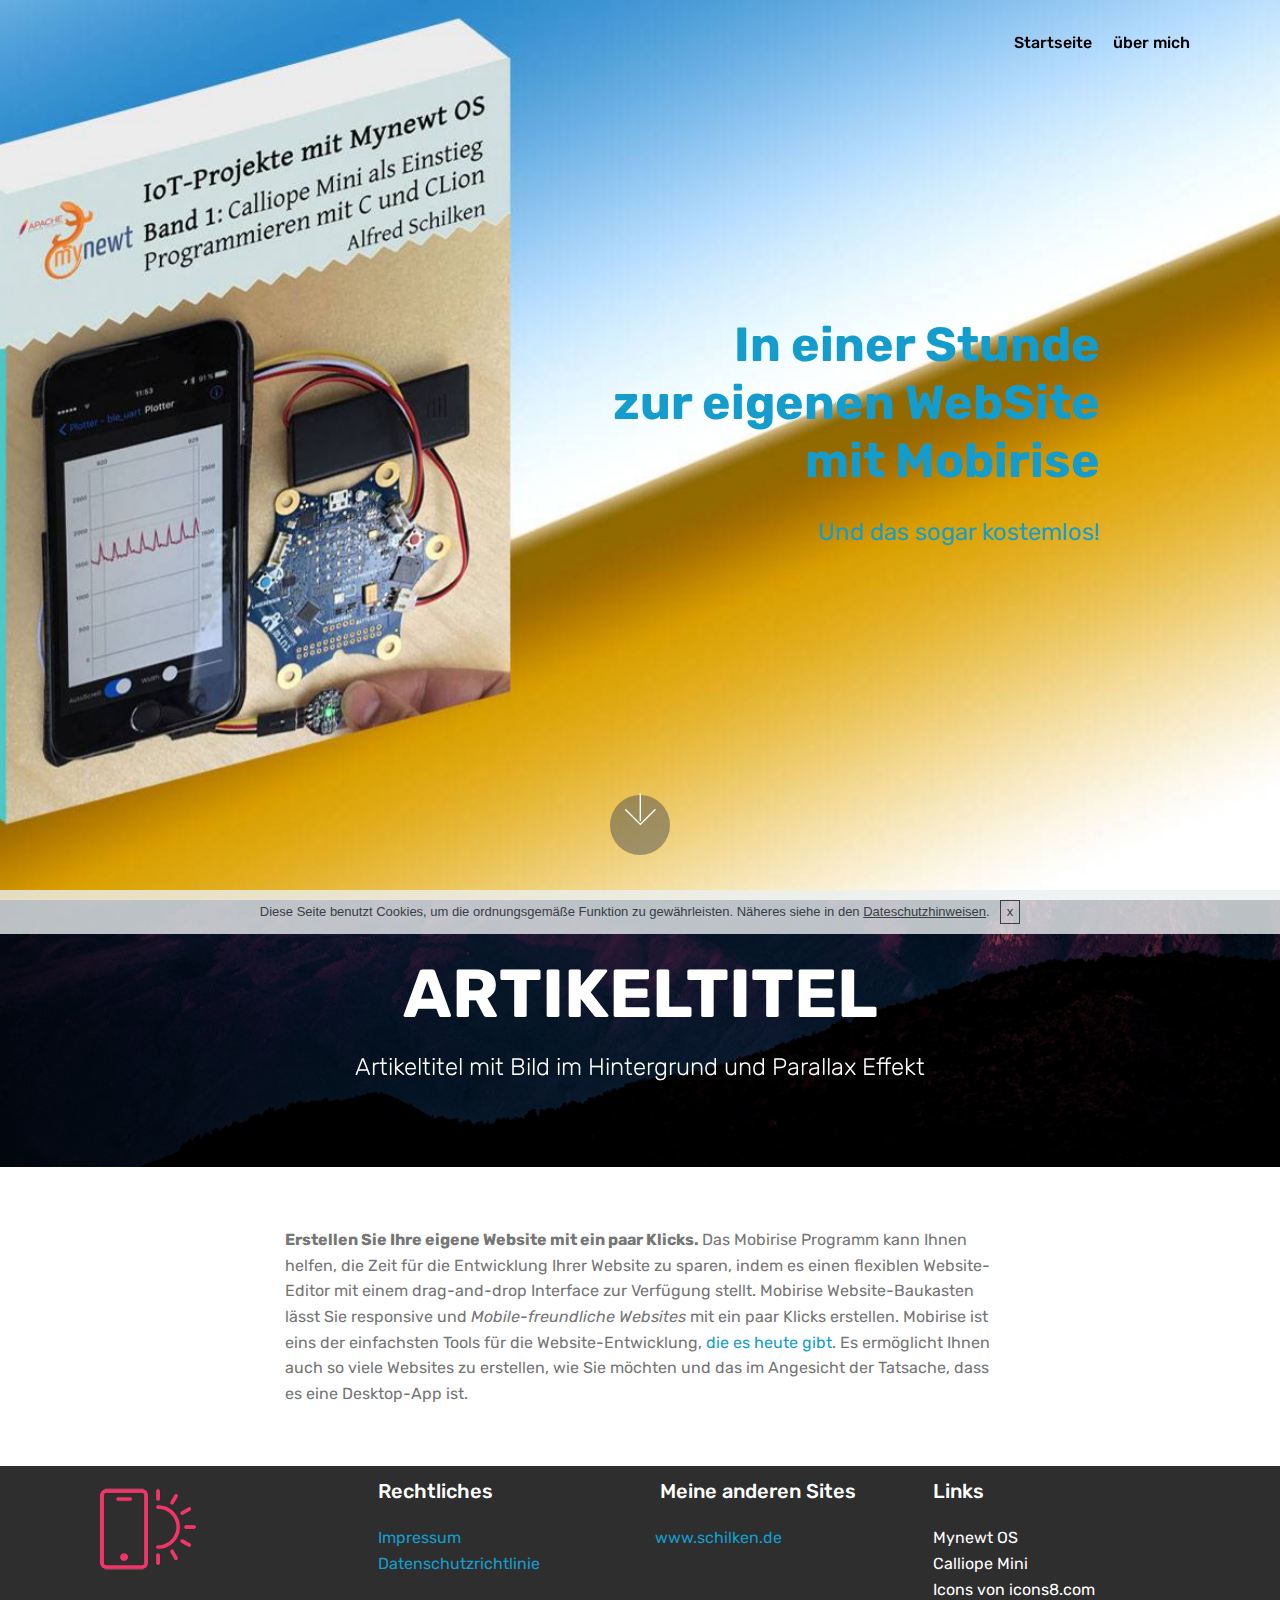
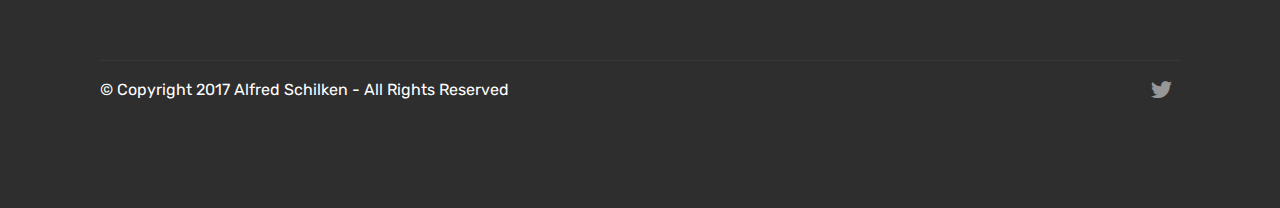
==== commit adbeba9d: "create github pages" ====
--- a/index.html
+++ b/index.html
@@ -23,7 +23,7 @@
   
 </head>
 <body>
-<section class="menu cid-qwb2ARep8K" once="menu" id="menu2-d" data-rv-view="166">
+<section class="menu cid-qwb2ARep8K" once="menu" id="menu2-d" data-rv-view="426">
 
     
 
@@ -54,7 +54,7 @@
     </nav>
 </section>
 
-<section class="engine"><a href="https://mobirise.co/i">how to build a website</a></section><section class="cid-qwa4T4CELK mbr-fullscreen mbr-parallax-background" id="header2-2" data-rv-view="168">
+<section class="engine"><a href="https://mobirise.co/f">free bootstrap builder</a></section><section class="cid-qwa4T4CELK mbr-fullscreen mbr-parallax-background" id="header2-2" data-rv-view="428">
 
     
 
@@ -77,7 +77,7 @@
     </div>
 </section>
 
-<section class="mbr-section content5 cid-qD9YTQijVi mbr-parallax-background" id="content5-2c" data-rv-view="171">
+<section class="mbr-section content5 cid-qD9YTQijVi mbr-parallax-background" id="content5-2c" data-rv-view="431">
 
     
 
@@ -95,7 +95,7 @@
     </div>
 </section>
 
-<section class="mbr-section article content1 cid-qD9YVUhGP4" id="content1-2d" data-rv-view="174">
+<section class="mbr-section article content1 cid-qD9YVUhGP4" id="content1-2d" data-rv-view="434">
     
      
 
@@ -107,7 +107,7 @@
     </div>
 </section>
 
-<section class="cid-qD9ODMMPzF" id="footer1-22" data-rv-view="175">
+<section class="cid-qD9ODMMPzF" id="footer1-22" data-rv-view="435">
 
     
 
@@ -125,7 +125,7 @@
             <div class="col-12 col-md-3 mbr-fonts-style display-7">
                 <h5 class="pb-3">
                     Rechtliches</h5>
-                <p class="mbr-text"><a href="page10.html">Impressum</a><br><a href="page11.html">Datenschutzrichtlinie</a><a href="page10.html"><br></a><br><br></p>
+                <p class="mbr-text"><a href="impressum.html">Impressum</a><br><a href="datenschutz.html">Datenschutzrichtlinie</a><a href="page10.html"><br></a><br><br></p>
             </div>
             <div class="col-12 col-md-3 mbr-fonts-style display-7">
                 <h5 class="pb-3">&nbsp;Meine anderen Sites</h5>
--- a/assets/mobirise/css/mbr-additional.css
+++ b/assets/mobirise/css/mbr-additional.css
@@ -2287,43 +2287,43 @@
     font-size: 40px !important;
   }
 }
-.cid-qD9OLRaJjv {
+.cid-qDa1uAgQAd {
   padding-top: 15px;
   padding-bottom: 90px;
   background-color: #2e2e2e;
 }
 @media (max-width: 767px) {
-  .cid-qD9OLRaJjv .content {
+  .cid-qDa1uAgQAd .content {
     text-align: center;
   }
-  .cid-qD9OLRaJjv .content > div:not(:last-child) {
+  .cid-qDa1uAgQAd .content > div:not(:last-child) {
     margin-bottom: 2rem;
   }
 }
 @media (max-width: 767px) {
-  .cid-qD9OLRaJjv .media-wrap {
+  .cid-qDa1uAgQAd .media-wrap {
     margin-bottom: 1rem;
   }
 }
-.cid-qD9OLRaJjv .media-wrap .mbr-iconfont-logo {
+.cid-qDa1uAgQAd .media-wrap .mbr-iconfont-logo {
   font-size: 7.5rem;
   color: #f36;
 }
-.cid-qD9OLRaJjv .media-wrap img {
+.cid-qDa1uAgQAd .media-wrap img {
   height: 6rem;
 }
 @media (max-width: 767px) {
-  .cid-qD9OLRaJjv .footer-lower .copyright {
+  .cid-qDa1uAgQAd .footer-lower .copyright {
     margin-bottom: 1rem;
     text-align: center;
   }
 }
-.cid-qD9OLRaJjv .footer-lower hr {
+.cid-qDa1uAgQAd .footer-lower hr {
   margin: 1rem 0;
   border-color: #fff;
   opacity: .05;
 }
-.cid-qD9OLRaJjv .footer-lower .social-list {
+.cid-qDa1uAgQAd .footer-lower .social-list {
   padding-left: 0;
   margin-bottom: 0;
   list-style: none;
@@ -2332,24 +2332,24 @@
   justify-content: flex-end;
   -webkit-justify-content: flex-end;
 }
-.cid-qD9OLRaJjv .footer-lower .social-list .mbr-iconfont-social {
+.cid-qDa1uAgQAd .footer-lower .social-list .mbr-iconfont-social {
   font-size: 1.3rem;
   color: #fff;
 }
-.cid-qD9OLRaJjv .footer-lower .social-list .soc-item {
+.cid-qDa1uAgQAd .footer-lower .social-list .soc-item {
   margin: 0 .5rem;
 }
-.cid-qD9OLRaJjv .footer-lower .social-list a {
+.cid-qDa1uAgQAd .footer-lower .social-list a {
   margin: 0;
   opacity: .5;
   -webkit-transition: .2s linear;
   transition: .2s linear;
 }
-.cid-qD9OLRaJjv .footer-lower .social-list a:hover {
+.cid-qDa1uAgQAd .footer-lower .social-list a:hover {
   opacity: 1;
 }
 @media (max-width: 767px) {
-  .cid-qD9OLRaJjv .footer-lower .social-list {
+  .cid-qDa1uAgQAd .footer-lower .social-list {
     justify-content: center;
     -webkit-justify-content: center;
   }
@@ -2784,43 +2784,43 @@
   height: 40px;
   border-radius: 50%;
 }
-.cid-qD9OR9XhbQ {
+.cid-qDa1yf3vIc {
   padding-top: 15px;
   padding-bottom: 90px;
   background-color: #2e2e2e;
 }
 @media (max-width: 767px) {
-  .cid-qD9OR9XhbQ .content {
+  .cid-qDa1yf3vIc .content {
     text-align: center;
   }
-  .cid-qD9OR9XhbQ .content > div:not(:last-child) {
+  .cid-qDa1yf3vIc .content > div:not(:last-child) {
     margin-bottom: 2rem;
   }
 }
 @media (max-width: 767px) {
-  .cid-qD9OR9XhbQ .media-wrap {
+  .cid-qDa1yf3vIc .media-wrap {
     margin-bottom: 1rem;
   }
 }
-.cid-qD9OR9XhbQ .media-wrap .mbr-iconfont-logo {
+.cid-qDa1yf3vIc .media-wrap .mbr-iconfont-logo {
   font-size: 7.5rem;
   color: #f36;
 }
-.cid-qD9OR9XhbQ .media-wrap img {
+.cid-qDa1yf3vIc .media-wrap img {
   height: 6rem;
 }
 @media (max-width: 767px) {
-  .cid-qD9OR9XhbQ .footer-lower .copyright {
+  .cid-qDa1yf3vIc .footer-lower .copyright {
     margin-bottom: 1rem;
     text-align: center;
   }
 }
-.cid-qD9OR9XhbQ .footer-lower hr {
+.cid-qDa1yf3vIc .footer-lower hr {
   margin: 1rem 0;
   border-color: #fff;
   opacity: .05;
 }
-.cid-qD9OR9XhbQ .footer-lower .social-list {
+.cid-qDa1yf3vIc .footer-lower .social-list {
   padding-left: 0;
   margin-bottom: 0;
   list-style: none;
@@ -2829,24 +2829,24 @@
   justify-content: flex-end;
   -webkit-justify-content: flex-end;
 }
-.cid-qD9OR9XhbQ .footer-lower .social-list .mbr-iconfont-social {
+.cid-qDa1yf3vIc .footer-lower .social-list .mbr-iconfont-social {
   font-size: 1.3rem;
   color: #fff;
 }
-.cid-qD9OR9XhbQ .footer-lower .social-list .soc-item {
+.cid-qDa1yf3vIc .footer-lower .social-list .soc-item {
   margin: 0 .5rem;
 }
-.cid-qD9OR9XhbQ .footer-lower .social-list a {
+.cid-qDa1yf3vIc .footer-lower .social-list a {
   margin: 0;
   opacity: .5;
   -webkit-transition: .2s linear;
   transition: .2s linear;
 }
-.cid-qD9OR9XhbQ .footer-lower .social-list a:hover {
+.cid-qDa1yf3vIc .footer-lower .social-list a:hover {
   opacity: 1;
 }
 @media (max-width: 767px) {
-  .cid-qD9OR9XhbQ .footer-lower .social-list {
+  .cid-qDa1yf3vIc .footer-lower .social-list {
     justify-content: center;
     -webkit-justify-content: center;
   }
@@ -3250,43 +3250,43 @@
   padding-bottom: 60px;
   background-color: #ffffff;
 }
-.cid-qD9OURtYLD {
+.cid-qDa1BnHKjZ {
   padding-top: 15px;
   padding-bottom: 90px;
   background-color: #2e2e2e;
 }
 @media (max-width: 767px) {
-  .cid-qD9OURtYLD .content {
+  .cid-qDa1BnHKjZ .content {
     text-align: center;
   }
-  .cid-qD9OURtYLD .content > div:not(:last-child) {
+  .cid-qDa1BnHKjZ .content > div:not(:last-child) {
     margin-bottom: 2rem;
   }
 }
 @media (max-width: 767px) {
-  .cid-qD9OURtYLD .media-wrap {
+  .cid-qDa1BnHKjZ .media-wrap {
     margin-bottom: 1rem;
   }
 }
-.cid-qD9OURtYLD .media-wrap .mbr-iconfont-logo {
+.cid-qDa1BnHKjZ .media-wrap .mbr-iconfont-logo {
   font-size: 7.5rem;
   color: #f36;
 }
-.cid-qD9OURtYLD .media-wrap img {
+.cid-qDa1BnHKjZ .media-wrap img {
   height: 6rem;
 }
 @media (max-width: 767px) {
-  .cid-qD9OURtYLD .footer-lower .copyright {
+  .cid-qDa1BnHKjZ .footer-lower .copyright {
     margin-bottom: 1rem;
     text-align: center;
   }
 }
-.cid-qD9OURtYLD .footer-lower hr {
+.cid-qDa1BnHKjZ .footer-lower hr {
   margin: 1rem 0;
   border-color: #fff;
   opacity: .05;
 }
-.cid-qD9OURtYLD .footer-lower .social-list {
+.cid-qDa1BnHKjZ .footer-lower .social-list {
   padding-left: 0;
   margin-bottom: 0;
   list-style: none;
@@ -3295,24 +3295,24 @@
   justify-content: flex-end;
   -webkit-justify-content: flex-end;
 }
-.cid-qD9OURtYLD .footer-lower .social-list .mbr-iconfont-social {
+.cid-qDa1BnHKjZ .footer-lower .social-list .mbr-iconfont-social {
   font-size: 1.3rem;
   color: #fff;
 }
-.cid-qD9OURtYLD .footer-lower .social-list .soc-item {
+.cid-qDa1BnHKjZ .footer-lower .social-list .soc-item {
   margin: 0 .5rem;
 }
-.cid-qD9OURtYLD .footer-lower .social-list a {
+.cid-qDa1BnHKjZ .footer-lower .social-list a {
   margin: 0;
   opacity: .5;
   -webkit-transition: .2s linear;
   transition: .2s linear;
 }
-.cid-qD9OURtYLD .footer-lower .social-list a:hover {
+.cid-qDa1BnHKjZ .footer-lower .social-list a:hover {
   opacity: 1;
 }
 @media (max-width: 767px) {
-  .cid-qD9OURtYLD .footer-lower .social-list {
+  .cid-qDa1BnHKjZ .footer-lower .social-list {
     justify-content: center;
     -webkit-justify-content: center;
   }
@@ -3747,43 +3747,43 @@
   height: 40px;
   border-radius: 50%;
 }
-.cid-qD9OYW9a8t {
+.cid-qDa1F9R2ip {
   padding-top: 15px;
   padding-bottom: 90px;
   background-color: #2e2e2e;
 }
 @media (max-width: 767px) {
-  .cid-qD9OYW9a8t .content {
+  .cid-qDa1F9R2ip .content {
     text-align: center;
   }
-  .cid-qD9OYW9a8t .content > div:not(:last-child) {
+  .cid-qDa1F9R2ip .content > div:not(:last-child) {
     margin-bottom: 2rem;
   }
 }
 @media (max-width: 767px) {
-  .cid-qD9OYW9a8t .media-wrap {
+  .cid-qDa1F9R2ip .media-wrap {
     margin-bottom: 1rem;
   }
 }
-.cid-qD9OYW9a8t .media-wrap .mbr-iconfont-logo {
+.cid-qDa1F9R2ip .media-wrap .mbr-iconfont-logo {
   font-size: 7.5rem;
   color: #f36;
 }
-.cid-qD9OYW9a8t .media-wrap img {
+.cid-qDa1F9R2ip .media-wrap img {
   height: 6rem;
 }
 @media (max-width: 767px) {
-  .cid-qD9OYW9a8t .footer-lower .copyright {
+  .cid-qDa1F9R2ip .footer-lower .copyright {
     margin-bottom: 1rem;
     text-align: center;
   }
 }
-.cid-qD9OYW9a8t .footer-lower hr {
+.cid-qDa1F9R2ip .footer-lower hr {
   margin: 1rem 0;
   border-color: #fff;
   opacity: .05;
 }
-.cid-qD9OYW9a8t .footer-lower .social-list {
+.cid-qDa1F9R2ip .footer-lower .social-list {
   padding-left: 0;
   margin-bottom: 0;
   list-style: none;
@@ -3792,24 +3792,24 @@
   justify-content: flex-end;
   -webkit-justify-content: flex-end;
 }
-.cid-qD9OYW9a8t .footer-lower .social-list .mbr-iconfont-social {
+.cid-qDa1F9R2ip .footer-lower .social-list .mbr-iconfont-social {
   font-size: 1.3rem;
   color: #fff;
 }
-.cid-qD9OYW9a8t .footer-lower .social-list .soc-item {
+.cid-qDa1F9R2ip .footer-lower .social-list .soc-item {
   margin: 0 .5rem;
 }
-.cid-qD9OYW9a8t .footer-lower .social-list a {
+.cid-qDa1F9R2ip .footer-lower .social-list a {
   margin: 0;
   opacity: .5;
   -webkit-transition: .2s linear;
   transition: .2s linear;
 }
-.cid-qD9OYW9a8t .footer-lower .social-list a:hover {
+.cid-qDa1F9R2ip .footer-lower .social-list a:hover {
   opacity: 1;
 }
 @media (max-width: 767px) {
-  .cid-qD9OYW9a8t .footer-lower .social-list {
+  .cid-qDa1F9R2ip .footer-lower .social-list {
     justify-content: center;
     -webkit-justify-content: center;
   }
@@ -4241,43 +4241,43 @@
 .cid-qwb5LqxmNe .user_text {
   text-align: left;
 }
-.cid-qD9PdZ7QDW {
+.cid-qDa1JeCoLy {
   padding-top: 15px;
   padding-bottom: 90px;
   background-color: #2e2e2e;
 }
 @media (max-width: 767px) {
-  .cid-qD9PdZ7QDW .content {
+  .cid-qDa1JeCoLy .content {
     text-align: center;
   }
-  .cid-qD9PdZ7QDW .content > div:not(:last-child) {
+  .cid-qDa1JeCoLy .content > div:not(:last-child) {
     margin-bottom: 2rem;
   }
 }
 @media (max-width: 767px) {
-  .cid-qD9PdZ7QDW .media-wrap {
+  .cid-qDa1JeCoLy .media-wrap {
     margin-bottom: 1rem;
   }
 }
-.cid-qD9PdZ7QDW .media-wrap .mbr-iconfont-logo {
+.cid-qDa1JeCoLy .media-wrap .mbr-iconfont-logo {
   font-size: 7.5rem;
   color: #f36;
 }
-.cid-qD9PdZ7QDW .media-wrap img {
+.cid-qDa1JeCoLy .media-wrap img {
   height: 6rem;
 }
 @media (max-width: 767px) {
-  .cid-qD9PdZ7QDW .footer-lower .copyright {
+  .cid-qDa1JeCoLy .footer-lower .copyright {
     margin-bottom: 1rem;
     text-align: center;
   }
 }
-.cid-qD9PdZ7QDW .footer-lower hr {
+.cid-qDa1JeCoLy .footer-lower hr {
   margin: 1rem 0;
   border-color: #fff;
   opacity: .05;
 }
-.cid-qD9PdZ7QDW .footer-lower .social-list {
+.cid-qDa1JeCoLy .footer-lower .social-list {
   padding-left: 0;
   margin-bottom: 0;
   list-style: none;
@@ -4286,24 +4286,24 @@
   justify-content: flex-end;
   -webkit-justify-content: flex-end;
 }
-.cid-qD9PdZ7QDW .footer-lower .social-list .mbr-iconfont-social {
+.cid-qDa1JeCoLy .footer-lower .social-list .mbr-iconfont-social {
   font-size: 1.3rem;
   color: #fff;
 }
-.cid-qD9PdZ7QDW .footer-lower .social-list .soc-item {
+.cid-qDa1JeCoLy .footer-lower .social-list .soc-item {
   margin: 0 .5rem;
 }
-.cid-qD9PdZ7QDW .footer-lower .social-list a {
+.cid-qDa1JeCoLy .footer-lower .social-list a {
   margin: 0;
   opacity: .5;
   -webkit-transition: .2s linear;
   transition: .2s linear;
 }
-.cid-qD9PdZ7QDW .footer-lower .social-list a:hover {
+.cid-qDa1JeCoLy .footer-lower .social-list a:hover {
   opacity: 1;
 }
 @media (max-width: 767px) {
-  .cid-qD9PdZ7QDW .footer-lower .social-list {
+  .cid-qDa1JeCoLy .footer-lower .social-list {
     justify-content: center;
     -webkit-justify-content: center;
   }
@@ -4701,43 +4701,43 @@
 .cid-qD9KNXgtAM blockquote {
   color: #767676;
 }
-.cid-qD9HMD4M1K {
+.cid-qDa1Mg8zm0 {
   padding-top: 15px;
   padding-bottom: 90px;
   background-color: #2e2e2e;
 }
 @media (max-width: 767px) {
-  .cid-qD9HMD4M1K .content {
+  .cid-qDa1Mg8zm0 .content {
     text-align: center;
   }
-  .cid-qD9HMD4M1K .content > div:not(:last-child) {
+  .cid-qDa1Mg8zm0 .content > div:not(:last-child) {
     margin-bottom: 2rem;
   }
 }
 @media (max-width: 767px) {
-  .cid-qD9HMD4M1K .media-wrap {
+  .cid-qDa1Mg8zm0 .media-wrap {
     margin-bottom: 1rem;
   }
 }
-.cid-qD9HMD4M1K .media-wrap .mbr-iconfont-logo {
+.cid-qDa1Mg8zm0 .media-wrap .mbr-iconfont-logo {
   font-size: 7.5rem;
   color: #f36;
 }
-.cid-qD9HMD4M1K .media-wrap img {
+.cid-qDa1Mg8zm0 .media-wrap img {
   height: 6rem;
 }
 @media (max-width: 767px) {
-  .cid-qD9HMD4M1K .footer-lower .copyright {
+  .cid-qDa1Mg8zm0 .footer-lower .copyright {
     margin-bottom: 1rem;
     text-align: center;
   }
 }
-.cid-qD9HMD4M1K .footer-lower hr {
+.cid-qDa1Mg8zm0 .footer-lower hr {
   margin: 1rem 0;
   border-color: #fff;
   opacity: .05;
 }
-.cid-qD9HMD4M1K .footer-lower .social-list {
+.cid-qDa1Mg8zm0 .footer-lower .social-list {
   padding-left: 0;
   margin-bottom: 0;
   list-style: none;
@@ -4746,24 +4746,24 @@
   justify-content: flex-end;
   -webkit-justify-content: flex-end;
 }
-.cid-qD9HMD4M1K .footer-lower .social-list .mbr-iconfont-social {
+.cid-qDa1Mg8zm0 .footer-lower .social-list .mbr-iconfont-social {
   font-size: 1.3rem;
   color: #fff;
 }
-.cid-qD9HMD4M1K .footer-lower .social-list .soc-item {
+.cid-qDa1Mg8zm0 .footer-lower .social-list .soc-item {
   margin: 0 .5rem;
 }
-.cid-qD9HMD4M1K .footer-lower .social-list a {
+.cid-qDa1Mg8zm0 .footer-lower .social-list a {
   margin: 0;
   opacity: .5;
   -webkit-transition: .2s linear;
   transition: .2s linear;
 }
-.cid-qD9HMD4M1K .footer-lower .social-list a:hover {
+.cid-qDa1Mg8zm0 .footer-lower .social-list a:hover {
   opacity: 1;
 }
 @media (max-width: 767px) {
-  .cid-qD9HMD4M1K .footer-lower .social-list {
+  .cid-qDa1Mg8zm0 .footer-lower .social-list {
     justify-content: center;
     -webkit-justify-content: center;
   }
@@ -5161,43 +5161,43 @@
 .cid-qD9MCZMlsx blockquote {
   color: #767676;
 }
-.cid-qD9MWdFhK6 {
+.cid-qDa1QEbm8c {
   padding-top: 15px;
   padding-bottom: 90px;
   background-color: #2e2e2e;
 }
 @media (max-width: 767px) {
-  .cid-qD9MWdFhK6 .content {
+  .cid-qDa1QEbm8c .content {
     text-align: center;
   }
-  .cid-qD9MWdFhK6 .content > div:not(:last-child) {
+  .cid-qDa1QEbm8c .content > div:not(:last-child) {
     margin-bottom: 2rem;
   }
 }
 @media (max-width: 767px) {
-  .cid-qD9MWdFhK6 .media-wrap {
+  .cid-qDa1QEbm8c .media-wrap {
     margin-bottom: 1rem;
   }
 }
-.cid-qD9MWdFhK6 .media-wrap .mbr-iconfont-logo {
+.cid-qDa1QEbm8c .media-wrap .mbr-iconfont-logo {
   font-size: 7.5rem;
   color: #f36;
 }
-.cid-qD9MWdFhK6 .media-wrap img {
+.cid-qDa1QEbm8c .media-wrap img {
   height: 6rem;
 }
 @media (max-width: 767px) {
-  .cid-qD9MWdFhK6 .footer-lower .copyright {
+  .cid-qDa1QEbm8c .footer-lower .copyright {
     margin-bottom: 1rem;
     text-align: center;
   }
 }
-.cid-qD9MWdFhK6 .footer-lower hr {
+.cid-qDa1QEbm8c .footer-lower hr {
   margin: 1rem 0;
   border-color: #fff;
   opacity: .05;
 }
-.cid-qD9MWdFhK6 .footer-lower .social-list {
+.cid-qDa1QEbm8c .footer-lower .social-list {
   padding-left: 0;
   margin-bottom: 0;
   list-style: none;
@@ -5206,24 +5206,24 @@
   justify-content: flex-end;
   -webkit-justify-content: flex-end;
 }
-.cid-qD9MWdFhK6 .footer-lower .social-list .mbr-iconfont-social {
+.cid-qDa1QEbm8c .footer-lower .social-list .mbr-iconfont-social {
   font-size: 1.3rem;
   color: #fff;
 }
-.cid-qD9MWdFhK6 .footer-lower .social-list .soc-item {
+.cid-qDa1QEbm8c .footer-lower .social-list .soc-item {
   margin: 0 .5rem;
 }
-.cid-qD9MWdFhK6 .footer-lower .social-list a {
+.cid-qDa1QEbm8c .footer-lower .social-list a {
   margin: 0;
   opacity: .5;
   -webkit-transition: .2s linear;
   transition: .2s linear;
 }
-.cid-qD9MWdFhK6 .footer-lower .social-list a:hover {
+.cid-qDa1QEbm8c .footer-lower .social-list a:hover {
   opacity: 1;
 }
 @media (max-width: 767px) {
-  .cid-qD9MWdFhK6 .footer-lower .social-list {
+  .cid-qDa1QEbm8c .footer-lower .social-list {
     justify-content: center;
     -webkit-justify-content: center;
   }
